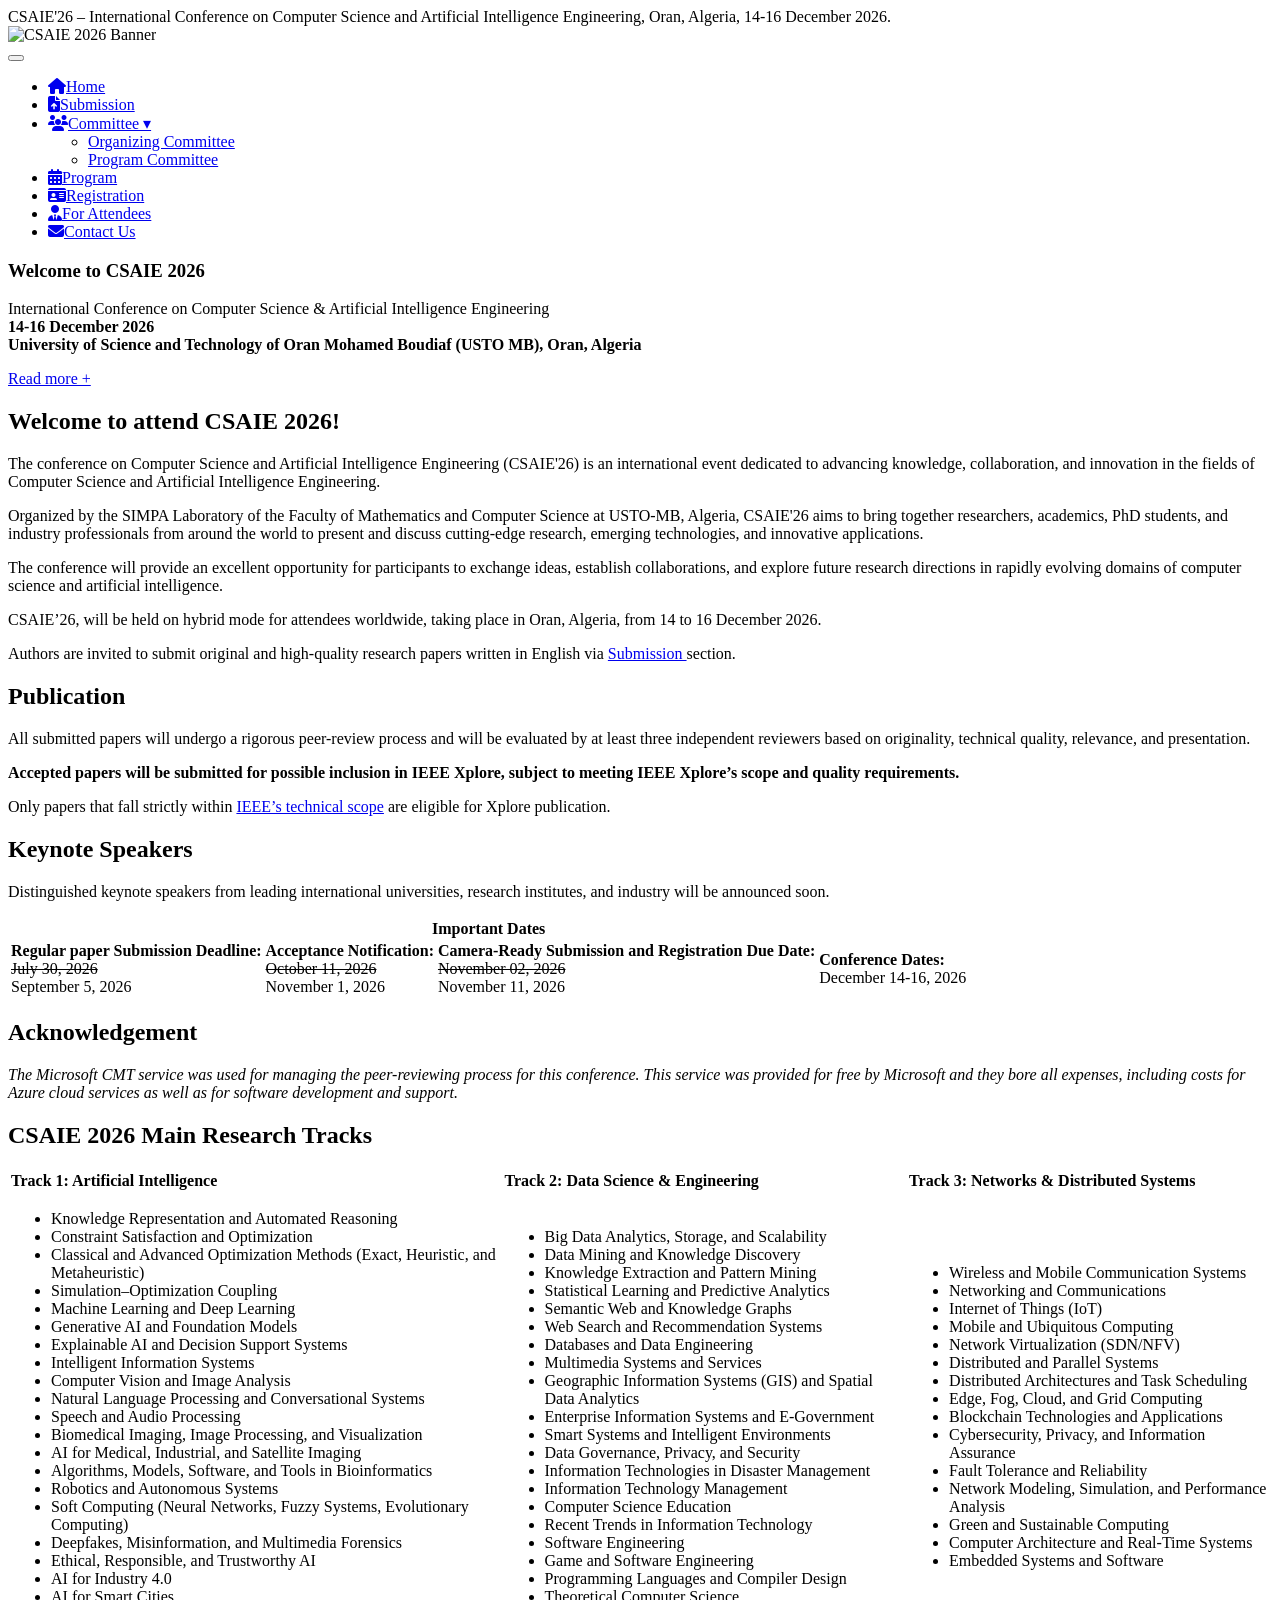
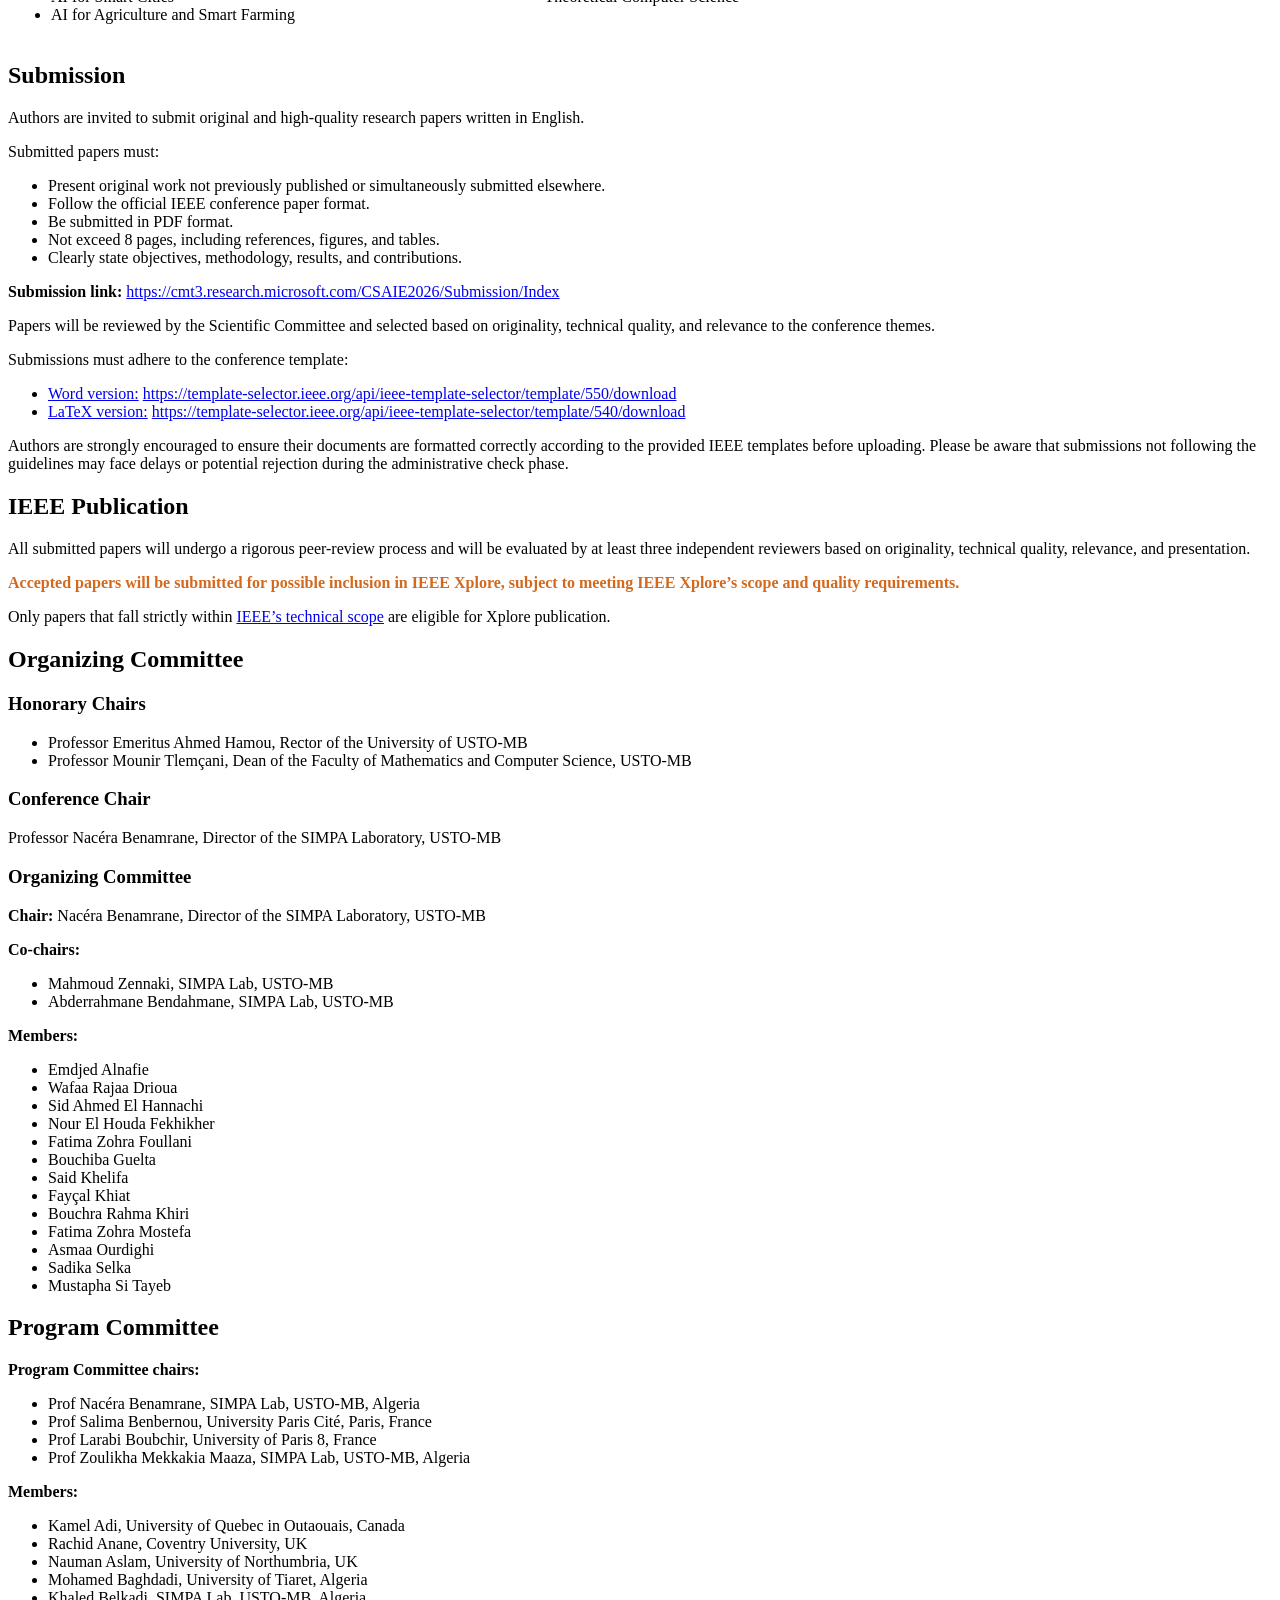
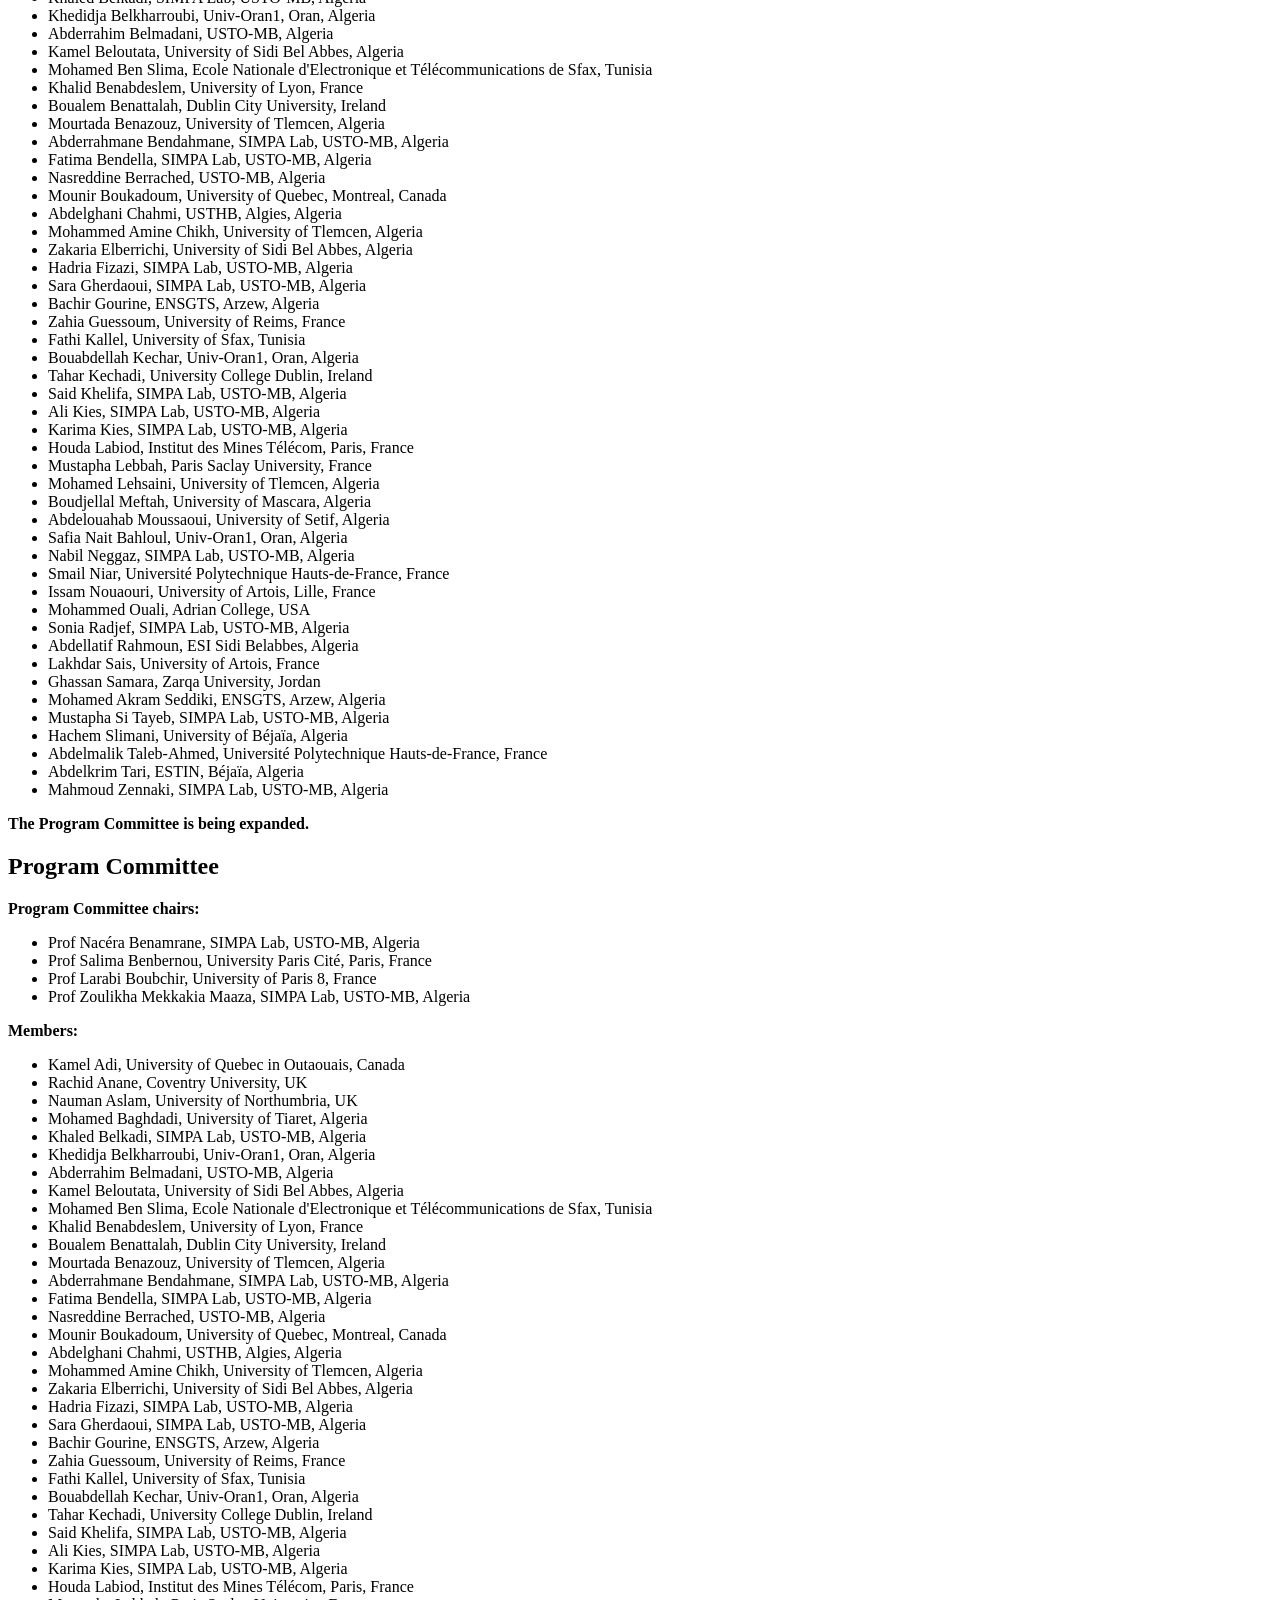
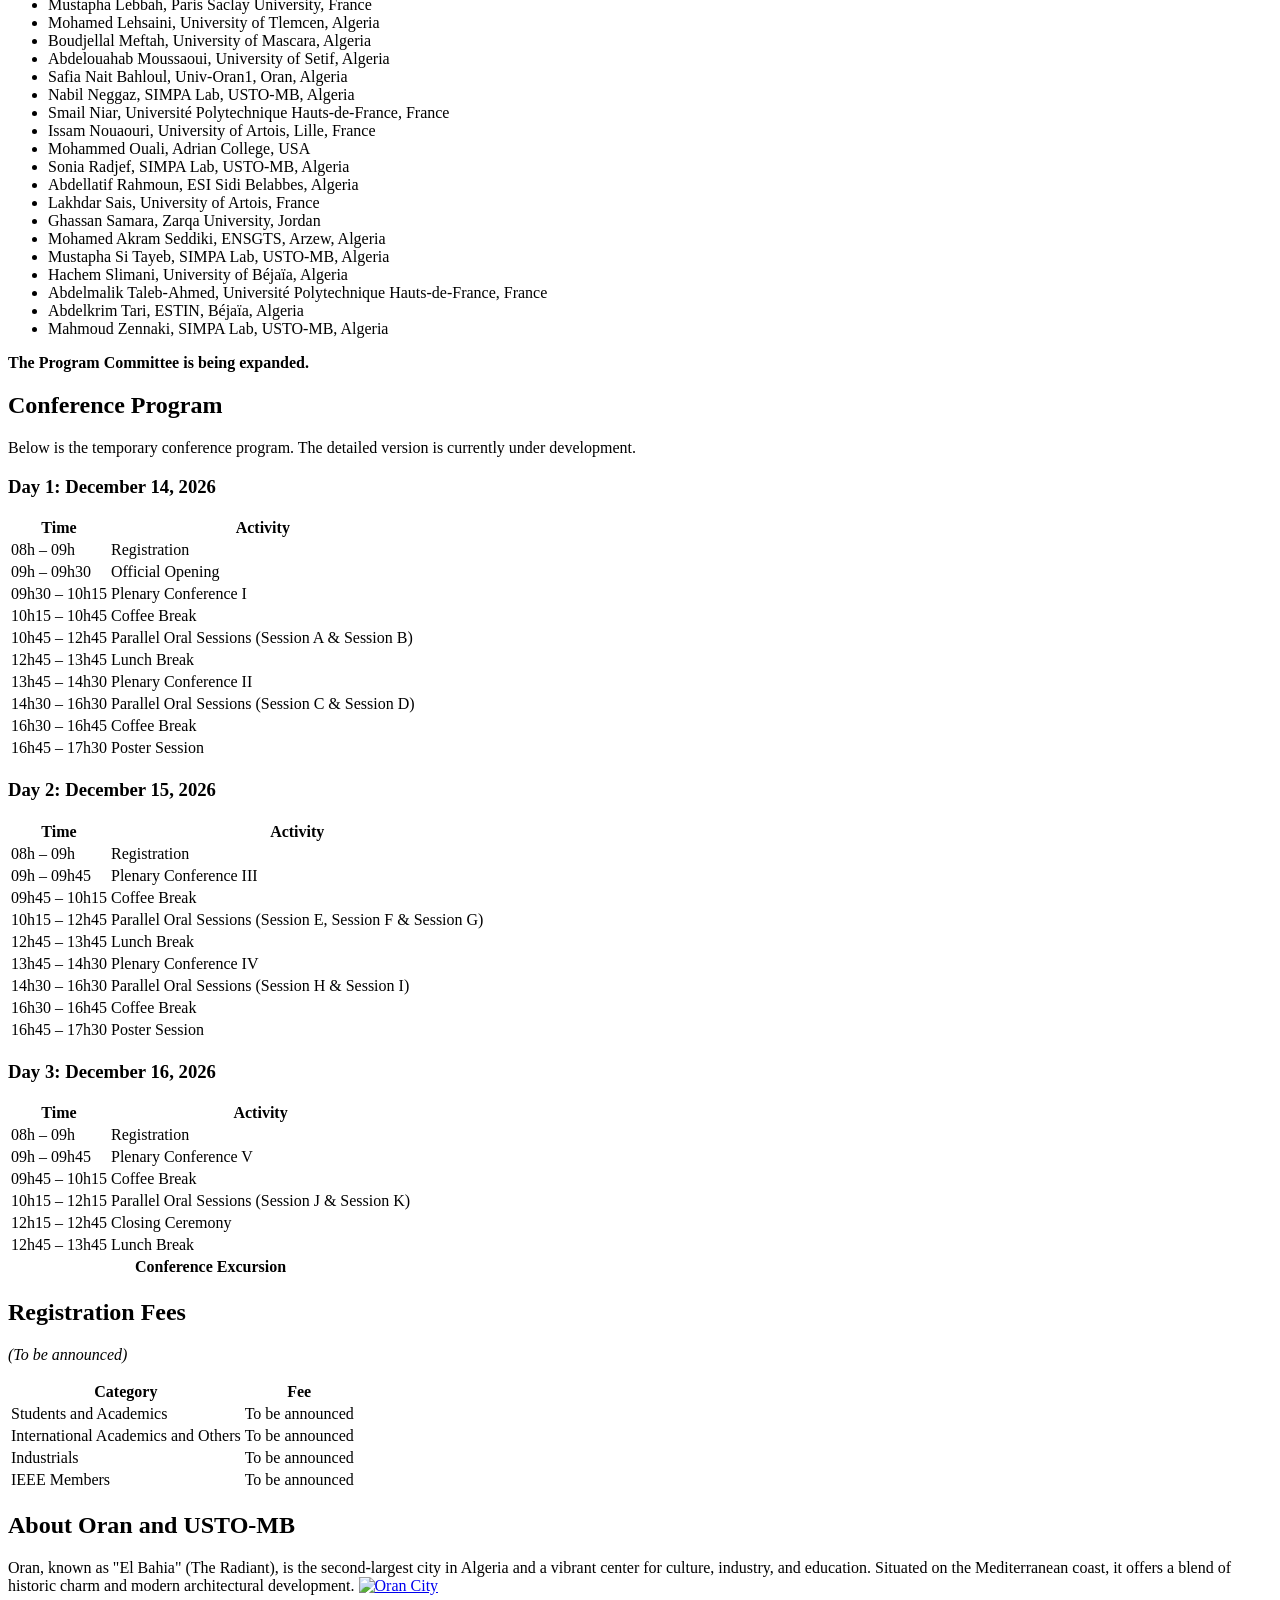
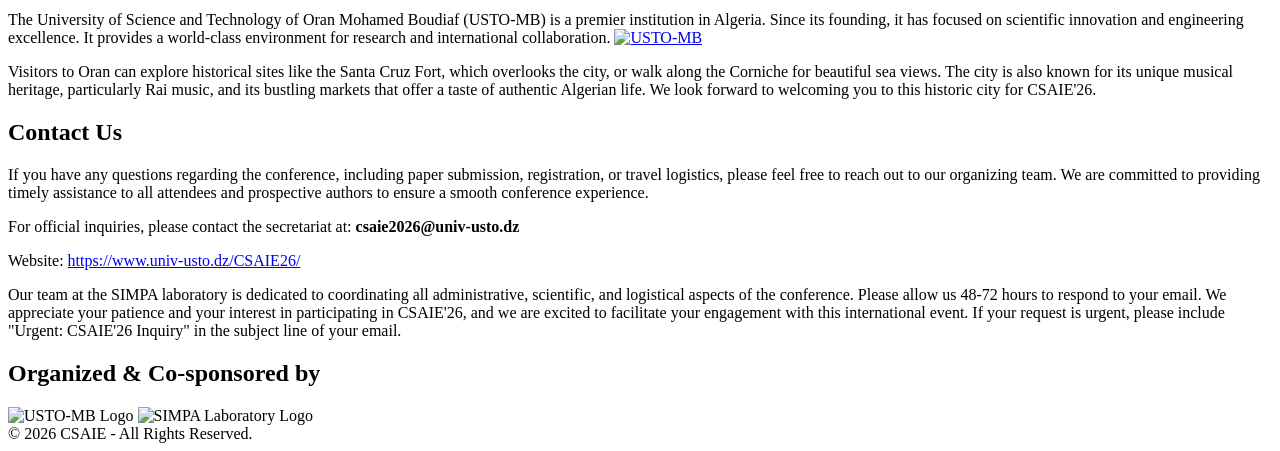
==== docs/index.html @ 8846f4ce "dates changes" ====
<!doctype html>
<html lang="en-gb" dir="ltr">
  <head>
    <meta charset="utf-8" />
    <meta http-equiv="X-UA-Compatible" content="IE=edge" />
    <meta name="viewport" content="width=device-width, initial-scale=1" />
    <title>Welcome to CSAIE 2026 >> Oran, Algeria</title>
    <link
      rel="stylesheet"
      href="https://cdnjs.cloudflare.com/ajax/libs/font-awesome/6.4.0/css/all.min.css"
    />
    <script type="module" crossorigin src="/assets/index-D0jh2ceQ.js"></script>
    <link rel="stylesheet" crossorigin href="/assets/index-KtnwD24o.css">
  </head>

  <body>
    <header id="tm-header" class="tm-block-header">
      <div class="header-logo-area uk-container">
        <div class="logo_turquoise">
          <div class="marquee-wrapper uk-container">
            <div class="marquee-style">
              <div class="marquee-content">
                CSAIE'26 – International Conference on Computer Science and
                Artificial Intelligence Engineering, Oran, Algeria, 14-16
                December 2026.
              </div>
            </div>
          </div>
        </div>
        <div class="header-banner">
          <img
            src="/assets/ban3-vB69F77E.png"
            alt="CSAIE 2026 Banner"
            class="header-logo-image"
          />
        </div>

        <nav class="tm-navbar-wrapper">
          <div class="uk-navbar">
            <button
              class="menu-toggle"
              aria-label="Toggle navigation"
              aria-expanded="false"
            >
              <span class="bar"></span>
              <span class="bar"></span>
              <span class="bar"></span>
            </button>

            <div class="nav-container uk-flex uk-flex-center">
              <ul class="uk-navbar-nav">
                <li class="uk-active">
                  <a href="#" class="nav-trigger" data-target="home">
                    <i class="fa-solid fa-house menu-icon"></i>Home
                  </a>
                </li>
                <li>
                  <a href="#" class="nav-trigger" data-target="submission">
                    <i class="fa-solid fa-file-arrow-up menu-icon"></i
                    >Submission
                  </a>
                </li>
                <li class="uk-parent">
                  <a href="#" class="dropdown-trigger">
                    <i class="fa-solid fa-users menu-icon"></i>Committee ▾
                  </a>
                  <div class="uk-dropdown-navbar">
                    <ul class="uk-nav-navbar">
                      <li>
                        <a
                          href="#"
                          class="nav-trigger"
                          data-target="org_committee"
                          >Organizing Committee</a
                        >
                      </li>
                      <li>
                        <a
                          href="#"
                          class="nav-trigger"
                          data-target="prog_committee"
                          >Program Committee</a
                        >
                      </li>
                    </ul>
                  </div>
                </li>
                <li>
                  <a href="#" class="nav-trigger" data-target="program">
                    <i class="fa-solid fa-calendar-days menu-icon"></i>Program
                  </a>
                </li>
                <li>
                  <a href="#" class="nav-trigger" data-target="registration">
                    <i class="fa-solid fa-id-card menu-icon"></i>Registration
                  </a>
                </li>
                <li>
                  <a href="#" class="nav-trigger" data-target="attendees">
                    <i class="fa-solid fa-user-tie menu-icon"></i>For Attendees
                  </a>
                </li>
                <li>
                  <a href="#" class="nav-trigger" data-target="contact">
                    <i class="fa-solid fa-envelope menu-icon"></i>Contact Us
                  </a>
                </li>
              </ul>
            </div>
          </div>
        </nav>
      </div>
    </header>

    <main>
      <section id="home" class="page-view active">
  <div class="uk-container">
    <div class="tm-slideshow-avanti">
      <div class="uk-overlay-panel">
        <h3>Welcome to CSAIE 2026</h3>
        <p>
          International Conference on Computer Science & Artificial Intelligence
          Engineering<br />
          <strong
            >14-16 December 2026<br />University of Science and Technology of
            Oran Mohamed Boudiaf (USTO MB), Oran, Algeria</strong
          >
        </p>
        <a class="uk-button-primary mt-10" href="#call">Read more +</a>
      </div>
    </div>
  </div>

  <div class="uk-container">
    <div class="content-box">
      <h2 class="text-align-center" id="call">Welcome to attend CSAIE 2026!</h2>
      <p>
        The conference on Computer Science and Artificial Intelligence
        Engineering (CSAIE'26) is an international event dedicated to advancing
        knowledge, collaboration, and innovation in the fields of Computer
        Science and Artificial Intelligence Engineering.
      </p>

      <p>
        Organized by the SIMPA Laboratory of the Faculty of Mathematics and
        Computer Science at USTO-MB, Algeria, CSAIE'26 aims to bring together
        researchers, academics, PhD students, and industry professionals from
        around the world to present and discuss cutting-edge research, emerging
        technologies, and innovative applications.
      </p>

      <p>
        The conference will provide an excellent opportunity for participants to
        exchange ideas, establish collaborations, and explore future research
        directions in rapidly evolving domains of computer science and
        artificial intelligence.
      </p>

      <p>
        CSAIE’26, will be held on hybrid mode for attendees worldwide, taking
        place in Oran, Algeria, from 14 to 16 December 2026.
      </p>

      <p>
        Authors are invited to submit original and high-quality research papers
        written in English via
        <a href="#" class="nav-trigger" data-target="submission">
          Submission
        </a>
        section.
      </p>

      <h2 class="text-align-center">Publication</h2>
      <p>
        All submitted papers will undergo a rigorous peer-review process and
        will be evaluated by at least three independent reviewers based on
        originality, technical quality, relevance, and presentation.
      </p>
      <p>
        <strong>
          Accepted papers will be submitted for possible inclusion in IEEE
          Xplore, subject to meeting IEEE Xplore’s scope and quality
          requirements.
        </strong>
      </p>

      <p>
        Only papers that fall strictly within
        <a
          href="https://events.ieee.org/planning-basics/getting-started/define-scope-audience-objectives/"
          target="_blank"
          >IEEE’s technical scope</a
        >
        are eligible for Xplore publication.
      </p>

      <h2 class="text-align-center">Keynote Speakers</h2>
      <p>
        Distinguished keynote speakers from leading international universities,
        research institutes, and industry will be announced soon.
      </p>

      <table class="responsive-table data-table">
        <thead>
          <tr>
            <th colspan="4" class="bg-f1">
              <strong class="text-16">Important Dates</strong>
            </th>
          </tr>
        </thead>
        <tbody>
          <tr>
            <td>
              <strong>Regular paper Submission Deadline:</strong><br />
              <span class="text-blue"
                ><s>July 30, 2026</s><br />
                September 5, 2026</span
              >
            </td>
            <td>
              <strong>Acceptance Notification:</strong><br />
              <span class="text-blue"
                ><s>October 11, 2026</s><br />November 1, 2026</span
              >
            </td>
            <td>
              <strong>Camera-Ready Submission and Registration Due Date:</strong
              ><br />
              <span class="text-blue"
                ><s>November 02, 2026</s><br />
                November 11, 2026</span
              >
            </td>
            <td>
              <strong>Conference Dates:</strong><br />
              <span class="text-blue">December 14-16, 2026</span>
            </td>
          </tr>
        </tbody>
      </table>

      <h2 class="text-align-center">Acknowledgement</h2>
      <p>
        <em>
          The Microsoft CMT service was used for managing the peer-reviewing
          process for this conference. This service was provided for free by
          Microsoft and they bore all expenses, including costs for Azure cloud
          services as well as for software development and support.
        </em>
      </p>
    </div>
  </div>

  <div id="tm-bottom-a" class="tm-block-bottom-a">
    <div class="uk-container">
      <h1 class="font-w-300">CSAIE 2026 Main Research Tracks</h1>
      <table class="responsive-table tracks-table">
        <tbody>
          <tr class="track-headers">
            <td><strong>Track 1: Artificial Intelligence</strong></td>
            <td><strong>Track 2: Data Science & Engineering</strong></td>
            <td>
              <strong>Track 3: Networks & Distributed Systems</strong>
            </td>
          </tr>
          <tr>
            <td>
              <ul class="table-list">
                <li>Knowledge Representation and Automated Reasoning</li>
                <li>Constraint Satisfaction and Optimization</li>
                <li>
                  Classical and Advanced Optimization Methods (Exact, Heuristic,
                  and Metaheuristic)
                </li>
                <li>Simulation–Optimization Coupling</li>
                <li>Machine Learning and Deep Learning</li>
                <li>Generative AI and Foundation Models</li>
                <li>Explainable AI and Decision Support Systems</li>
                <li>Intelligent Information Systems</li>
                <li>Computer Vision and Image Analysis</li>
                <li>Natural Language Processing and Conversational Systems</li>
                <li>Speech and Audio Processing</li>
                <li>Biomedical Imaging, Image Processing, and Visualization</li>
                <li>AI for Medical, Industrial, and Satellite Imaging</li>
                <li>
                  Algorithms, Models, Software, and Tools in Bioinformatics
                </li>
                <li>Robotics and Autonomous Systems</li>
                <li>
                  Soft Computing (Neural Networks, Fuzzy Systems, Evolutionary
                  Computing)
                </li>
                <li>Deepfakes, Misinformation, and Multimedia Forensics</li>
                <li>Ethical, Responsible, and Trustworthy AI</li>
                <li>AI for Industry 4.0</li>
                <li>AI for Smart Cities</li>
                <li>AI for Agriculture and Smart Farming</li>
              </ul>
            </td>
            <td>
              <ul class="table-list">
                <li>Big Data Analytics, Storage, and Scalability</li>
                <li>Data Mining and Knowledge Discovery</li>
                <li>Knowledge Extraction and Pattern Mining</li>
                <li>Statistical Learning and Predictive Analytics</li>
                <li>Semantic Web and Knowledge Graphs</li>
                <li>Web Search and Recommendation Systems</li>
                <li>Databases and Data Engineering</li>
                <li>Multimedia Systems and Services</li>
                <li>
                  Geographic Information Systems (GIS) and Spatial Data
                  Analytics
                </li>
                <li>Enterprise Information Systems and E-Government</li>
                <li>Smart Systems and Intelligent Environments</li>
                <li>Data Governance, Privacy, and Security</li>
                <li>Information Technologies in Disaster Management</li>
                <li>Information Technology Management</li>
                <li>Computer Science Education</li>
                <li>Recent Trends in Information Technology</li>
                <li>Software Engineering</li>
                <li>Game and Software Engineering</li>
                <li>Programming Languages and Compiler Design</li>
                <li>Theoretical Computer Science</li>
              </ul>
            </td>
            <td>
              <ul class="table-list">
                <li>Wireless and Mobile Communication Systems</li>
                <li>Networking and Communications</li>
                <li>Internet of Things (IoT)</li>
                <li>Mobile and Ubiquitous Computing</li>
                <li>Network Virtualization (SDN/NFV)</li>
                <li>Distributed and Parallel Systems</li>
                <li>Distributed Architectures and Task Scheduling</li>
                <li>Edge, Fog, Cloud, and Grid Computing</li>
                <li>Blockchain Technologies and Applications</li>
                <li>Cybersecurity, Privacy, and Information Assurance</li>
                <li>Fault Tolerance and Reliability</li>
                <li>Network Modeling, Simulation, and Performance Analysis</li>
                <li>Green and Sustainable Computing</li>
                <li>Computer Architecture and Real-Time Systems</li>
                <li>Embedded Systems and Software</li>
              </ul>
            </td>
          </tr>
        </tbody>
      </table>
    </div>
  </div>
</section>

      <section id="submission" class="page-view uk-container">
  <div class="content-box">
    <h2 class="text-align-center">Submission</h2>

    <p>
      Authors are invited to submit original and high-quality research papers
      written in English.
    </p>

    <p>Submitted papers must:</p>
    <ul>
      <li>
        Present original work not previously published or simultaneously
        submitted elsewhere.
      </li>
      <li>Follow the official IEEE conference paper format.</li>
      <li>Be submitted in PDF format.</li>
      <li>Not exceed 8 pages, including references, figures, and tables.</li>
      <li>
        Clearly state objectives, methodology, results, and contributions.
      </li>
    </ul>

    <p>
      <strong>Submission link:</strong>
      <a
        href="https://cmt3.research.microsoft.com/CSAIE2026/Submission/Index"
        target="_blank"
        rel="noopener noreferrer"
        >https://cmt3.research.microsoft.com/CSAIE2026/Submission/Index</a
      >
    </p>

    <p>
      Papers will be reviewed by the Scientific Committee and selected based on
      originality, technical quality, and relevance to the conference themes.
    </p>
    <p>Submissions must adhere to the conference template:</p>
    <ul>
      <li>
        <a
          href="https://template-selector.ieee.org/api/ieee-template-selector/template/550/download"
          target="_blank"
          rel="nofollow noopener"
          >Word version:</a
        >
        <a
          href="https://template-selector.ieee.org/api/ieee-template-selector/template/550/download"
          >https://template-selector.ieee.org/api/ieee-template-selector/template/550/download</a
        >
      </li>
      <li>
        <a
          href="https://template-selector.ieee.org/api/ieee-template-selector/template/540/download"
          target="_blank"
          rel="nofollow noopener"
          ><span lang="FR">LaTeX version:</span></a
        >
        <span lang="EN-US"
          ><a
            href="https://template-selector.ieee.org/api/ieee-template-selector/template/540/download"
            >https://template-selector.ieee.org/api/ieee-template-selector/template/540/download</a
          ></span
        >
      </li>
    </ul>
    <p>
      Authors are strongly encouraged to ensure their documents are formatted
      correctly according to the provided IEEE templates before uploading.
      Please be aware that submissions not following the guidelines may face
      delays or potential rejection during the administrative check phase.
    </p>

    <h2 class="text-align-center">IEEE Publication</h2>
    <p>
      All submitted papers will undergo a rigorous peer-review process and will
      be evaluated by at least three independent reviewers based on originality,
      technical quality, relevance, and presentation.
    </p>
    <p>
      <strong style="color: chocolate">
        Accepted papers will be submitted for possible inclusion in IEEE Xplore,
        subject to meeting IEEE Xplore’s scope and quality requirements.
      </strong>
    </p>

    <p>
      Only papers that fall strictly within
      <a
        href="https://events.ieee.org/planning-basics/getting-started/define-scope-audience-objectives/"
        target="_blank"
        >IEEE’s technical scope</a
      >
      are eligible for Xplore publication.
    </p>
  </div>
</section>

      <section id="org_committee" class="page-view uk-container">
  <div class="content-box">
    <h2 class="text-align-center">Organizing Committee</h2>
    <h3>Honorary Chairs</h3>
    <ul>
      <li>
        Professor Emeritus Ahmed Hamou, Rector of the University of USTO-MB
      </li>
      <li>
        Professor Mounir Tlemçani, Dean of the Faculty of Mathematics and
        Computer Science, USTO-MB
      </li>
    </ul>
    <h3>Conference Chair</h3>
    <p>Professor Nacéra Benamrane, Director of the SIMPA Laboratory, USTO-MB</p>

    <h3>Organizing Committee</h3>
    <p>
      <strong>Chair:</strong> Nacéra Benamrane, Director of the SIMPA
      Laboratory, USTO-MB
    </p>
    <p><strong>Co-chairs:</strong></p>
    <ul>
      <li>Mahmoud Zennaki, SIMPA Lab, USTO-MB</li>
      <li>Abderrahmane Bendahmane, SIMPA Lab, USTO-MB</li>
    </ul>
    <p><strong>Members:</strong></p>
    <ul>
      <li>Emdjed Alnafie</li>
      <li>Wafaa Rajaa Drioua</li>
      <li>Sid Ahmed El Hannachi</li>
      <li>Nour El Houda Fekhikher</li>
      <li>Fatima Zohra Foullani</li>
      <li>Bouchiba Guelta</li>
      <li>Said Khelifa</li>
      <li>Fayçal Khiat</li>
      <li>Bouchra Rahma Khiri</li>
      <li>Fatima Zohra Mostefa</li>
      <li>Asmaa Ourdighi</li>
      <li>Sadika Selka</li>
      <li>Mustapha Si Tayeb</li>
    </ul>
  </div>
</section>

      <section id="prog_committee" class="page-view uk-container">
  <div class="content-box">
    <h2 class="text-align-center">Program Committee</h2>
    <p><strong>Program Committee chairs:</strong></p>
    <ul>
      <li>Prof Nacéra Benamrane, SIMPA Lab, USTO-MB, Algeria</li>
      <li>Prof Salima Benbernou, University Paris Cité, Paris, France</li>
      <li>Prof Larabi Boubchir, University of Paris 8, France</li>
      <li>Prof Zoulikha Mekkakia Maaza, SIMPA Lab, USTO-MB, Algeria</li>
    </ul>

    <p><strong>Members:</strong></p>
    <ul>
      <li>Kamel Adi, University of Quebec in Outaouais, Canada</li>
      <li>Rachid Anane, Coventry University, UK</li>
      <li>Nauman Aslam, University of Northumbria, UK</li>
      <li>Mohamed Baghdadi, University of Tiaret, Algeria</li>
      <li>Khaled Belkadi, SIMPA Lab, USTO-MB, Algeria</li>
      <li>Khedidja Belkharroubi, Univ-Oran1, Oran, Algeria</li>
      <li>Abderrahim Belmadani, USTO-MB, Algeria</li>
      <li>Kamel Beloutata, University of Sidi Bel Abbes, Algeria</li>
      <li>
        Mohamed Ben Slima, Ecole Nationale d'Electronique et Télécommunications
        de Sfax, Tunisia
      </li>
      <li>Khalid Benabdeslem, University of Lyon, France</li>
      <li>Boualem Benattalah, Dublin City University, Ireland</li>
      <li>Mourtada Benazouz, University of Tlemcen, Algeria</li>
      <li>Abderrahmane Bendahmane, SIMPA Lab, USTO-MB, Algeria</li>
      <li>Fatima Bendella, SIMPA Lab, USTO-MB, Algeria</li>
      <li>Nasreddine Berrached, USTO-MB, Algeria</li>
      <li>Mounir Boukadoum, University of Quebec, Montreal, Canada</li>
      <li>Abdelghani Chahmi, USTHB, Algies, Algeria</li>
      <li>Mohammed Amine Chikh, University of Tlemcen, Algeria</li>
      <li>Zakaria Elberrichi, University of Sidi Bel Abbes, Algeria</li>
      <li>Hadria Fizazi, SIMPA Lab, USTO-MB, Algeria</li>
      <li>Sara Gherdaoui, SIMPA Lab, USTO-MB, Algeria</li>
      <li>Bachir Gourine, ENSGTS, Arzew, Algeria</li>
      <li>Zahia Guessoum, University of Reims, France</li>
      <li>Fathi Kallel, University of Sfax, Tunisia</li>
      <li>Bouabdellah Kechar, Univ-Oran1, Oran, Algeria</li>
      <li>Tahar Kechadi, University College Dublin, Ireland</li>
      <li>Said Khelifa, SIMPA Lab, USTO-MB, Algeria</li>
      <li>Ali Kies, SIMPA Lab, USTO-MB, Algeria</li>
      <li>Karima Kies, SIMPA Lab, USTO-MB, Algeria</li>
      <li>Houda Labiod, Institut des Mines Télécom, Paris, France</li>
      <li>Mustapha Lebbah, Paris Saclay University, France</li>
      <li>Mohamed Lehsaini, University of Tlemcen, Algeria</li>
      <li>Boudjellal Meftah, University of Mascara, Algeria</li>
      <li>Abdelouahab Moussaoui, University of Setif, Algeria</li>
      <li>Safia Nait Bahloul, Univ-Oran1, Oran, Algeria</li>
      <li>Nabil Neggaz, SIMPA Lab, USTO-MB, Algeria</li>
      <li>Smail Niar, Université Polytechnique Hauts-de-France, France</li>
      <li>Issam Nouaouri, University of Artois, Lille, France</li>
      <li>Mohammed Ouali, Adrian College, USA</li>
      <li>Sonia Radjef, SIMPA Lab, USTO-MB, Algeria</li>
      <li>Abdellatif Rahmoun, ESI Sidi Belabbes, Algeria</li>
      <li>Lakhdar Sais, University of Artois, France</li>
      <li>Ghassan Samara, Zarqa University, Jordan</li>
      <li>Mohamed Akram Seddiki, ENSGTS, Arzew, Algeria</li>
      <li>Mustapha Si Tayeb, SIMPA Lab, USTO-MB, Algeria</li>
      <li>Hachem Slimani, University of Béjaïa, Algeria</li>
      <li>
        Abdelmalik Taleb-Ahmed, Université Polytechnique Hauts-de-France, France
      </li>
      <li>Abdelkrim Tari, ESTIN, Béjaïa, Algeria</li>
      <li>Mahmoud Zennaki, SIMPA Lab, USTO-MB, Algeria</li>
    </ul>
    <p><strong>The Program Committee is being expanded.</strong></p>
  </div>
</section>

      <section id="prog_committee" class="page-view uk-container">
  <div class="content-box">
    <h2 class="text-align-center">Program Committee</h2>
    <p><strong>Program Committee chairs:</strong></p>
    <ul>
      <li>Prof Nacéra Benamrane, SIMPA Lab, USTO-MB, Algeria</li>
      <li>Prof Salima Benbernou, University Paris Cité, Paris, France</li>
      <li>Prof Larabi Boubchir, University of Paris 8, France</li>
      <li>Prof Zoulikha Mekkakia Maaza, SIMPA Lab, USTO-MB, Algeria</li>
    </ul>

    <p><strong>Members:</strong></p>
    <ul>
      <li>Kamel Adi, University of Quebec in Outaouais, Canada</li>
      <li>Rachid Anane, Coventry University, UK</li>
      <li>Nauman Aslam, University of Northumbria, UK</li>
      <li>Mohamed Baghdadi, University of Tiaret, Algeria</li>
      <li>Khaled Belkadi, SIMPA Lab, USTO-MB, Algeria</li>
      <li>Khedidja Belkharroubi, Univ-Oran1, Oran, Algeria</li>
      <li>Abderrahim Belmadani, USTO-MB, Algeria</li>
      <li>Kamel Beloutata, University of Sidi Bel Abbes, Algeria</li>
      <li>
        Mohamed Ben Slima, Ecole Nationale d'Electronique et Télécommunications
        de Sfax, Tunisia
      </li>
      <li>Khalid Benabdeslem, University of Lyon, France</li>
      <li>Boualem Benattalah, Dublin City University, Ireland</li>
      <li>Mourtada Benazouz, University of Tlemcen, Algeria</li>
      <li>Abderrahmane Bendahmane, SIMPA Lab, USTO-MB, Algeria</li>
      <li>Fatima Bendella, SIMPA Lab, USTO-MB, Algeria</li>
      <li>Nasreddine Berrached, USTO-MB, Algeria</li>
      <li>Mounir Boukadoum, University of Quebec, Montreal, Canada</li>
      <li>Abdelghani Chahmi, USTHB, Algies, Algeria</li>
      <li>Mohammed Amine Chikh, University of Tlemcen, Algeria</li>
      <li>Zakaria Elberrichi, University of Sidi Bel Abbes, Algeria</li>
      <li>Hadria Fizazi, SIMPA Lab, USTO-MB, Algeria</li>
      <li>Sara Gherdaoui, SIMPA Lab, USTO-MB, Algeria</li>
      <li>Bachir Gourine, ENSGTS, Arzew, Algeria</li>
      <li>Zahia Guessoum, University of Reims, France</li>
      <li>Fathi Kallel, University of Sfax, Tunisia</li>
      <li>Bouabdellah Kechar, Univ-Oran1, Oran, Algeria</li>
      <li>Tahar Kechadi, University College Dublin, Ireland</li>
      <li>Said Khelifa, SIMPA Lab, USTO-MB, Algeria</li>
      <li>Ali Kies, SIMPA Lab, USTO-MB, Algeria</li>
      <li>Karima Kies, SIMPA Lab, USTO-MB, Algeria</li>
      <li>Houda Labiod, Institut des Mines Télécom, Paris, France</li>
      <li>Mustapha Lebbah, Paris Saclay University, France</li>
      <li>Mohamed Lehsaini, University of Tlemcen, Algeria</li>
      <li>Boudjellal Meftah, University of Mascara, Algeria</li>
      <li>Abdelouahab Moussaoui, University of Setif, Algeria</li>
      <li>Safia Nait Bahloul, Univ-Oran1, Oran, Algeria</li>
      <li>Nabil Neggaz, SIMPA Lab, USTO-MB, Algeria</li>
      <li>Smail Niar, Université Polytechnique Hauts-de-France, France</li>
      <li>Issam Nouaouri, University of Artois, Lille, France</li>
      <li>Mohammed Ouali, Adrian College, USA</li>
      <li>Sonia Radjef, SIMPA Lab, USTO-MB, Algeria</li>
      <li>Abdellatif Rahmoun, ESI Sidi Belabbes, Algeria</li>
      <li>Lakhdar Sais, University of Artois, France</li>
      <li>Ghassan Samara, Zarqa University, Jordan</li>
      <li>Mohamed Akram Seddiki, ENSGTS, Arzew, Algeria</li>
      <li>Mustapha Si Tayeb, SIMPA Lab, USTO-MB, Algeria</li>
      <li>Hachem Slimani, University of Béjaïa, Algeria</li>
      <li>
        Abdelmalik Taleb-Ahmed, Université Polytechnique Hauts-de-France, France
      </li>
      <li>Abdelkrim Tari, ESTIN, Béjaïa, Algeria</li>
      <li>Mahmoud Zennaki, SIMPA Lab, USTO-MB, Algeria</li>
    </ul>
    <p><strong>The Program Committee is being expanded.</strong></p>
  </div>
</section>

      <section id="program" class="page-view uk-container">
  <div class="content-box">
    <h2 class="text-align-center">Conference Program</h2>
    <p class="text-align-center">
      Below is the temporary conference program. The detailed version is
      currently under development.
    </p>

    <div class="program-schedule mt-10">
      <h3>Day 1: December 14, 2026</h3>
      <table class="responsive-table style-table">
        <thead>
          <tr>
            <th>Time</th>
            <th>Activity</th>
          </tr>
        </thead>
        <tbody>
          <tr>
            <td>08h – 09h</td>
            <td>Registration</td>
          </tr>
          <tr>
            <td>09h – 09h30</td>
            <td>Official Opening</td>
          </tr>
          <tr>
            <td>09h30 – 10h15</td>
            <td>Plenary Conference I</td>
          </tr>
          <tr>
            <td>10h15 – 10h45</td>
            <td>Coffee Break</td>
          </tr>
          <tr>
            <td>10h45 – 12h45</td>
            <td>Parallel Oral Sessions (Session A & Session B)</td>
          </tr>
          <tr>
            <td>12h45 – 13h45</td>
            <td>Lunch Break</td>
          </tr>
          <tr>
            <td>13h45 – 14h30</td>
            <td>Plenary Conference II</td>
          </tr>
          <tr>
            <td>14h30 – 16h30</td>
            <td>Parallel Oral Sessions (Session C & Session D)</td>
          </tr>
          <tr>
            <td>16h30 – 16h45</td>
            <td>Coffee Break</td>
          </tr>
          <tr>
            <td>16h45 – 17h30</td>
            <td>Poster Session</td>
          </tr>
        </tbody>
      </table>

      <h3 class="mt-10">Day 2: December 15, 2026</h3>
      <table class="responsive-table style-table">
        <thead>
          <tr>
            <th>Time</th>
            <th>Activity</th>
          </tr>
        </thead>
        <tbody>
          <tr>
            <td>08h – 09h</td>
            <td>Registration</td>
          </tr>
          <tr>
            <td>09h – 09h45</td>
            <td>Plenary Conference III</td>
          </tr>
          <tr>
            <td>09h45 – 10h15</td>
            <td>Coffee Break</td>
          </tr>
          <tr>
            <td>10h15 – 12h45</td>
            <td>Parallel Oral Sessions (Session E, Session F & Session G)</td>
          </tr>
          <tr>
            <td>12h45 – 13h45</td>
            <td>Lunch Break</td>
          </tr>
          <tr>
            <td>13h45 – 14h30</td>
            <td>Plenary Conference IV</td>
          </tr>
          <tr>
            <td>14h30 – 16h30</td>
            <td>Parallel Oral Sessions (Session H & Session I)</td>
          </tr>
          <tr>
            <td>16h30 – 16h45</td>
            <td>Coffee Break</td>
          </tr>
          <tr>
            <td>16h45 – 17h30</td>
            <td>Poster Session</td>
          </tr>
        </tbody>
      </table>

      <h3 class="mt-10">Day 3: December 16, 2026</h3>
      <table class="responsive-table style-table">
        <thead>
          <tr>
            <th>Time</th>
            <th>Activity</th>
          </tr>
        </thead>
        <tbody>
          <tr>
            <td>08h – 09h</td>
            <td>Registration</td>
          </tr>
          <tr>
            <td>09h – 09h45</td>
            <td>Plenary Conference V</td>
          </tr>
          <tr>
            <td>09h45 – 10h15</td>
            <td>Coffee Break</td>
          </tr>
          <tr>
            <td>10h15 – 12h15</td>
            <td>Parallel Oral Sessions (Session J & Session K)</td>
          </tr>
          <tr>
            <td>12h15 – 12h45</td>
            <td>Closing Ceremony</td>
          </tr>
          <tr>
            <td>12h45 – 13h45</td>
            <td>Lunch Break</td>
          </tr>
          <tr>
            <td colspan="2" style="text-align: center; font-weight: bold">
              Conference Excursion
            </td>
          </tr>
        </tbody>
      </table>
    </div>
  </div>
</section>

      <section id="registration" class="page-view uk-container">
  <div class="content-box">
    <h2 class="text-align-center">Registration Fees</h2>
    <p class="text-align-center"><em>(To be announced)</em></p>
    <table class="responsive-table style-table">
      <thead>
        <tr>
          <th><strong>Category</strong></th>
          <th><strong>Fee</strong></th>
        </tr>
      </thead>
      <tbody>
        <tr>
          <td>Students and Academics</td>
          <td>To be announced</td>
        </tr>
        <tr>
          <td>International Academics and Others</td>
          <td>To be announced</td>
        </tr>
        <tr>
          <td>Industrials</td>
          <td>To be announced</td>
        </tr>
        <tr>
          <td>IEEE Members</td>
          <td>To be announced</td>
        </tr>
      </tbody>
    </table>
  </div>
</section>

      <section id="attendees" class="page-view uk-container">
  <div class="content-box">
    <h2 class="text-align-center">About Oran and USTO-MB</h2>
    <p>
      Oran, known as "El Bahia" (The Radiant), is the second-largest city in
      Algeria and a vibrant center for culture, industry, and education.
      Situated on the Mediterranean coast, it offers a blend of historic charm
      and modern architectural development.
      <a
        href="https://en.wikipedia.org/wiki/Oran"
        target="_blank"
        rel="noopener noreferrer"
        class="img-link"
      >
        <img src="/assets/oran-CPe_e0Yr.jpg" alt="Oran City" class="responsive-img" />
      </a>
    </p>
    <p>
      The University of Science and Technology of Oran Mohamed Boudiaf (USTO-MB)
      is a premier institution in Algeria. Since its founding, it has focused on
      scientific innovation and engineering excellence. It provides a
      world-class environment for research and international collaboration.
      <a
        href="https://www.univ-usto.dz"
        target="_blank"
        rel="noopener noreferrer"
        class="img-link"
      >
        <img src="/assets/usto-i6Faj9Z3.jpg" alt="USTO-MB" class="responsive-img" />
      </a>
    </p>
    <p>
      Visitors to Oran can explore historical sites like the Santa Cruz Fort,
      which overlooks the city, or walk along the Corniche for beautiful sea
      views. The city is also known for its unique musical heritage,
      particularly Rai music, and its bustling markets that offer a taste of
      authentic Algerian life. We look forward to welcoming you to this historic
      city for CSAIE'26.
    </p>
  </div>
</section>

      <section id="contact" class="page-view uk-container">
  <div class="content-box">
    <h2 class="text-align-center">Contact Us</h2>
    <p>
      If you have any questions regarding the conference, including paper
      submission, registration, or travel logistics, please feel free to reach
      out to our organizing team. We are committed to providing timely
      assistance to all attendees and prospective authors to ensure a smooth
      conference experience.
    </p>
    <p>
      For official inquiries, please contact the secretariat at:
      <strong>csaie2026@univ-usto.dz</strong>
    </p>
    <p>
      Website:
      <a href="https://www.univ-usto.dz/CSAIE26/" target="_blank">
        https://www.univ-usto.dz/CSAIE26/
      </a>
    </p>
    <p>
      Our team at the SIMPA laboratory is dedicated to coordinating all
      administrative, scientific, and logistical aspects of the conference.
      Please allow us 48-72 hours to respond to your email. We appreciate your
      patience and your interest in participating in CSAIE'26, and we are
      excited to facilitate your engagement with this international event. If
      your request is urgent, please include "Urgent: CSAIE'26 Inquiry" in the
      subject line of your email.
    </p>
  </div>
</section>

    </main>

    <div class="sponsor-images">
      <h2 class="text-align-center">Organized & Co-sponsored by</h2>
      <img src="/assets/usto_logo-BWfyHZEi.jpg" alt="USTO-MB Logo" />
      <img src="/assets/simpa-BaG8KfgP.png" alt="SIMPA Laboratory Logo" />
    </div>

    <footer id="tm-footer" class="tm-block-footer">
      &copy; 2026 CSAIE - All Rights Reserved.
    </footer>

  </body>
</html>
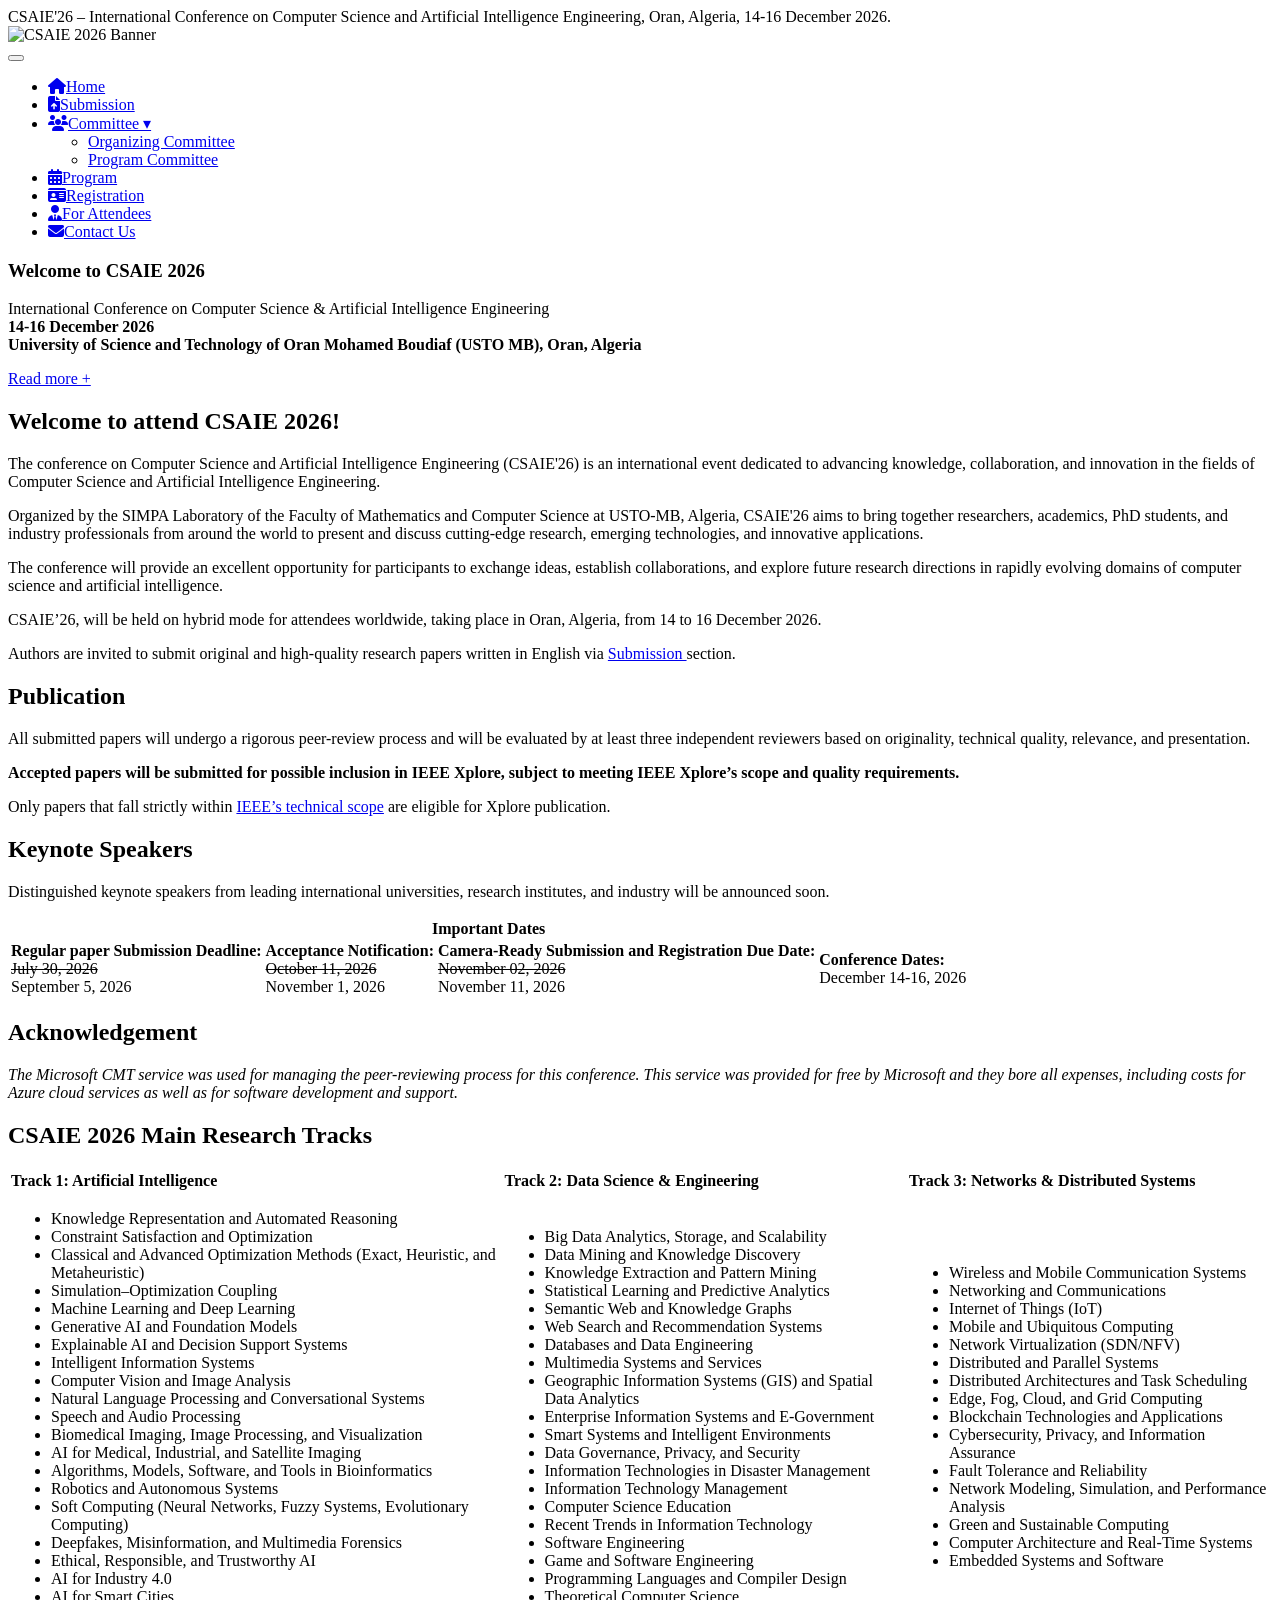
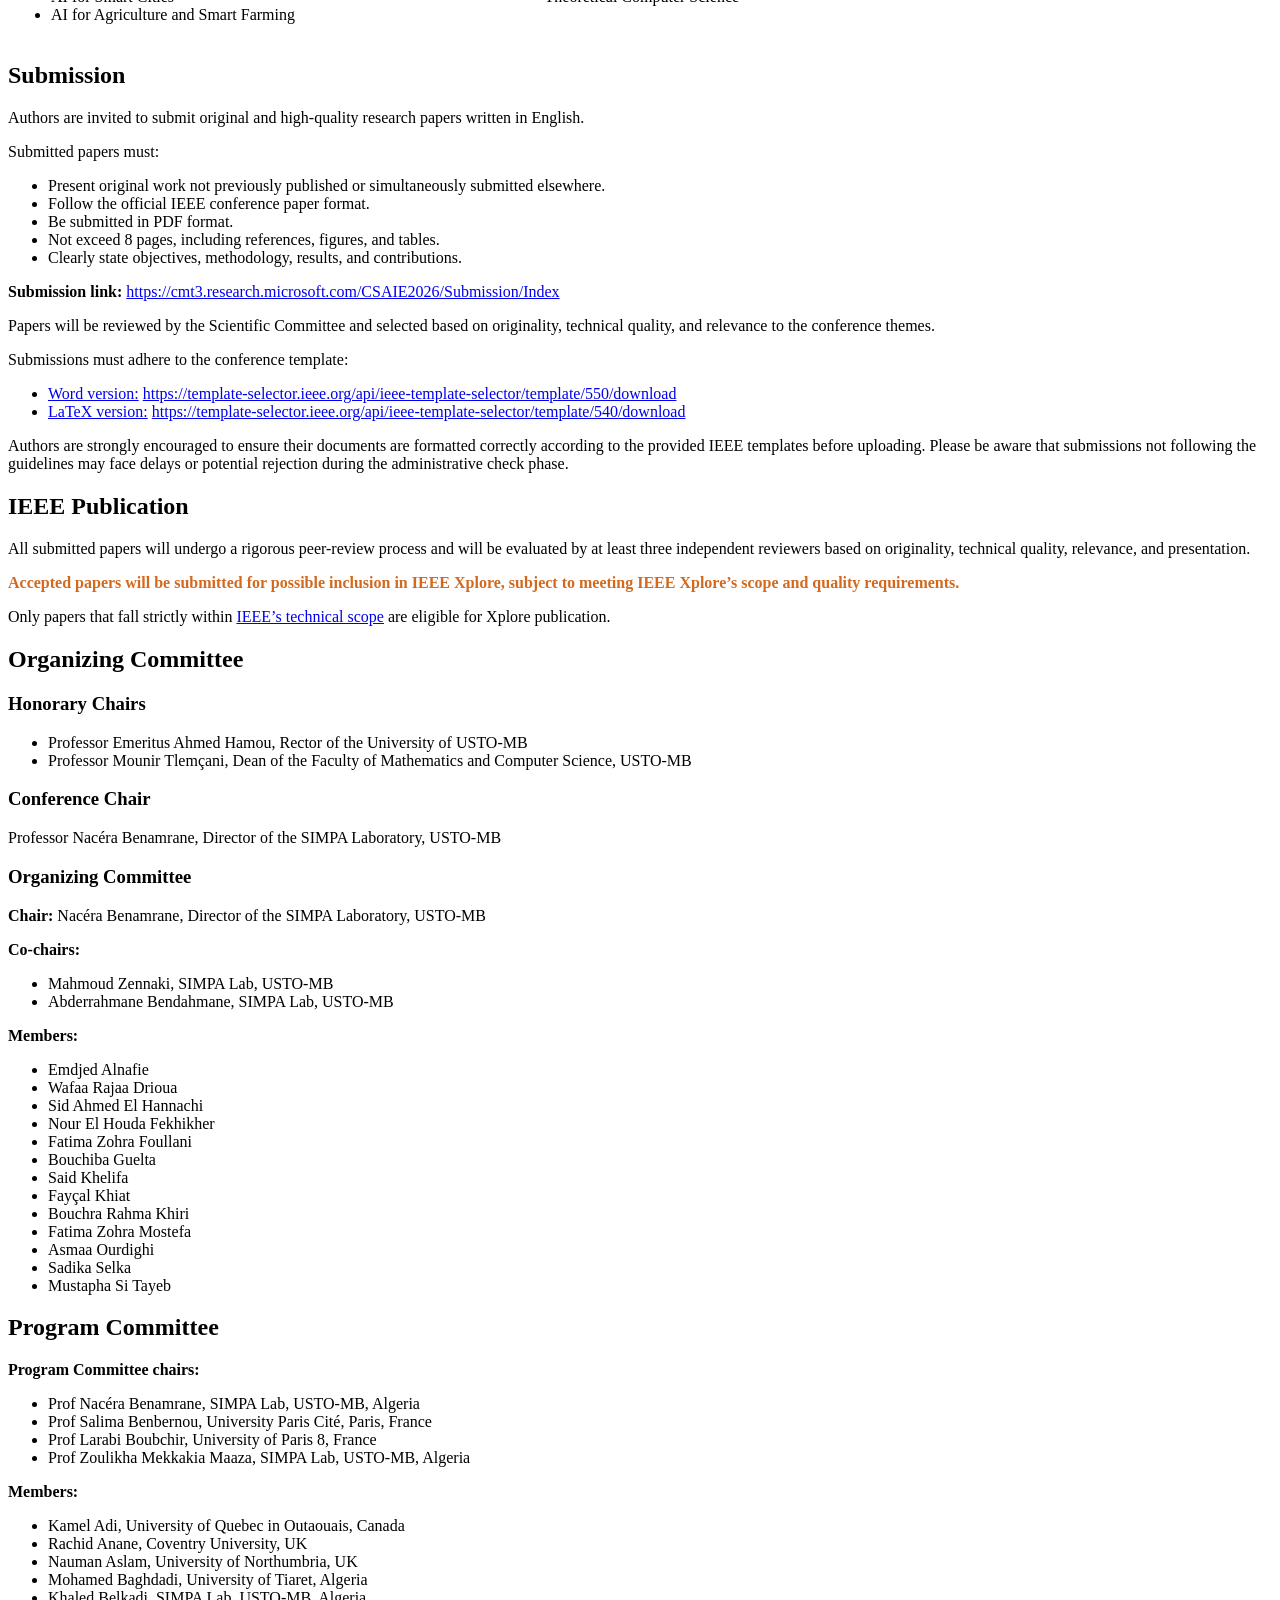
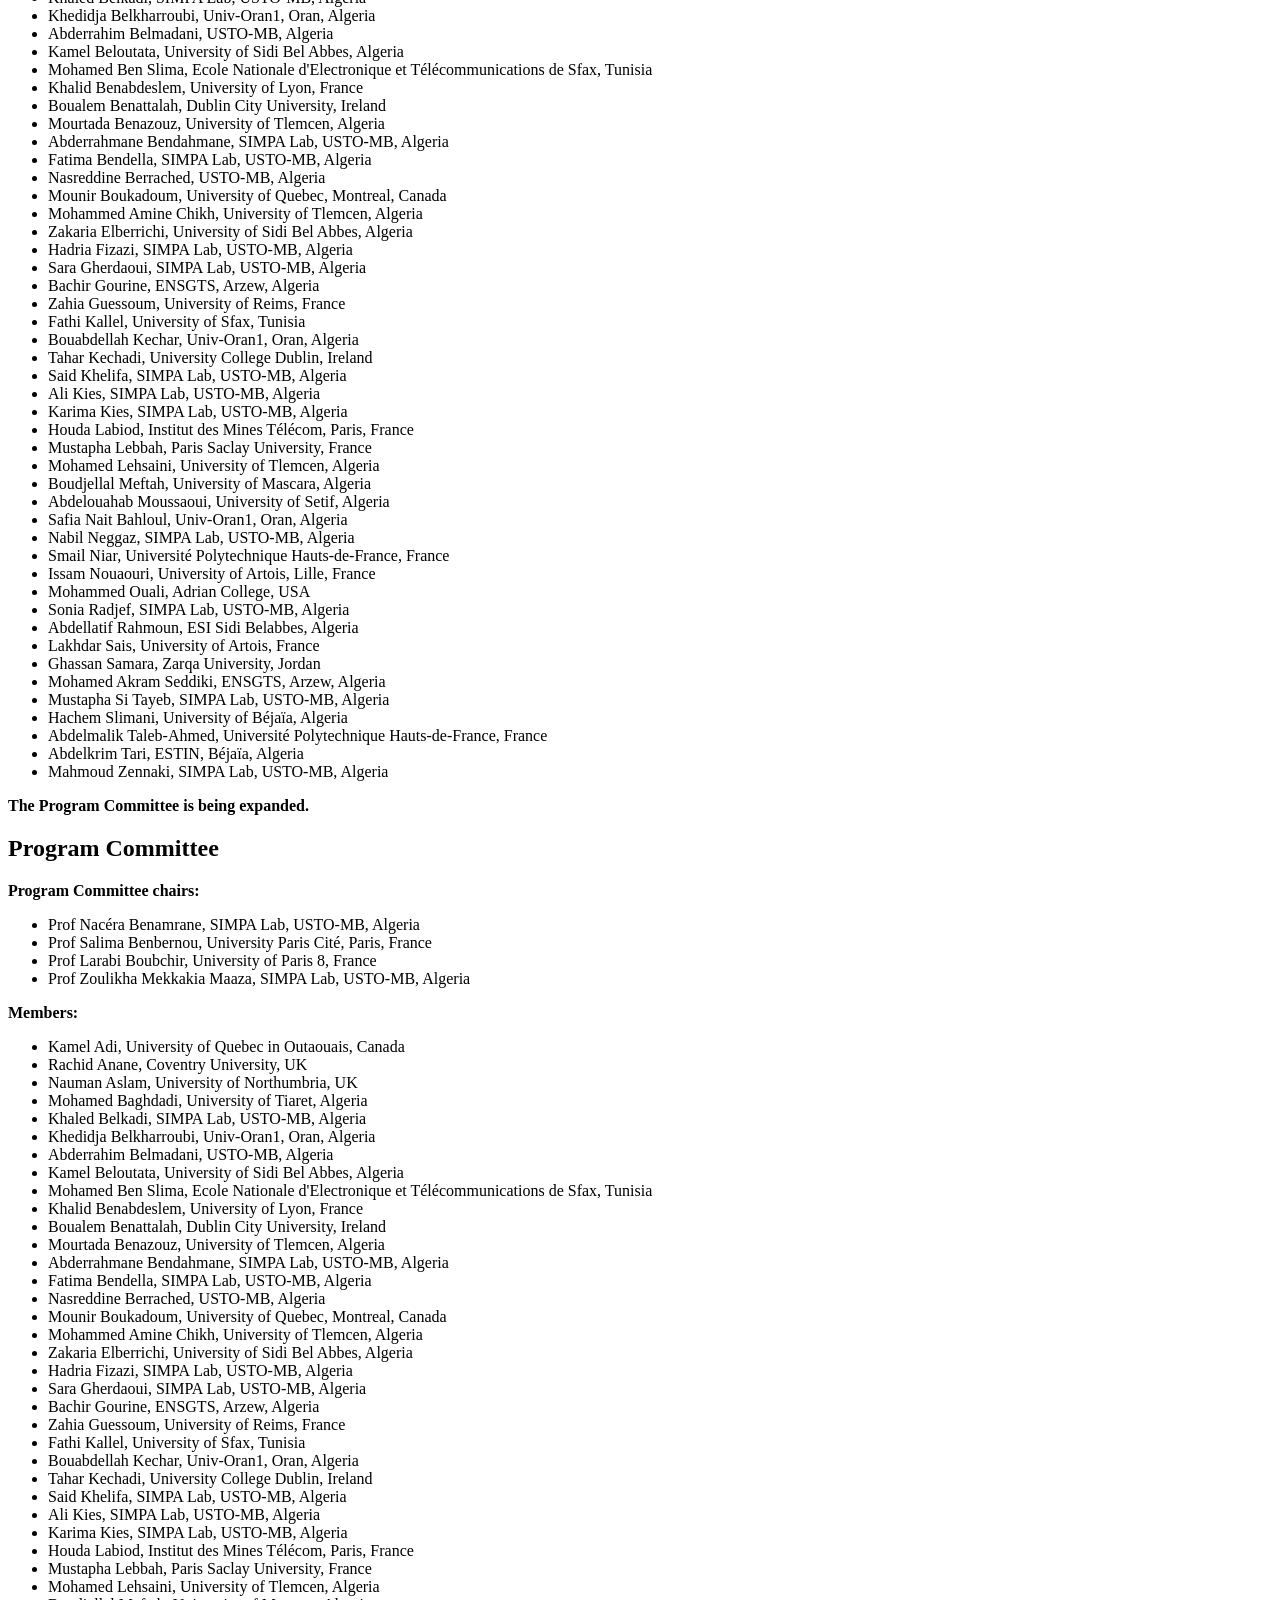
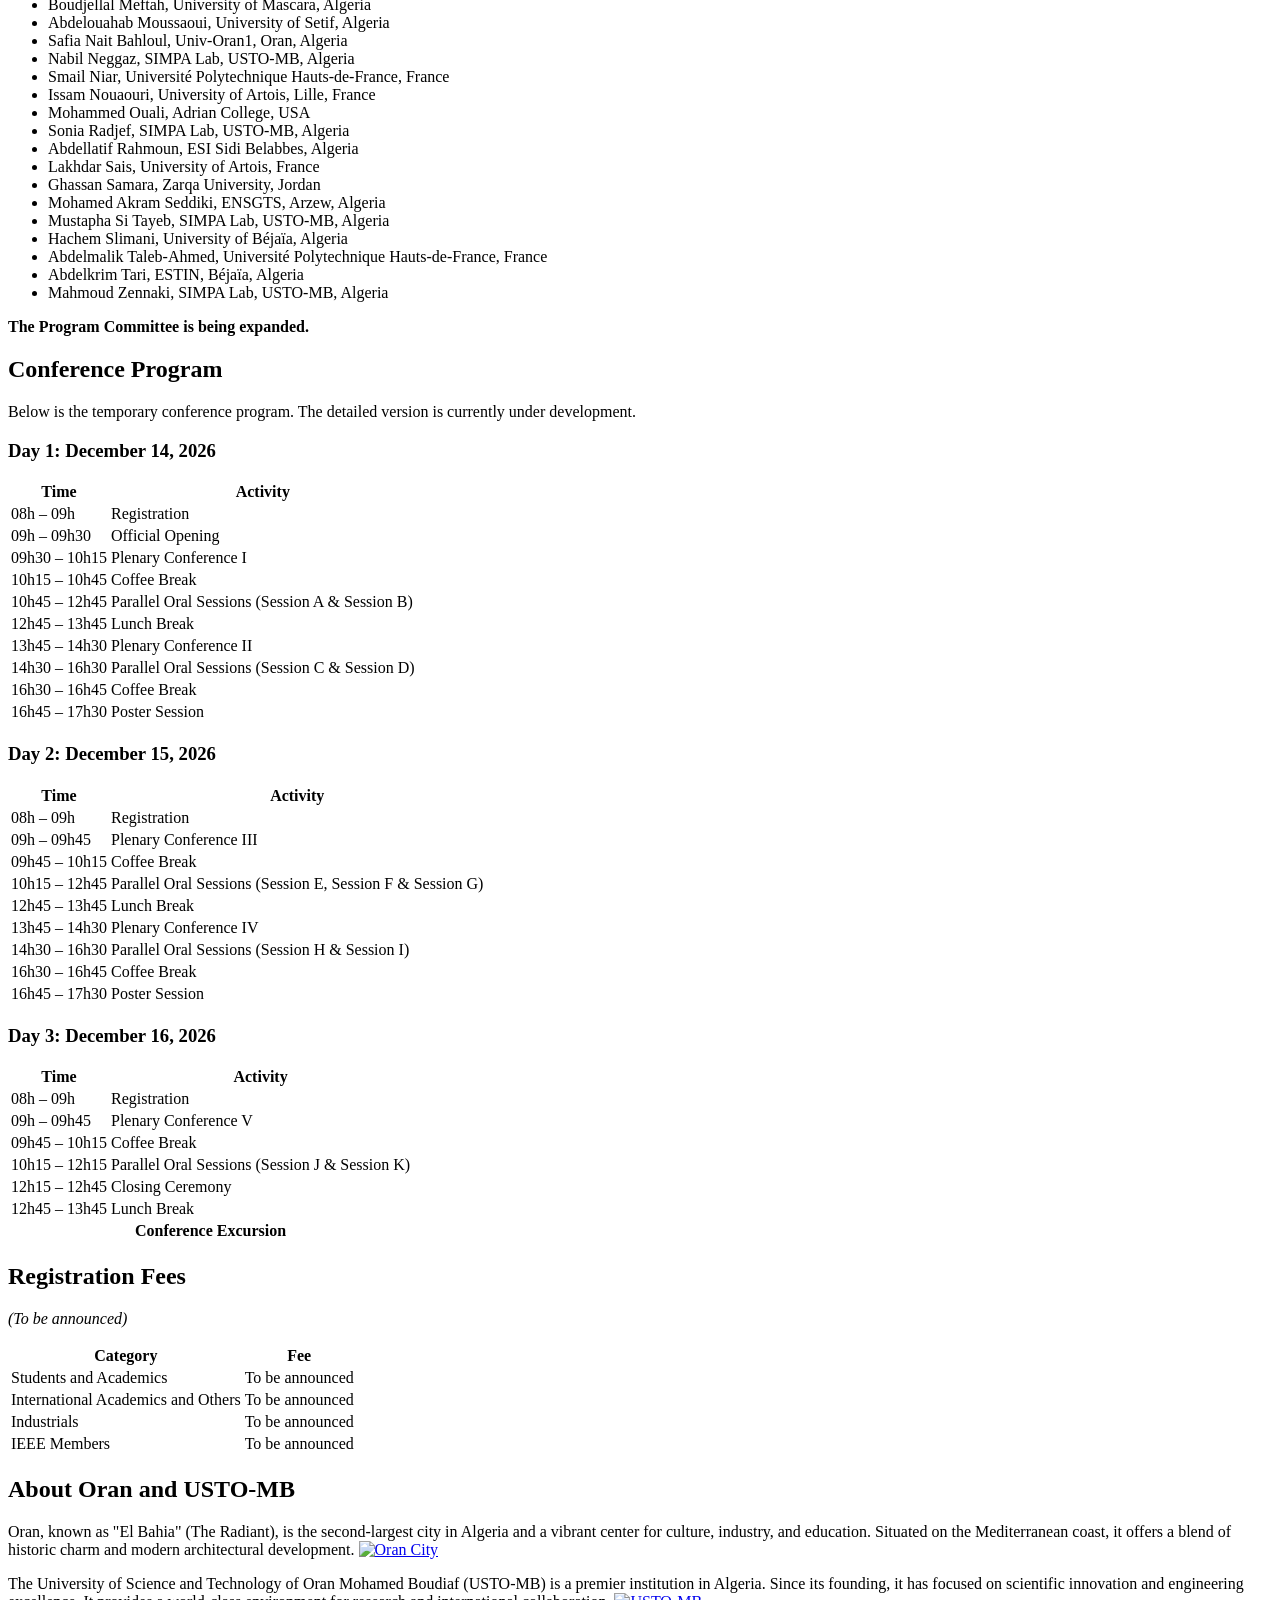
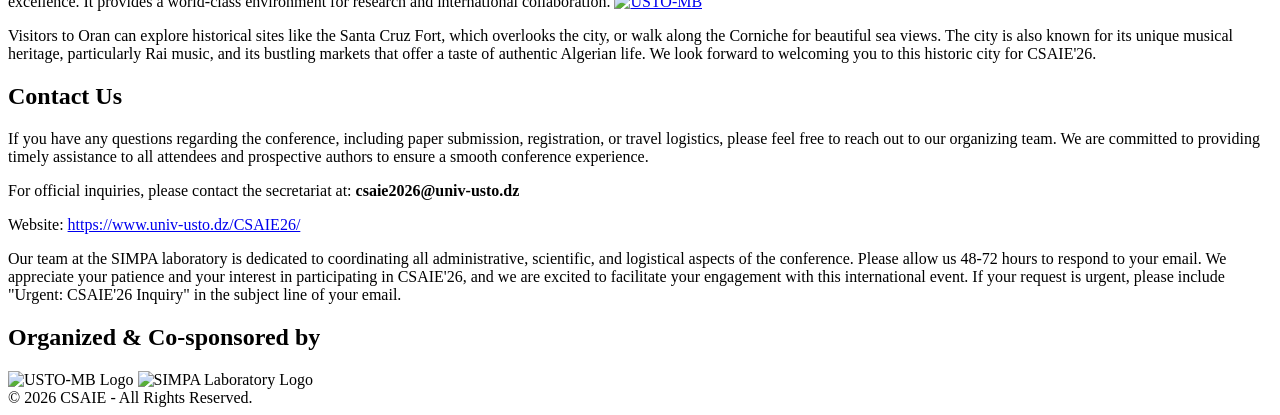
==== commit 88d676db: "remove commitee" ====
--- a/docs/index.html
+++ b/docs/index.html
@@ -526,7 +526,7 @@
       <li>Fatima Bendella, SIMPA Lab, USTO-MB, Algeria</li>
       <li>Nasreddine Berrached, USTO-MB, Algeria</li>
       <li>Mounir Boukadoum, University of Quebec, Montreal, Canada</li>
-      <li>Abdelghani Chahmi, USTHB, Algies, Algeria</li>
+      <!--<li>Abdelghani Chahmi, USTHB, Algies, Algeria</li>  -->
       <li>Mohammed Amine Chikh, University of Tlemcen, Algeria</li>
       <li>Zakaria Elberrichi, University of Sidi Bel Abbes, Algeria</li>
       <li>Hadria Fizazi, SIMPA Lab, USTO-MB, Algeria</li>
@@ -598,7 +598,7 @@
       <li>Fatima Bendella, SIMPA Lab, USTO-MB, Algeria</li>
       <li>Nasreddine Berrached, USTO-MB, Algeria</li>
       <li>Mounir Boukadoum, University of Quebec, Montreal, Canada</li>
-      <li>Abdelghani Chahmi, USTHB, Algies, Algeria</li>
+      <!--<li>Abdelghani Chahmi, USTHB, Algies, Algeria</li>  -->
       <li>Mohammed Amine Chikh, University of Tlemcen, Algeria</li>
       <li>Zakaria Elberrichi, University of Sidi Bel Abbes, Algeria</li>
       <li>Hadria Fizazi, SIMPA Lab, USTO-MB, Algeria</li>
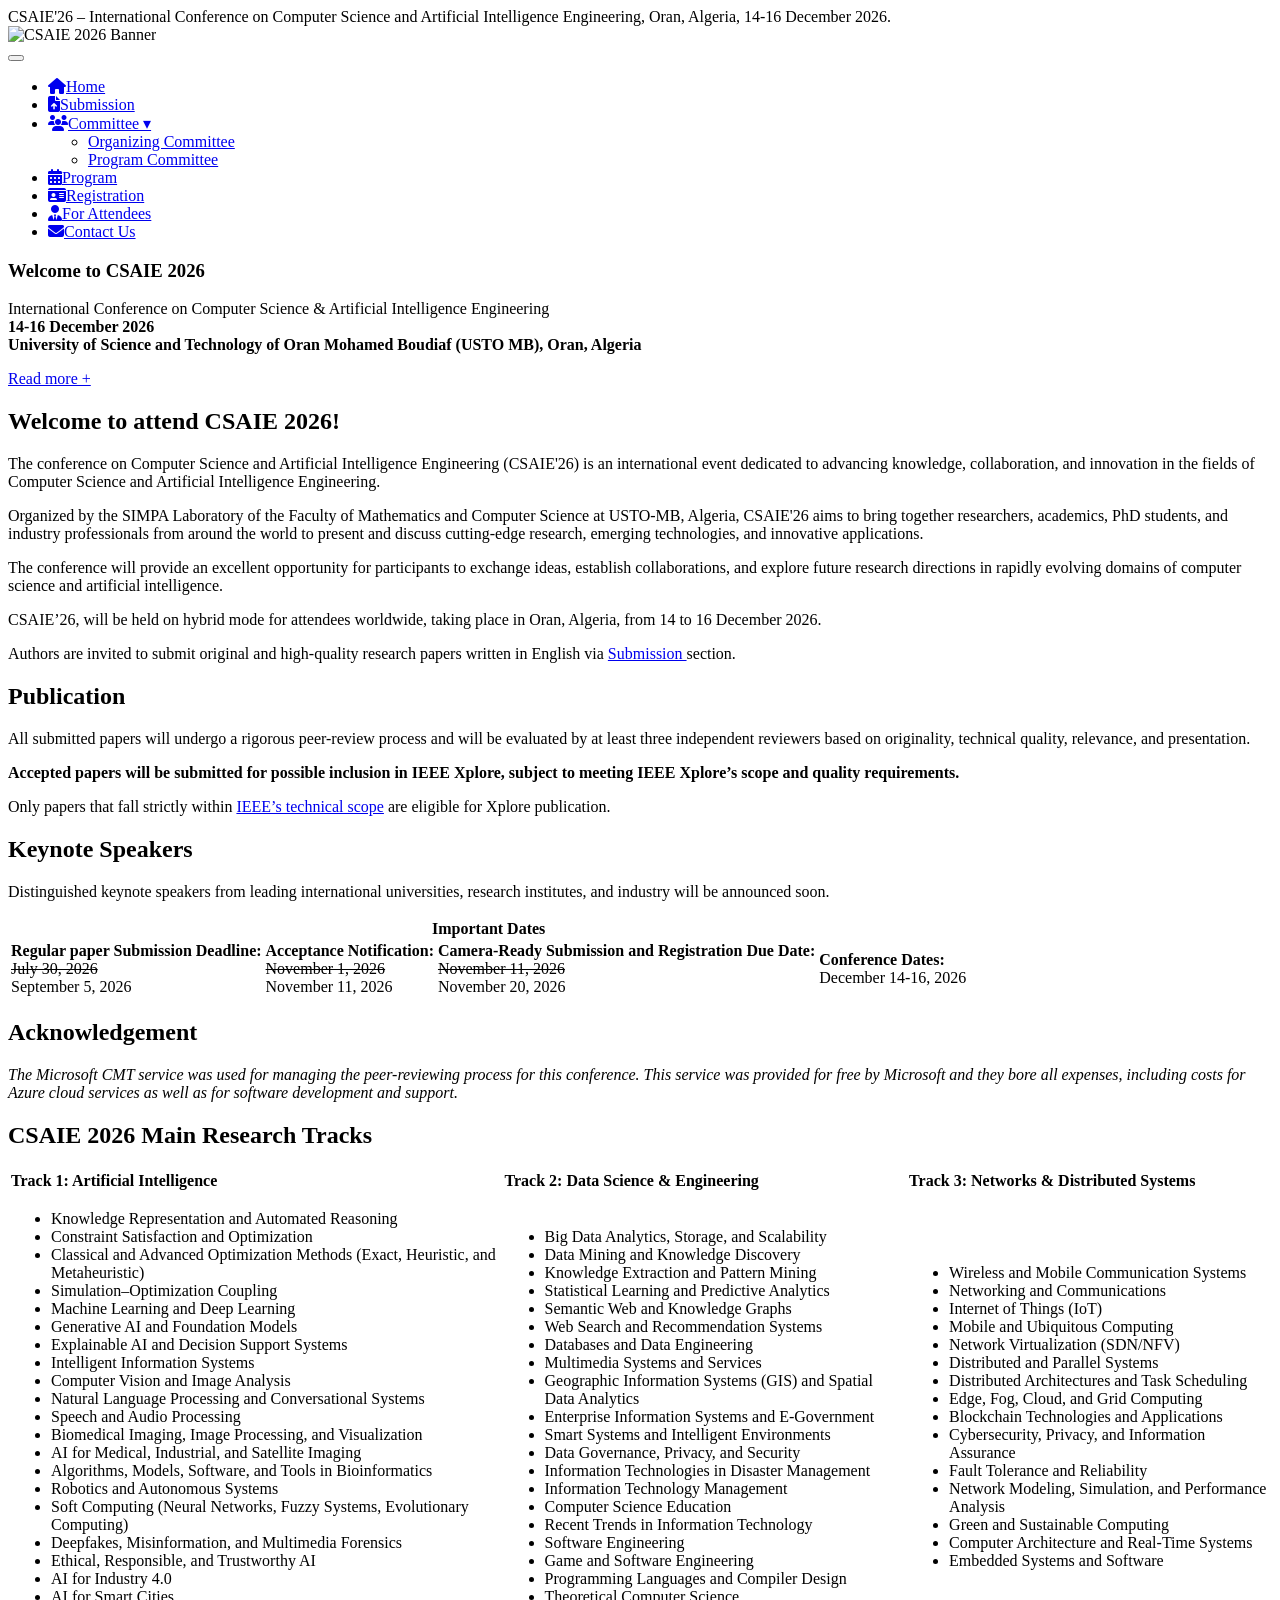
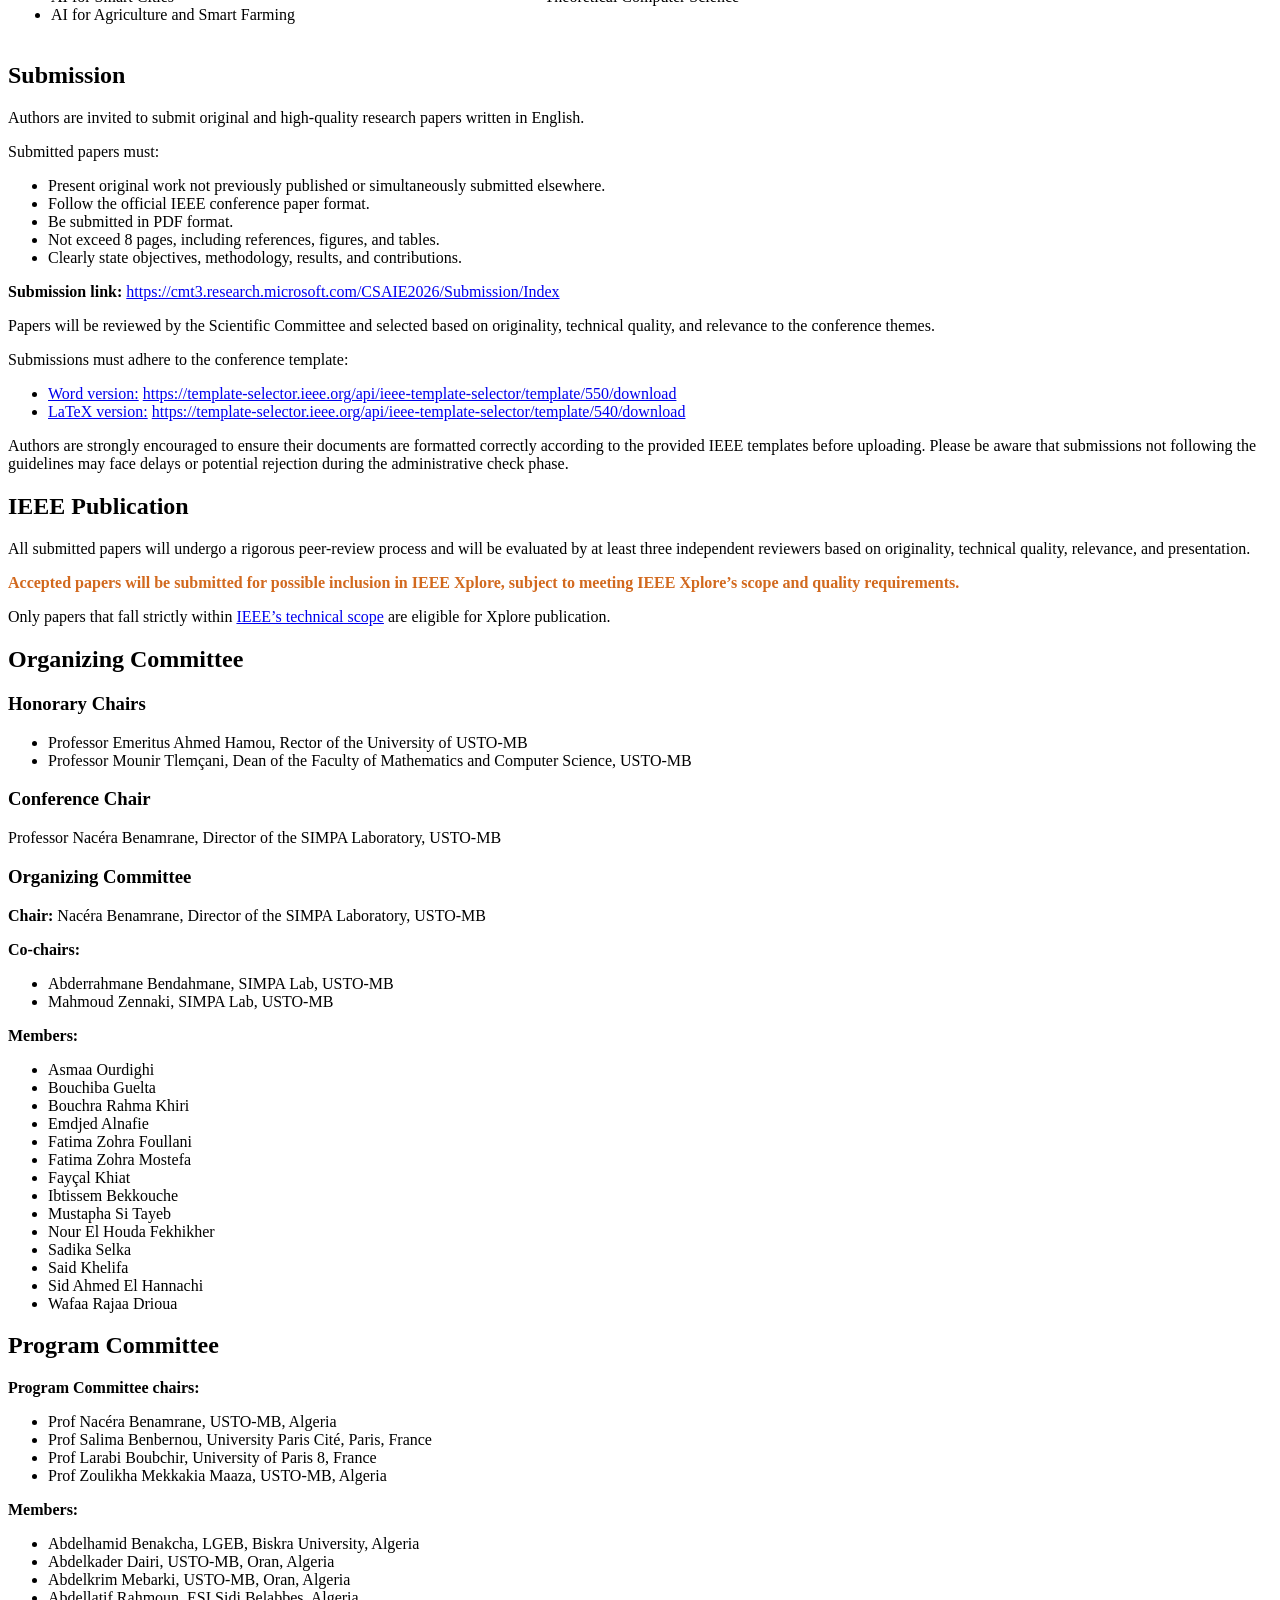
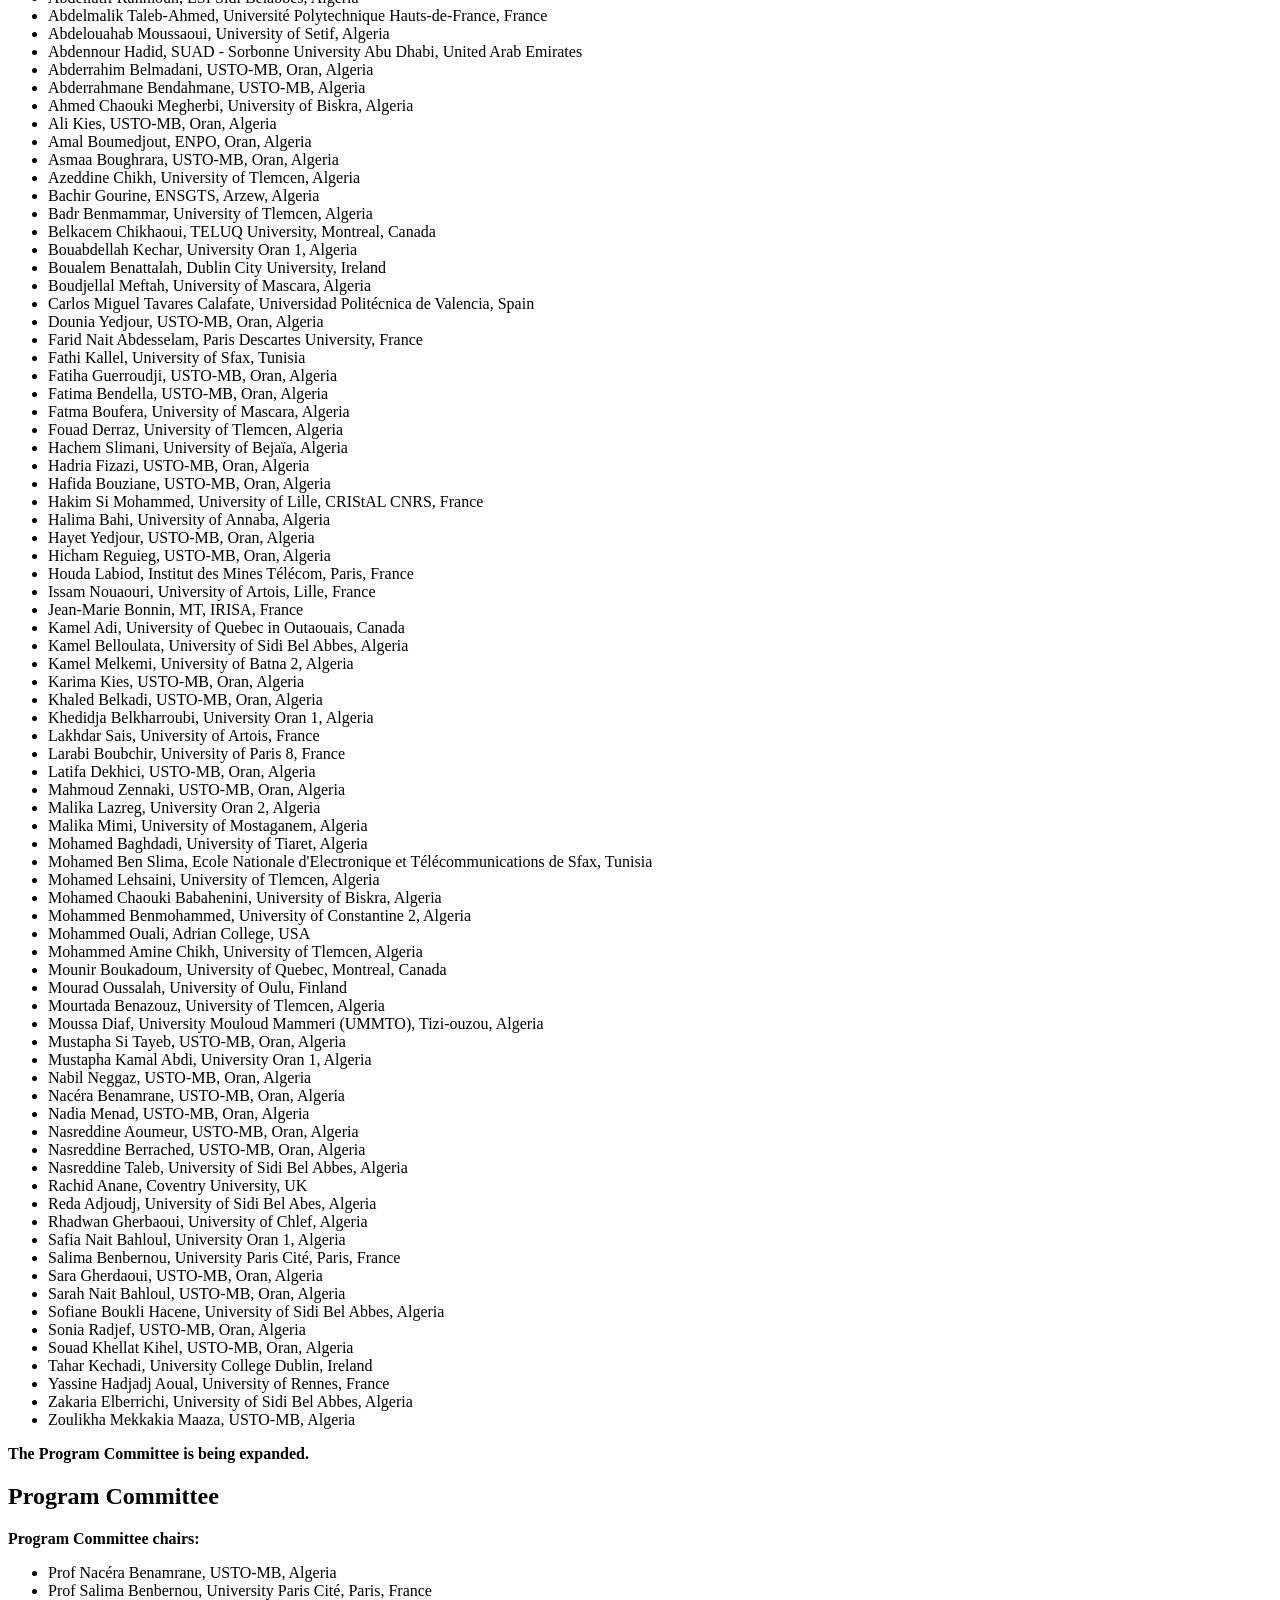
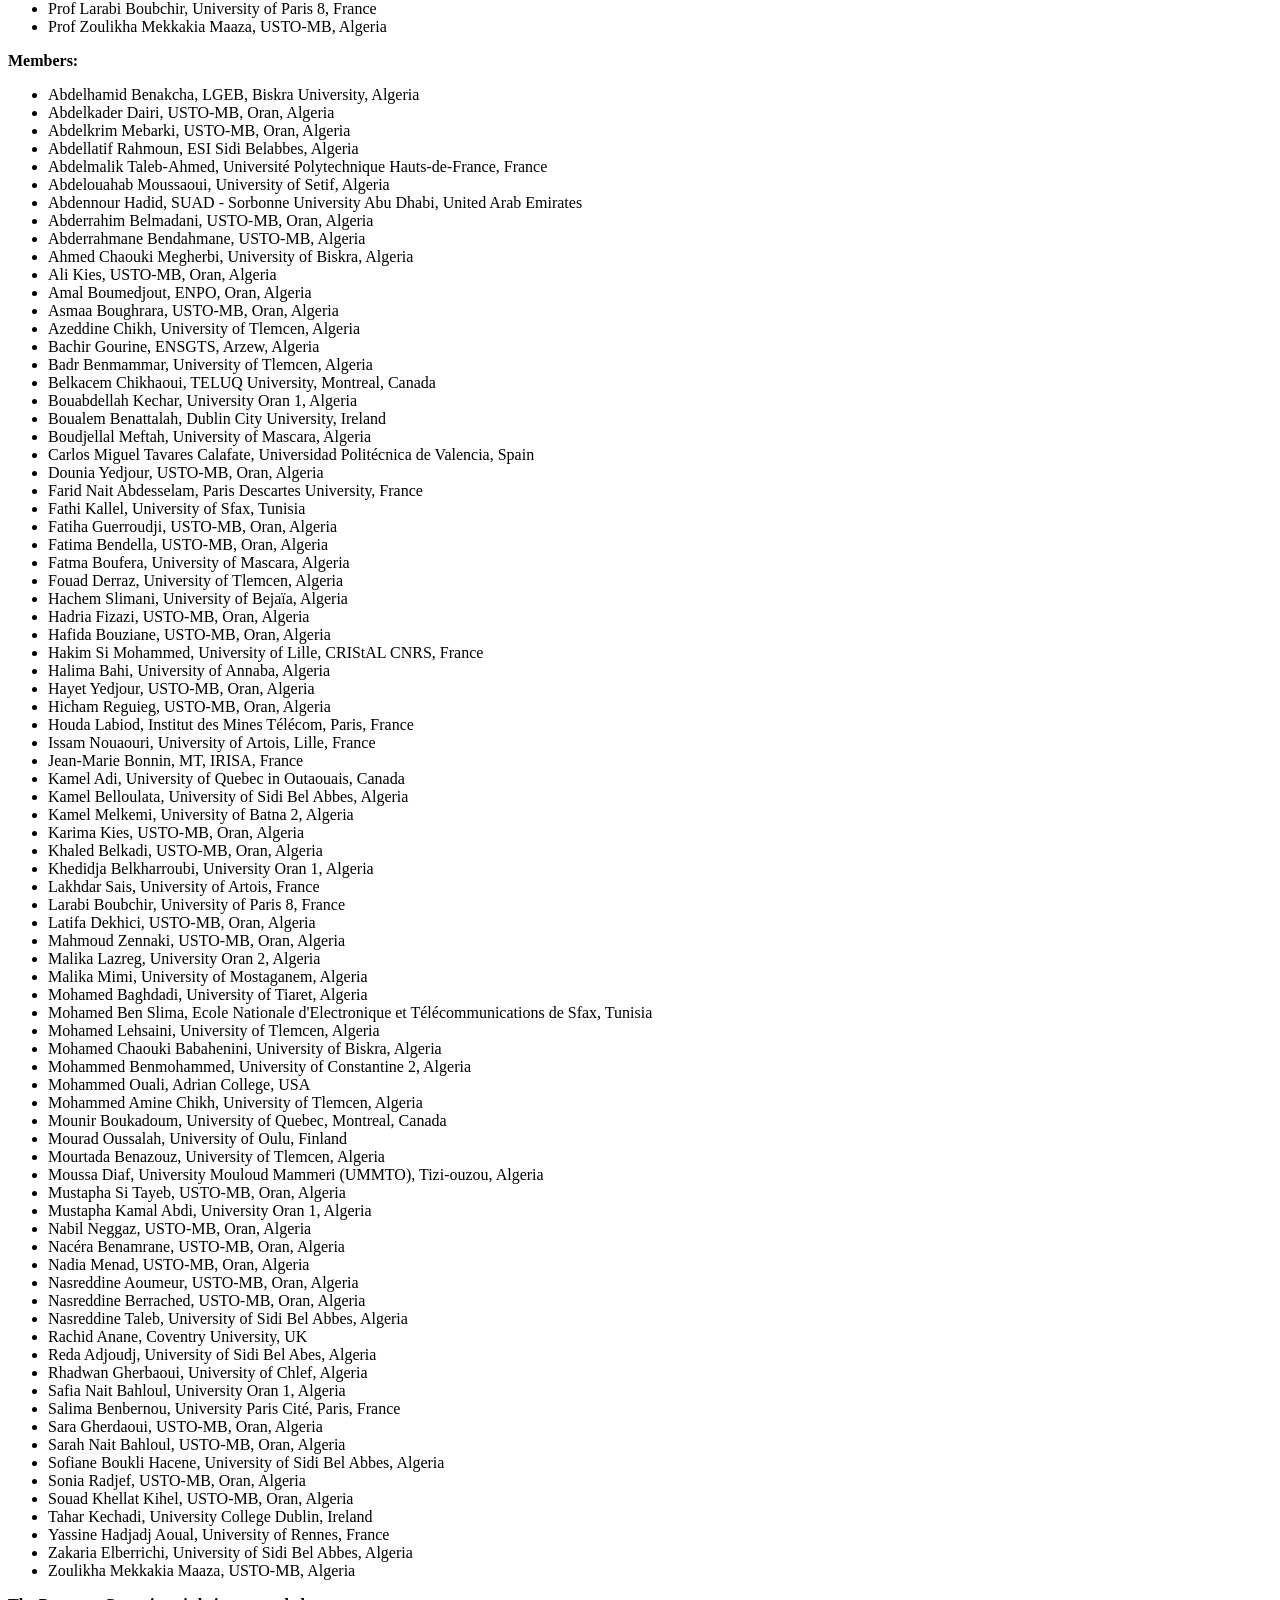
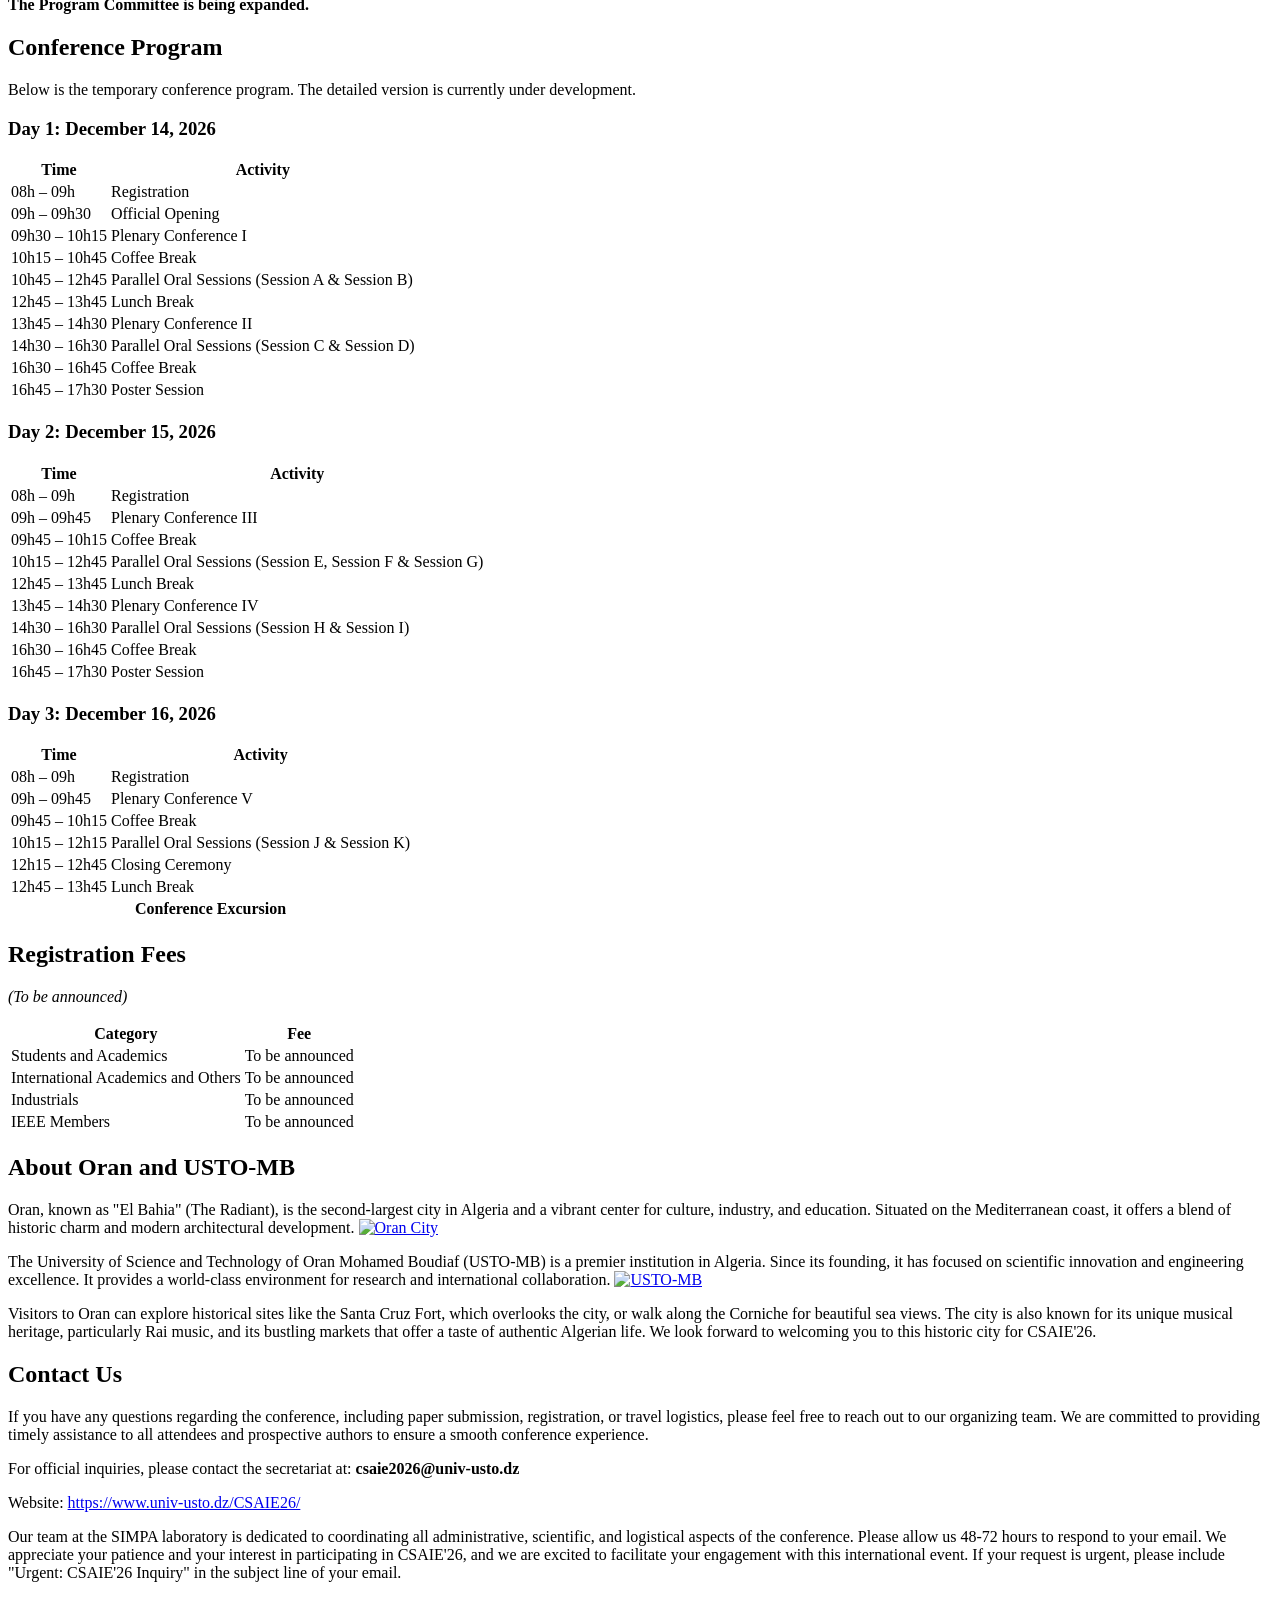
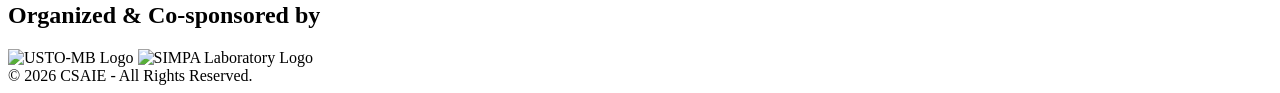
==== commit 55d79dae: "Update 2 Nov" ====
--- a/docs/index.html
+++ b/docs/index.html
@@ -221,15 +221,15 @@
             <td>
               <strong>Acceptance Notification:</strong><br />
               <span class="text-blue"
-                ><s>October 11, 2026</s><br />November 1, 2026</span
+                ><s>November 1, 2026</s><br />November 11, 2026</span
               >
             </td>
             <td>
               <strong>Camera-Ready Submission and Registration Due Date:</strong
               ><br />
               <span class="text-blue"
-                ><s>November 02, 2026</s><br />
-                November 11, 2026</span
+                ><s>November 11, 2026</s><br />
+                November 20, 2026</span
               >
             </td>
             <td>
@@ -472,24 +472,25 @@
     </p>
     <p><strong>Co-chairs:</strong></p>
     <ul>
+      <li>Abderrahmane Bendahmane, SIMPA Lab, USTO-MB</li>
       <li>Mahmoud Zennaki, SIMPA Lab, USTO-MB</li>
-      <li>Abderrahmane Bendahmane, SIMPA Lab, USTO-MB</li>
     </ul>
     <p><strong>Members:</strong></p>
     <ul>
+      <li>Asmaa Ourdighi</li>
+      <li>Bouchiba Guelta</li>
+      <li>Bouchra Rahma Khiri</li>
       <li>Emdjed Alnafie</li>
+      <li>Fatima Zohra Foullani</li>
+      <li>Fatima Zohra Mostefa</li>
+      <li>Fayçal Khiat</li>
+      <li>Ibtissem Bekkouche</li>
+      <li>Mustapha Si Tayeb</li>
+      <li>Nour El Houda Fekhikher</li>
+      <li>Sadika Selka</li>
+      <li>Said Khelifa</li>
+      <li>Sid Ahmed El Hannachi</li>
       <li>Wafaa Rajaa Drioua</li>
-      <li>Sid Ahmed El Hannachi</li>
-      <li>Nour El Houda Fekhikher</li>
-      <li>Fatima Zohra Foullani</li>
-      <li>Bouchiba Guelta</li>
-      <li>Said Khelifa</li>
-      <li>Fayçal Khiat</li>
-      <li>Bouchra Rahma Khiri</li>
-      <li>Fatima Zohra Mostefa</li>
-      <li>Asmaa Ourdighi</li>
-      <li>Sadika Selka</li>
-      <li>Mustapha Si Tayeb</li>
     </ul>
   </div>
 </section>
@@ -499,68 +500,110 @@
     <h2 class="text-align-center">Program Committee</h2>
     <p><strong>Program Committee chairs:</strong></p>
     <ul>
-      <li>Prof Nacéra Benamrane, SIMPA Lab, USTO-MB, Algeria</li>
+      <li>Prof Nacéra Benamrane, USTO-MB, Algeria</li>
       <li>Prof Salima Benbernou, University Paris Cité, Paris, France</li>
       <li>Prof Larabi Boubchir, University of Paris 8, France</li>
-      <li>Prof Zoulikha Mekkakia Maaza, SIMPA Lab, USTO-MB, Algeria</li>
+      <li>Prof Zoulikha Mekkakia Maaza, USTO-MB, Algeria</li>
     </ul>
 
     <p><strong>Members:</strong></p>
     <ul>
+      <li>Abdelhamid Benakcha, LGEB, Biskra University, Algeria</li>
+      <li>Abdelkader Dairi, USTO-MB, Oran, Algeria</li>
+      <li>Abdelkrim Mebarki, USTO-MB, Oran, Algeria</li>
+      <li>Abdellatif Rahmoun, ESI Sidi Belabbes, Algeria</li>
+      <li>
+        Abdelmalik Taleb-Ahmed, Université Polytechnique Hauts-de-France, France
+      </li>
+      <li>Abdelouahab Moussaoui, University of Setif, Algeria</li>
+      <li>
+        Abdennour Hadid, SUAD - Sorbonne University Abu Dhabi, United Arab
+        Emirates
+      </li>
+      <li>Abderrahim Belmadani, USTO-MB, Oran, Algeria</li>
+      <li>Abderrahmane Bendahmane, USTO-MB, Algeria</li>
+      <li>Ahmed Chaouki Megherbi, University of Biskra, Algeria</li>
+      <li>Ali Kies, USTO-MB, Oran, Algeria</li>
+      <li>Amal Boumedjout, ENPO, Oran, Algeria</li>
+      <li>Asmaa Boughrara, USTO-MB, Oran, Algeria</li>
+      <li>Azeddine Chikh, University of Tlemcen, Algeria</li>
+      <li>Bachir Gourine, ENSGTS, Arzew, Algeria</li>
+      <li>Badr Benmammar, University of Tlemcen, Algeria</li>
+      <li>Belkacem Chikhaoui, TELUQ University, Montreal, Canada</li>
+      <li>Bouabdellah Kechar, University Oran 1, Algeria</li>
+      <li>Boualem Benattalah, Dublin City University, Ireland</li>
+      <li>Boudjellal Meftah, University of Mascara, Algeria</li>
+      <li>
+        Carlos Miguel Tavares Calafate, Universidad Politécnica de Valencia,
+        Spain
+      </li>
+      <li>Dounia Yedjour, USTO-MB, Oran, Algeria</li>
+      <li>Farid Nait Abdesselam, Paris Descartes University, France</li>
+      <li>Fathi Kallel, University of Sfax, Tunisia</li>
+      <li>Fatiha Guerroudji, USTO-MB, Oran, Algeria</li>
+      <li>Fatima Bendella, USTO-MB, Oran, Algeria</li>
+      <li>Fatma Boufera, University of Mascara, Algeria</li>
+      <li>Fouad Derraz, University of Tlemcen, Algeria</li>
+      <li>Hachem Slimani, University of Bejaïa, Algeria</li>
+      <li>Hadria Fizazi, USTO-MB, Oran, Algeria</li>
+      <li>Hafida Bouziane, USTO-MB, Oran, Algeria</li>
+      <li>Hakim Si Mohammed, University of Lille, CRIStAL CNRS, France</li>
+      <li>Halima Bahi, University of Annaba, Algeria</li>
+      <li>Hayet Yedjour, USTO-MB, Oran, Algeria</li>
+      <li>Hicham Reguieg, USTO-MB, Oran, Algeria</li>
+      <li>Houda Labiod, Institut des Mines Télécom, Paris, France</li>
+      <li>Issam Nouaouri, University of Artois, Lille, France</li>
+      <li>Jean-Marie Bonnin, MT, IRISA, France</li>
       <li>Kamel Adi, University of Quebec in Outaouais, Canada</li>
-      <li>Rachid Anane, Coventry University, UK</li>
-      <li>Nauman Aslam, University of Northumbria, UK</li>
+      <li>Kamel Belloulata, University of Sidi Bel Abbes, Algeria</li>
+      <li>Kamel Melkemi, University of Batna 2, Algeria</li>
+      <li>Karima Kies, USTO-MB, Oran, Algeria</li>
+      <li>Khaled Belkadi, USTO-MB, Oran, Algeria</li>
+      <li>Khedidja Belkharroubi, University Oran 1, Algeria</li>
+      <li>Lakhdar Sais, University of Artois, France</li>
+      <li>Larabi Boubchir, University of Paris 8, France</li>
+      <li>Latifa Dekhici, USTO-MB, Oran, Algeria</li>
+      <li>Mahmoud Zennaki, USTO-MB, Oran, Algeria</li>
+      <li>Malika Lazreg, University Oran 2, Algeria</li>
+      <li>Malika Mimi, University of Mostaganem, Algeria</li>
       <li>Mohamed Baghdadi, University of Tiaret, Algeria</li>
-      <li>Khaled Belkadi, SIMPA Lab, USTO-MB, Algeria</li>
-      <li>Khedidja Belkharroubi, Univ-Oran1, Oran, Algeria</li>
-      <li>Abderrahim Belmadani, USTO-MB, Algeria</li>
-      <li>Kamel Beloutata, University of Sidi Bel Abbes, Algeria</li>
       <li>
         Mohamed Ben Slima, Ecole Nationale d'Electronique et Télécommunications
         de Sfax, Tunisia
       </li>
-      <li>Khalid Benabdeslem, University of Lyon, France</li>
-      <li>Boualem Benattalah, Dublin City University, Ireland</li>
+      <li>Mohamed Lehsaini, University of Tlemcen, Algeria</li>
+      <li>Mohamed Chaouki Babahenini, University of Biskra, Algeria</li>
+      <li>Mohammed Benmohammed, University of Constantine 2, Algeria</li>
+      <li>Mohammed Ouali, Adrian College, USA</li>
+      <li>Mohammed Amine Chikh, University of Tlemcen, Algeria</li>
+      <li>Mounir Boukadoum, University of Quebec, Montreal, Canada</li>
+      <li>Mourad Oussalah, University of Oulu, Finland</li>
       <li>Mourtada Benazouz, University of Tlemcen, Algeria</li>
-      <li>Abderrahmane Bendahmane, SIMPA Lab, USTO-MB, Algeria</li>
-      <li>Fatima Bendella, SIMPA Lab, USTO-MB, Algeria</li>
-      <li>Nasreddine Berrached, USTO-MB, Algeria</li>
-      <li>Mounir Boukadoum, University of Quebec, Montreal, Canada</li>
-      <!--<li>Abdelghani Chahmi, USTHB, Algies, Algeria</li>  -->
-      <li>Mohammed Amine Chikh, University of Tlemcen, Algeria</li>
+      <li>
+        Moussa Diaf, University Mouloud Mammeri (UMMTO), Tizi-ouzou, Algeria
+      </li>
+      <li>Mustapha Si Tayeb, USTO-MB, Oran, Algeria</li>
+      <li>Mustapha Kamal Abdi, University Oran 1, Algeria</li>
+      <li>Nabil Neggaz, USTO-MB, Oran, Algeria</li>
+      <li>Nacéra Benamrane, USTO-MB, Oran, Algeria</li>
+      <li>Nadia Menad, USTO-MB, Oran, Algeria</li>
+      <li>Nasreddine Aoumeur, USTO-MB, Oran, Algeria</li>
+      <li>Nasreddine Berrached, USTO-MB, Oran, Algeria</li>
+      <li>Nasreddine Taleb, University of Sidi Bel Abbes, Algeria</li>
+      <li>Rachid Anane, Coventry University, UK</li>
+      <li>Reda Adjoudj, University of Sidi Bel Abes, Algeria</li>
+      <li>Rhadwan Gherbaoui, University of Chlef, Algeria</li>
+      <li>Safia Nait Bahloul, University Oran 1, Algeria</li>
+      <li>Salima Benbernou, University Paris Cité, Paris, France</li>
+      <li>Sara Gherdaoui, USTO-MB, Oran, Algeria</li>
+      <li>Sarah Nait Bahloul, USTO-MB, Oran, Algeria</li>
+      <li>Sofiane Boukli Hacene, University of Sidi Bel Abbes, Algeria</li>
+      <li>Sonia Radjef, USTO-MB, Oran, Algeria</li>
+      <li>Souad Khellat Kihel, USTO-MB, Oran, Algeria</li>
+      <li>Tahar Kechadi, University College Dublin, Ireland</li>
+      <li>Yassine Hadjadj Aoual, University of Rennes, France</li>
       <li>Zakaria Elberrichi, University of Sidi Bel Abbes, Algeria</li>
-      <li>Hadria Fizazi, SIMPA Lab, USTO-MB, Algeria</li>
-      <li>Sara Gherdaoui, SIMPA Lab, USTO-MB, Algeria</li>
-      <li>Bachir Gourine, ENSGTS, Arzew, Algeria</li>
-      <li>Zahia Guessoum, University of Reims, France</li>
-      <li>Fathi Kallel, University of Sfax, Tunisia</li>
-      <li>Bouabdellah Kechar, Univ-Oran1, Oran, Algeria</li>
-      <li>Tahar Kechadi, University College Dublin, Ireland</li>
-      <li>Said Khelifa, SIMPA Lab, USTO-MB, Algeria</li>
-      <li>Ali Kies, SIMPA Lab, USTO-MB, Algeria</li>
-      <li>Karima Kies, SIMPA Lab, USTO-MB, Algeria</li>
-      <li>Houda Labiod, Institut des Mines Télécom, Paris, France</li>
-      <li>Mustapha Lebbah, Paris Saclay University, France</li>
-      <li>Mohamed Lehsaini, University of Tlemcen, Algeria</li>
-      <li>Boudjellal Meftah, University of Mascara, Algeria</li>
-      <li>Abdelouahab Moussaoui, University of Setif, Algeria</li>
-      <li>Safia Nait Bahloul, Univ-Oran1, Oran, Algeria</li>
-      <li>Nabil Neggaz, SIMPA Lab, USTO-MB, Algeria</li>
-      <li>Smail Niar, Université Polytechnique Hauts-de-France, France</li>
-      <li>Issam Nouaouri, University of Artois, Lille, France</li>
-      <li>Mohammed Ouali, Adrian College, USA</li>
-      <li>Sonia Radjef, SIMPA Lab, USTO-MB, Algeria</li>
-      <li>Abdellatif Rahmoun, ESI Sidi Belabbes, Algeria</li>
-      <li>Lakhdar Sais, University of Artois, France</li>
-      <li>Ghassan Samara, Zarqa University, Jordan</li>
-      <li>Mohamed Akram Seddiki, ENSGTS, Arzew, Algeria</li>
-      <li>Mustapha Si Tayeb, SIMPA Lab, USTO-MB, Algeria</li>
-      <li>Hachem Slimani, University of Béjaïa, Algeria</li>
-      <li>
-        Abdelmalik Taleb-Ahmed, Université Polytechnique Hauts-de-France, France
-      </li>
-      <li>Abdelkrim Tari, ESTIN, Béjaïa, Algeria</li>
-      <li>Mahmoud Zennaki, SIMPA Lab, USTO-MB, Algeria</li>
+      <li>Zoulikha Mekkakia Maaza, USTO-MB, Algeria</li>
     </ul>
     <p><strong>The Program Committee is being expanded.</strong></p>
   </div>
@@ -571,68 +614,110 @@
     <h2 class="text-align-center">Program Committee</h2>
     <p><strong>Program Committee chairs:</strong></p>
     <ul>
-      <li>Prof Nacéra Benamrane, SIMPA Lab, USTO-MB, Algeria</li>
+      <li>Prof Nacéra Benamrane, USTO-MB, Algeria</li>
       <li>Prof Salima Benbernou, University Paris Cité, Paris, France</li>
       <li>Prof Larabi Boubchir, University of Paris 8, France</li>
-      <li>Prof Zoulikha Mekkakia Maaza, SIMPA Lab, USTO-MB, Algeria</li>
+      <li>Prof Zoulikha Mekkakia Maaza, USTO-MB, Algeria</li>
     </ul>
 
     <p><strong>Members:</strong></p>
     <ul>
+      <li>Abdelhamid Benakcha, LGEB, Biskra University, Algeria</li>
+      <li>Abdelkader Dairi, USTO-MB, Oran, Algeria</li>
+      <li>Abdelkrim Mebarki, USTO-MB, Oran, Algeria</li>
+      <li>Abdellatif Rahmoun, ESI Sidi Belabbes, Algeria</li>
+      <li>
+        Abdelmalik Taleb-Ahmed, Université Polytechnique Hauts-de-France, France
+      </li>
+      <li>Abdelouahab Moussaoui, University of Setif, Algeria</li>
+      <li>
+        Abdennour Hadid, SUAD - Sorbonne University Abu Dhabi, United Arab
+        Emirates
+      </li>
+      <li>Abderrahim Belmadani, USTO-MB, Oran, Algeria</li>
+      <li>Abderrahmane Bendahmane, USTO-MB, Algeria</li>
+      <li>Ahmed Chaouki Megherbi, University of Biskra, Algeria</li>
+      <li>Ali Kies, USTO-MB, Oran, Algeria</li>
+      <li>Amal Boumedjout, ENPO, Oran, Algeria</li>
+      <li>Asmaa Boughrara, USTO-MB, Oran, Algeria</li>
+      <li>Azeddine Chikh, University of Tlemcen, Algeria</li>
+      <li>Bachir Gourine, ENSGTS, Arzew, Algeria</li>
+      <li>Badr Benmammar, University of Tlemcen, Algeria</li>
+      <li>Belkacem Chikhaoui, TELUQ University, Montreal, Canada</li>
+      <li>Bouabdellah Kechar, University Oran 1, Algeria</li>
+      <li>Boualem Benattalah, Dublin City University, Ireland</li>
+      <li>Boudjellal Meftah, University of Mascara, Algeria</li>
+      <li>
+        Carlos Miguel Tavares Calafate, Universidad Politécnica de Valencia,
+        Spain
+      </li>
+      <li>Dounia Yedjour, USTO-MB, Oran, Algeria</li>
+      <li>Farid Nait Abdesselam, Paris Descartes University, France</li>
+      <li>Fathi Kallel, University of Sfax, Tunisia</li>
+      <li>Fatiha Guerroudji, USTO-MB, Oran, Algeria</li>
+      <li>Fatima Bendella, USTO-MB, Oran, Algeria</li>
+      <li>Fatma Boufera, University of Mascara, Algeria</li>
+      <li>Fouad Derraz, University of Tlemcen, Algeria</li>
+      <li>Hachem Slimani, University of Bejaïa, Algeria</li>
+      <li>Hadria Fizazi, USTO-MB, Oran, Algeria</li>
+      <li>Hafida Bouziane, USTO-MB, Oran, Algeria</li>
+      <li>Hakim Si Mohammed, University of Lille, CRIStAL CNRS, France</li>
+      <li>Halima Bahi, University of Annaba, Algeria</li>
+      <li>Hayet Yedjour, USTO-MB, Oran, Algeria</li>
+      <li>Hicham Reguieg, USTO-MB, Oran, Algeria</li>
+      <li>Houda Labiod, Institut des Mines Télécom, Paris, France</li>
+      <li>Issam Nouaouri, University of Artois, Lille, France</li>
+      <li>Jean-Marie Bonnin, MT, IRISA, France</li>
       <li>Kamel Adi, University of Quebec in Outaouais, Canada</li>
-      <li>Rachid Anane, Coventry University, UK</li>
-      <li>Nauman Aslam, University of Northumbria, UK</li>
+      <li>Kamel Belloulata, University of Sidi Bel Abbes, Algeria</li>
+      <li>Kamel Melkemi, University of Batna 2, Algeria</li>
+      <li>Karima Kies, USTO-MB, Oran, Algeria</li>
+      <li>Khaled Belkadi, USTO-MB, Oran, Algeria</li>
+      <li>Khedidja Belkharroubi, University Oran 1, Algeria</li>
+      <li>Lakhdar Sais, University of Artois, France</li>
+      <li>Larabi Boubchir, University of Paris 8, France</li>
+      <li>Latifa Dekhici, USTO-MB, Oran, Algeria</li>
+      <li>Mahmoud Zennaki, USTO-MB, Oran, Algeria</li>
+      <li>Malika Lazreg, University Oran 2, Algeria</li>
+      <li>Malika Mimi, University of Mostaganem, Algeria</li>
       <li>Mohamed Baghdadi, University of Tiaret, Algeria</li>
-      <li>Khaled Belkadi, SIMPA Lab, USTO-MB, Algeria</li>
-      <li>Khedidja Belkharroubi, Univ-Oran1, Oran, Algeria</li>
-      <li>Abderrahim Belmadani, USTO-MB, Algeria</li>
-      <li>Kamel Beloutata, University of Sidi Bel Abbes, Algeria</li>
       <li>
         Mohamed Ben Slima, Ecole Nationale d'Electronique et Télécommunications
         de Sfax, Tunisia
       </li>
-      <li>Khalid Benabdeslem, University of Lyon, France</li>
-      <li>Boualem Benattalah, Dublin City University, Ireland</li>
+      <li>Mohamed Lehsaini, University of Tlemcen, Algeria</li>
+      <li>Mohamed Chaouki Babahenini, University of Biskra, Algeria</li>
+      <li>Mohammed Benmohammed, University of Constantine 2, Algeria</li>
+      <li>Mohammed Ouali, Adrian College, USA</li>
+      <li>Mohammed Amine Chikh, University of Tlemcen, Algeria</li>
+      <li>Mounir Boukadoum, University of Quebec, Montreal, Canada</li>
+      <li>Mourad Oussalah, University of Oulu, Finland</li>
       <li>Mourtada Benazouz, University of Tlemcen, Algeria</li>
-      <li>Abderrahmane Bendahmane, SIMPA Lab, USTO-MB, Algeria</li>
-      <li>Fatima Bendella, SIMPA Lab, USTO-MB, Algeria</li>
-      <li>Nasreddine Berrached, USTO-MB, Algeria</li>
-      <li>Mounir Boukadoum, University of Quebec, Montreal, Canada</li>
-      <!--<li>Abdelghani Chahmi, USTHB, Algies, Algeria</li>  -->
-      <li>Mohammed Amine Chikh, University of Tlemcen, Algeria</li>
+      <li>
+        Moussa Diaf, University Mouloud Mammeri (UMMTO), Tizi-ouzou, Algeria
+      </li>
+      <li>Mustapha Si Tayeb, USTO-MB, Oran, Algeria</li>
+      <li>Mustapha Kamal Abdi, University Oran 1, Algeria</li>
+      <li>Nabil Neggaz, USTO-MB, Oran, Algeria</li>
+      <li>Nacéra Benamrane, USTO-MB, Oran, Algeria</li>
+      <li>Nadia Menad, USTO-MB, Oran, Algeria</li>
+      <li>Nasreddine Aoumeur, USTO-MB, Oran, Algeria</li>
+      <li>Nasreddine Berrached, USTO-MB, Oran, Algeria</li>
+      <li>Nasreddine Taleb, University of Sidi Bel Abbes, Algeria</li>
+      <li>Rachid Anane, Coventry University, UK</li>
+      <li>Reda Adjoudj, University of Sidi Bel Abes, Algeria</li>
+      <li>Rhadwan Gherbaoui, University of Chlef, Algeria</li>
+      <li>Safia Nait Bahloul, University Oran 1, Algeria</li>
+      <li>Salima Benbernou, University Paris Cité, Paris, France</li>
+      <li>Sara Gherdaoui, USTO-MB, Oran, Algeria</li>
+      <li>Sarah Nait Bahloul, USTO-MB, Oran, Algeria</li>
+      <li>Sofiane Boukli Hacene, University of Sidi Bel Abbes, Algeria</li>
+      <li>Sonia Radjef, USTO-MB, Oran, Algeria</li>
+      <li>Souad Khellat Kihel, USTO-MB, Oran, Algeria</li>
+      <li>Tahar Kechadi, University College Dublin, Ireland</li>
+      <li>Yassine Hadjadj Aoual, University of Rennes, France</li>
       <li>Zakaria Elberrichi, University of Sidi Bel Abbes, Algeria</li>
-      <li>Hadria Fizazi, SIMPA Lab, USTO-MB, Algeria</li>
-      <li>Sara Gherdaoui, SIMPA Lab, USTO-MB, Algeria</li>
-      <li>Bachir Gourine, ENSGTS, Arzew, Algeria</li>
-      <li>Zahia Guessoum, University of Reims, France</li>
-      <li>Fathi Kallel, University of Sfax, Tunisia</li>
-      <li>Bouabdellah Kechar, Univ-Oran1, Oran, Algeria</li>
-      <li>Tahar Kechadi, University College Dublin, Ireland</li>
-      <li>Said Khelifa, SIMPA Lab, USTO-MB, Algeria</li>
-      <li>Ali Kies, SIMPA Lab, USTO-MB, Algeria</li>
-      <li>Karima Kies, SIMPA Lab, USTO-MB, Algeria</li>
-      <li>Houda Labiod, Institut des Mines Télécom, Paris, France</li>
-      <li>Mustapha Lebbah, Paris Saclay University, France</li>
-      <li>Mohamed Lehsaini, University of Tlemcen, Algeria</li>
-      <li>Boudjellal Meftah, University of Mascara, Algeria</li>
-      <li>Abdelouahab Moussaoui, University of Setif, Algeria</li>
-      <li>Safia Nait Bahloul, Univ-Oran1, Oran, Algeria</li>
-      <li>Nabil Neggaz, SIMPA Lab, USTO-MB, Algeria</li>
-      <li>Smail Niar, Université Polytechnique Hauts-de-France, France</li>
-      <li>Issam Nouaouri, University of Artois, Lille, France</li>
-      <li>Mohammed Ouali, Adrian College, USA</li>
-      <li>Sonia Radjef, SIMPA Lab, USTO-MB, Algeria</li>
-      <li>Abdellatif Rahmoun, ESI Sidi Belabbes, Algeria</li>
-      <li>Lakhdar Sais, University of Artois, France</li>
-      <li>Ghassan Samara, Zarqa University, Jordan</li>
-      <li>Mohamed Akram Seddiki, ENSGTS, Arzew, Algeria</li>
-      <li>Mustapha Si Tayeb, SIMPA Lab, USTO-MB, Algeria</li>
-      <li>Hachem Slimani, University of Béjaïa, Algeria</li>
-      <li>
-        Abdelmalik Taleb-Ahmed, Université Polytechnique Hauts-de-France, France
-      </li>
-      <li>Abdelkrim Tari, ESTIN, Béjaïa, Algeria</li>
-      <li>Mahmoud Zennaki, SIMPA Lab, USTO-MB, Algeria</li>
+      <li>Zoulikha Mekkakia Maaza, USTO-MB, Algeria</li>
     </ul>
     <p><strong>The Program Committee is being expanded.</strong></p>
   </div>
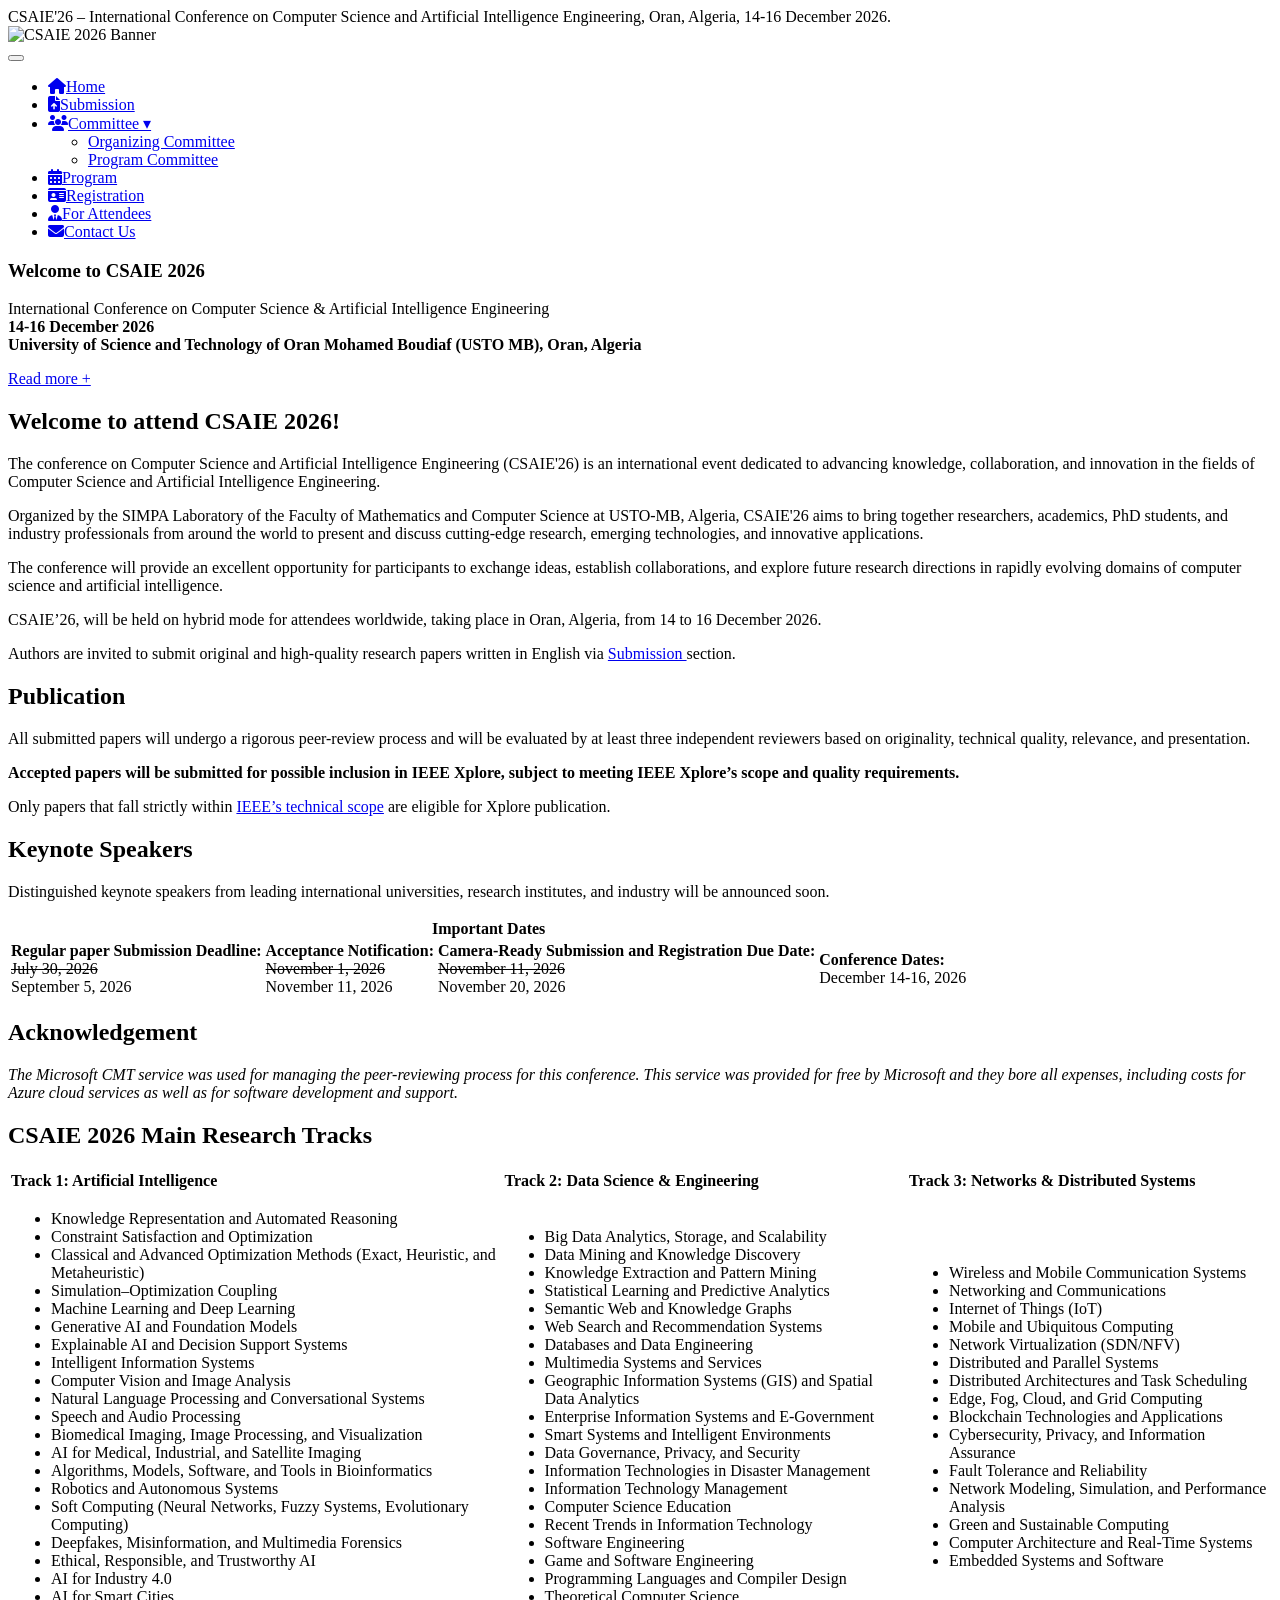
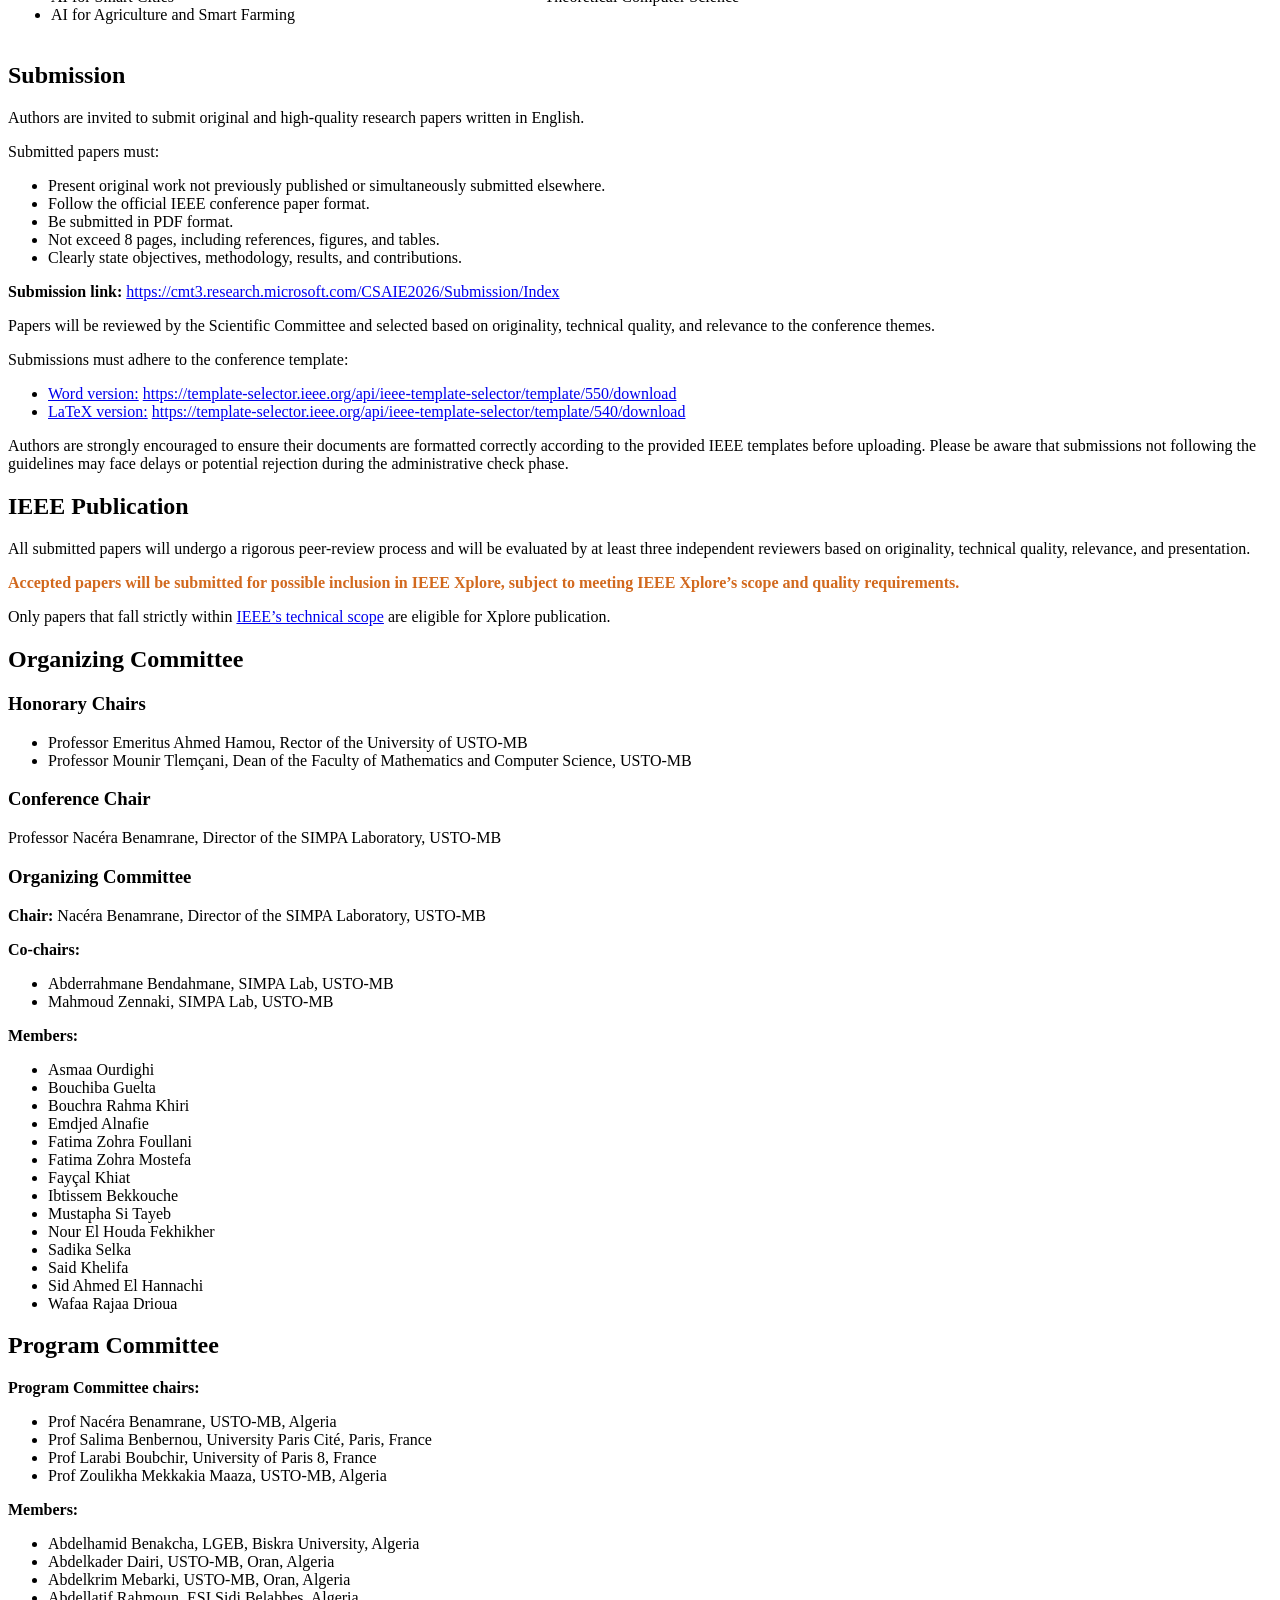
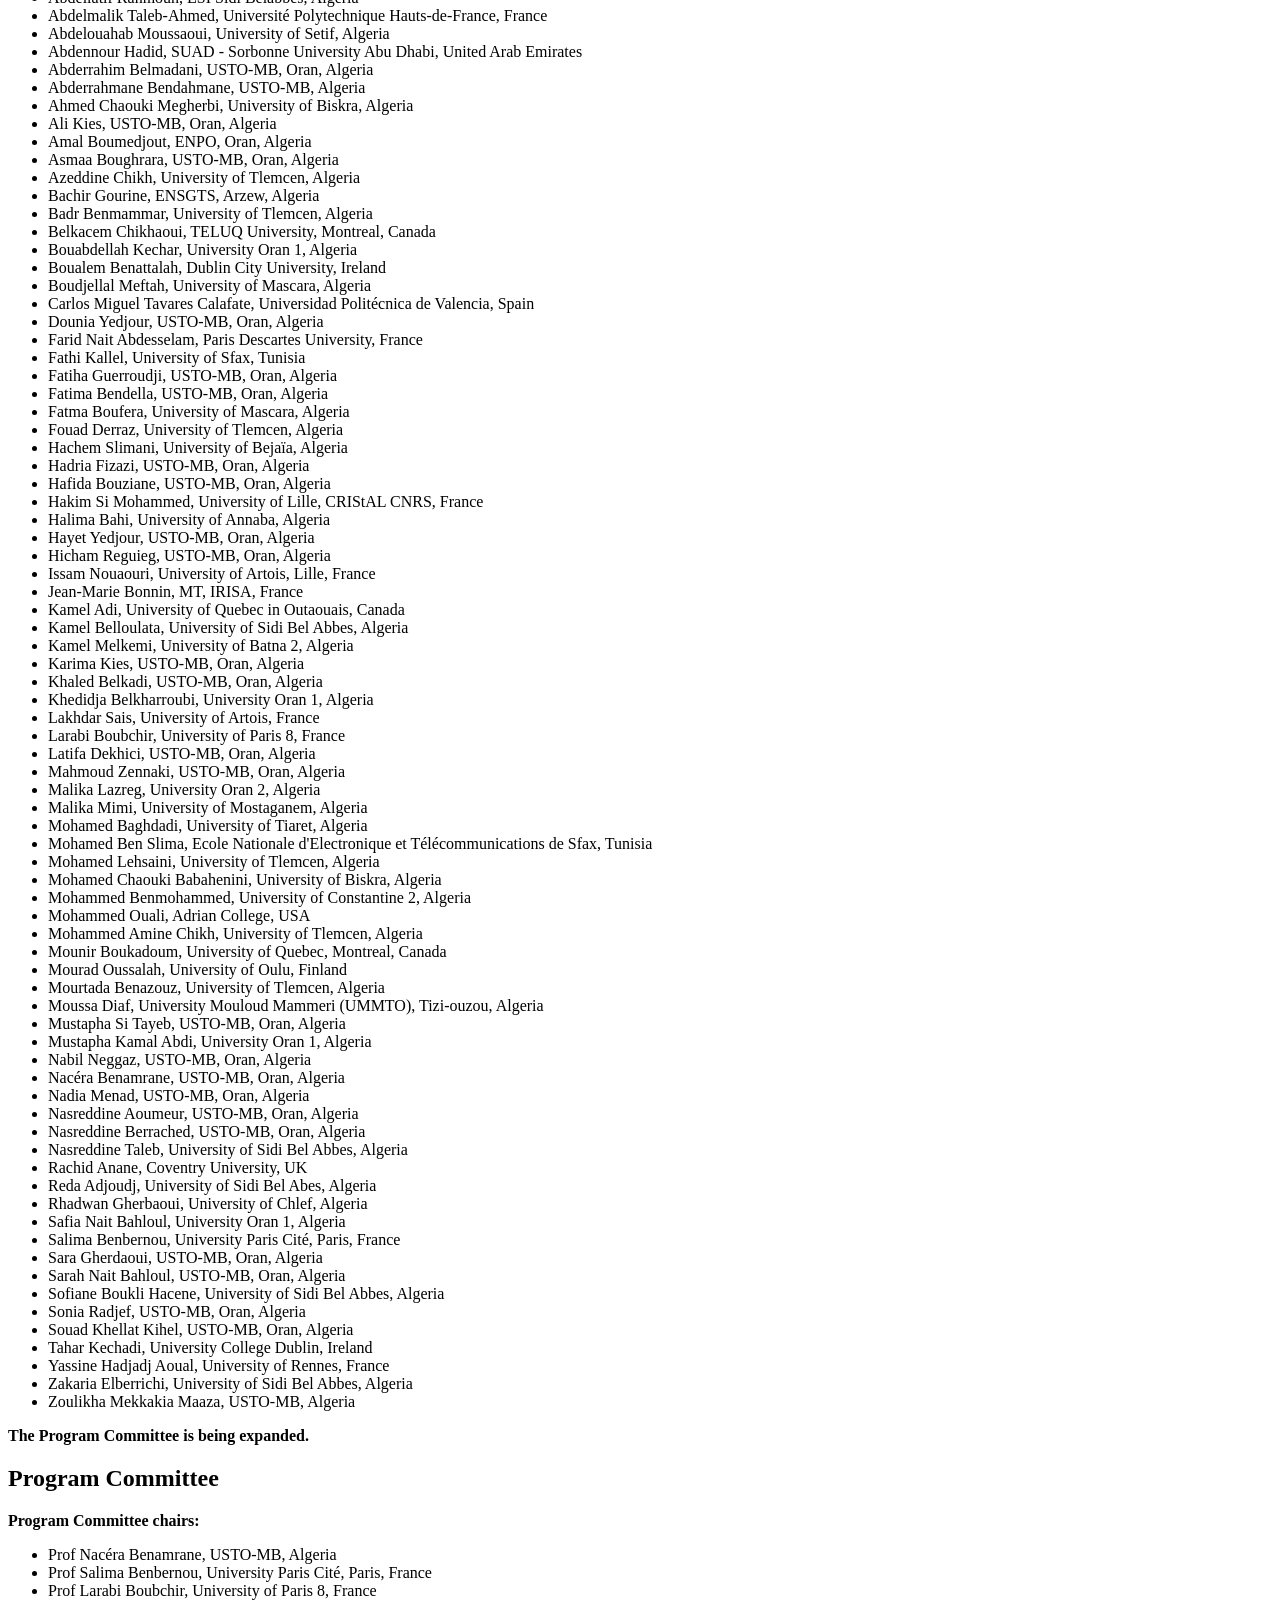
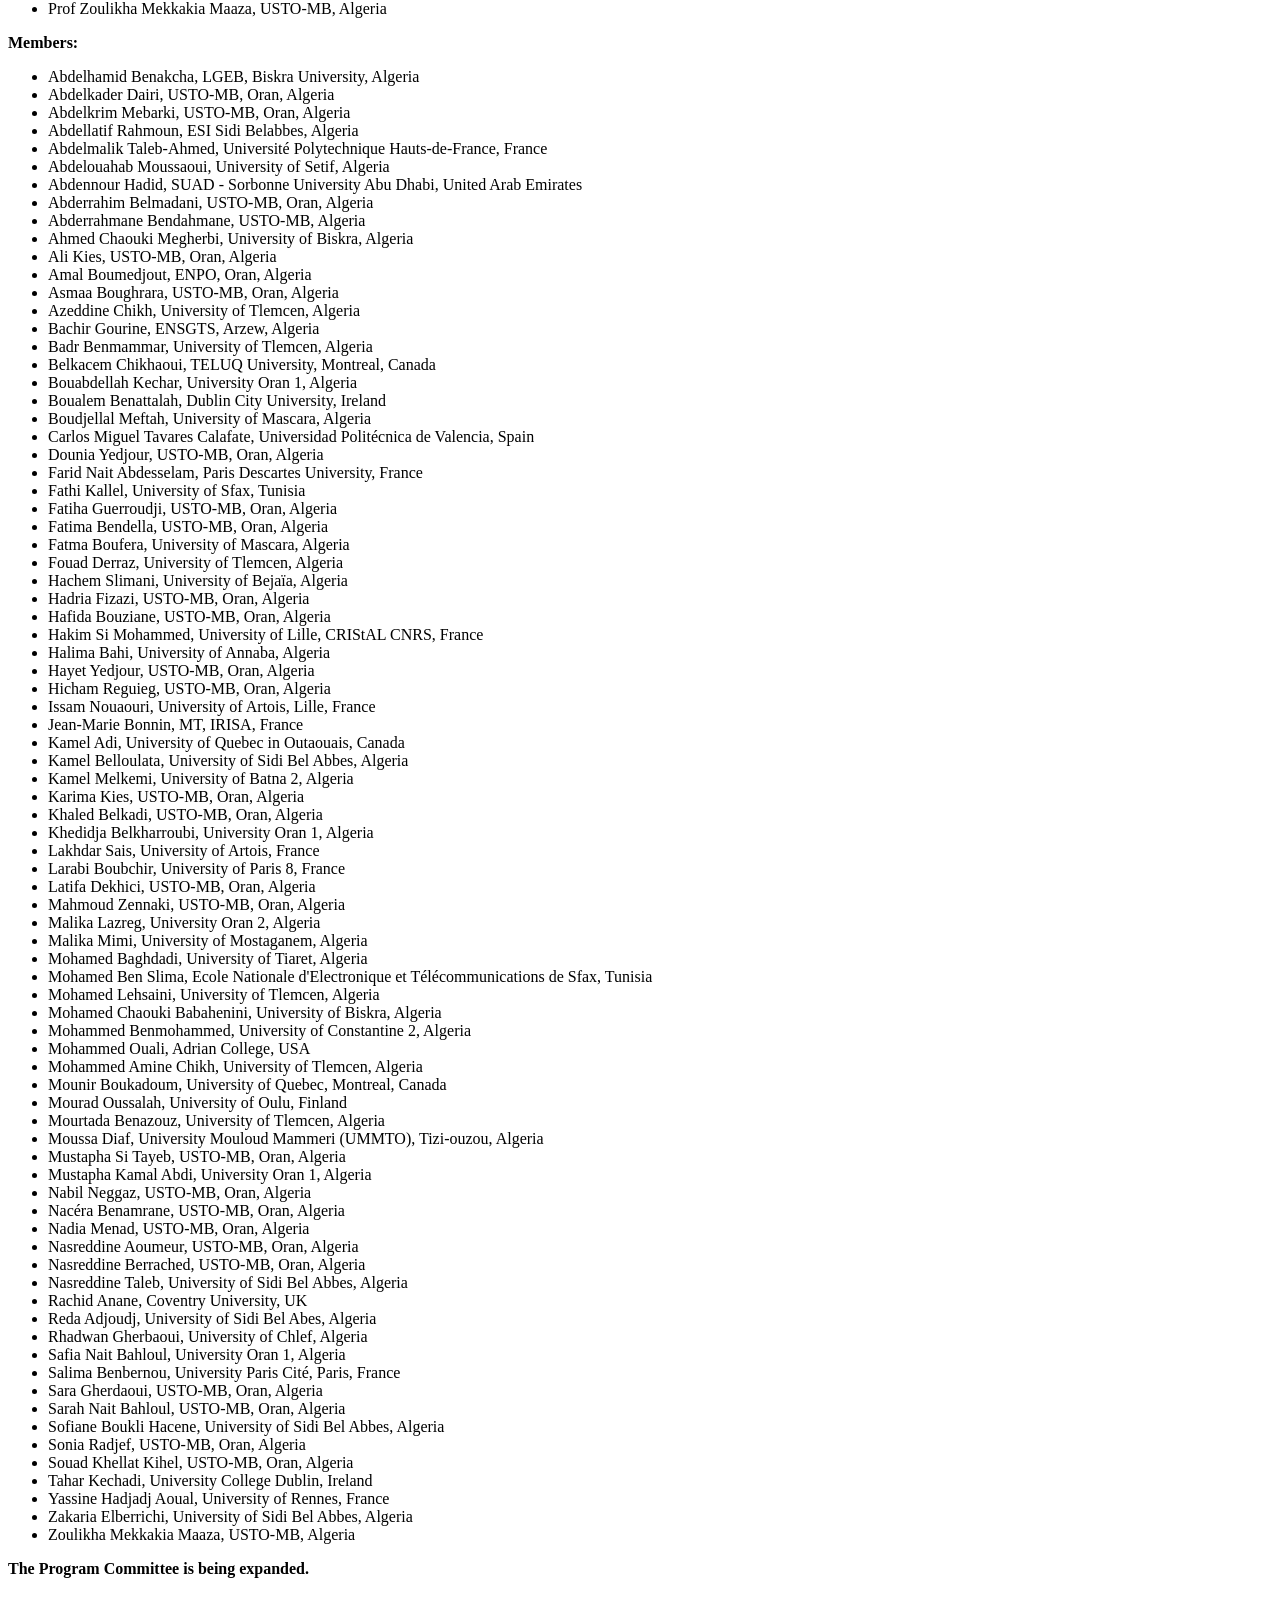
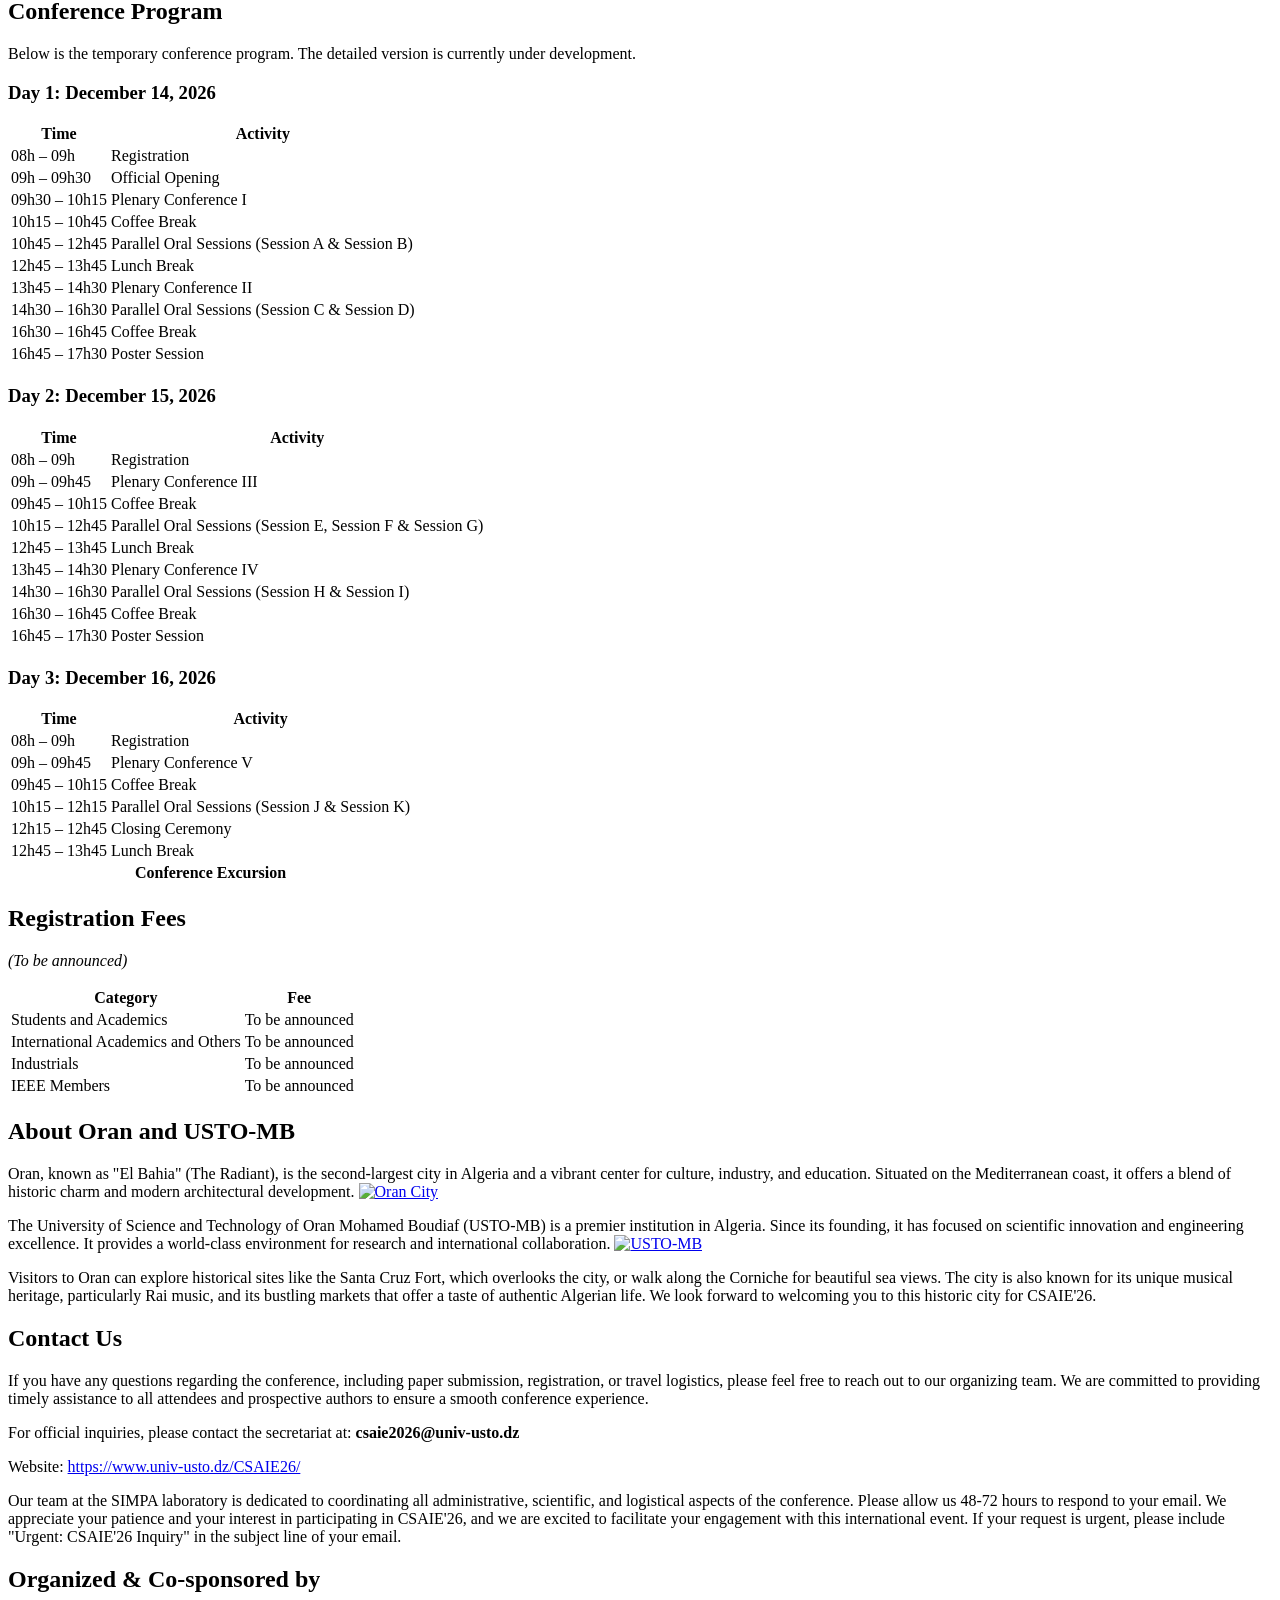
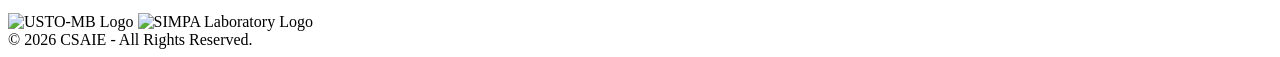
==== commit 3c9ee098: "Up 3 Nov" ====
--- a/docs/index.html
+++ b/docs/index.html
@@ -551,7 +551,6 @@
       <li>Halima Bahi, University of Annaba, Algeria</li>
       <li>Hayet Yedjour, USTO-MB, Oran, Algeria</li>
       <li>Hicham Reguieg, USTO-MB, Oran, Algeria</li>
-      <li>Houda Labiod, Institut des Mines Télécom, Paris, France</li>
       <li>Issam Nouaouri, University of Artois, Lille, France</li>
       <li>Jean-Marie Bonnin, MT, IRISA, France</li>
       <li>Kamel Adi, University of Quebec in Outaouais, Canada</li>
@@ -665,7 +664,6 @@
       <li>Halima Bahi, University of Annaba, Algeria</li>
       <li>Hayet Yedjour, USTO-MB, Oran, Algeria</li>
       <li>Hicham Reguieg, USTO-MB, Oran, Algeria</li>
-      <li>Houda Labiod, Institut des Mines Télécom, Paris, France</li>
       <li>Issam Nouaouri, University of Artois, Lille, France</li>
       <li>Jean-Marie Bonnin, MT, IRISA, France</li>
       <li>Kamel Adi, University of Quebec in Outaouais, Canada</li>
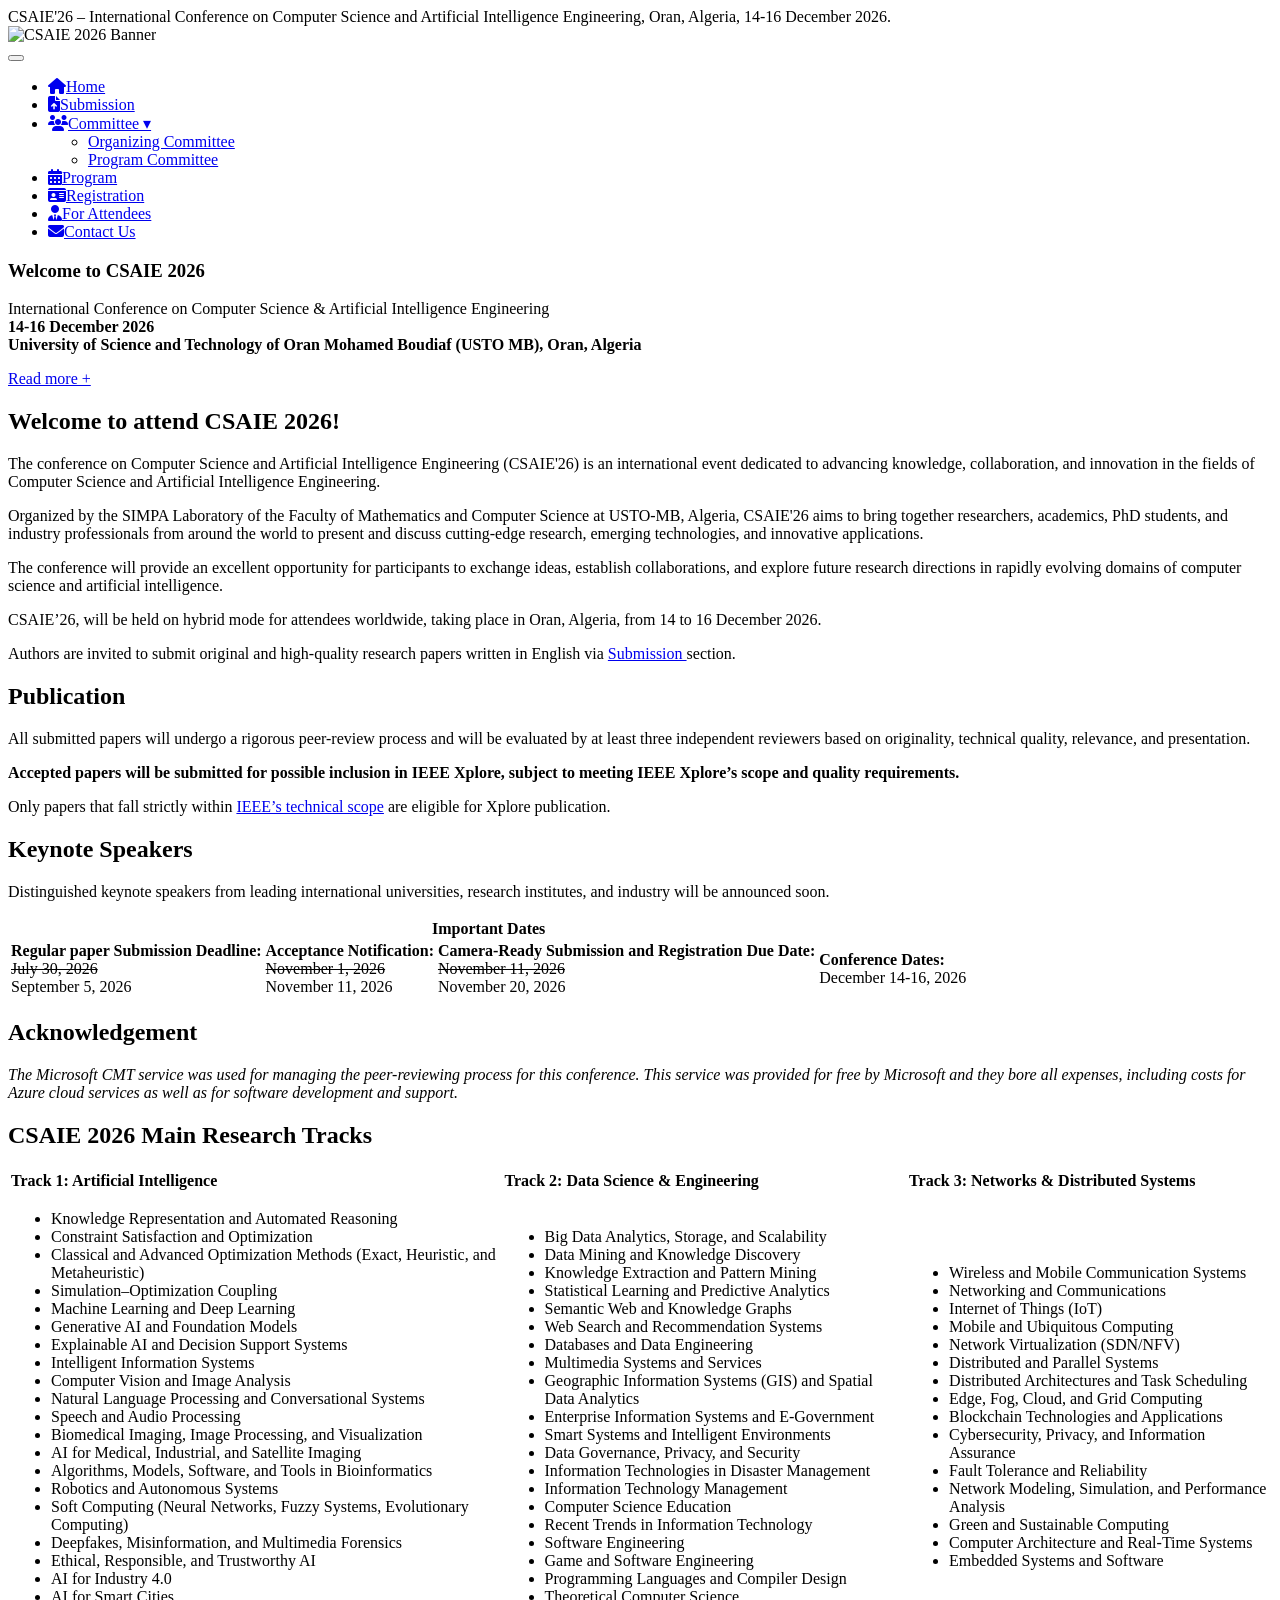
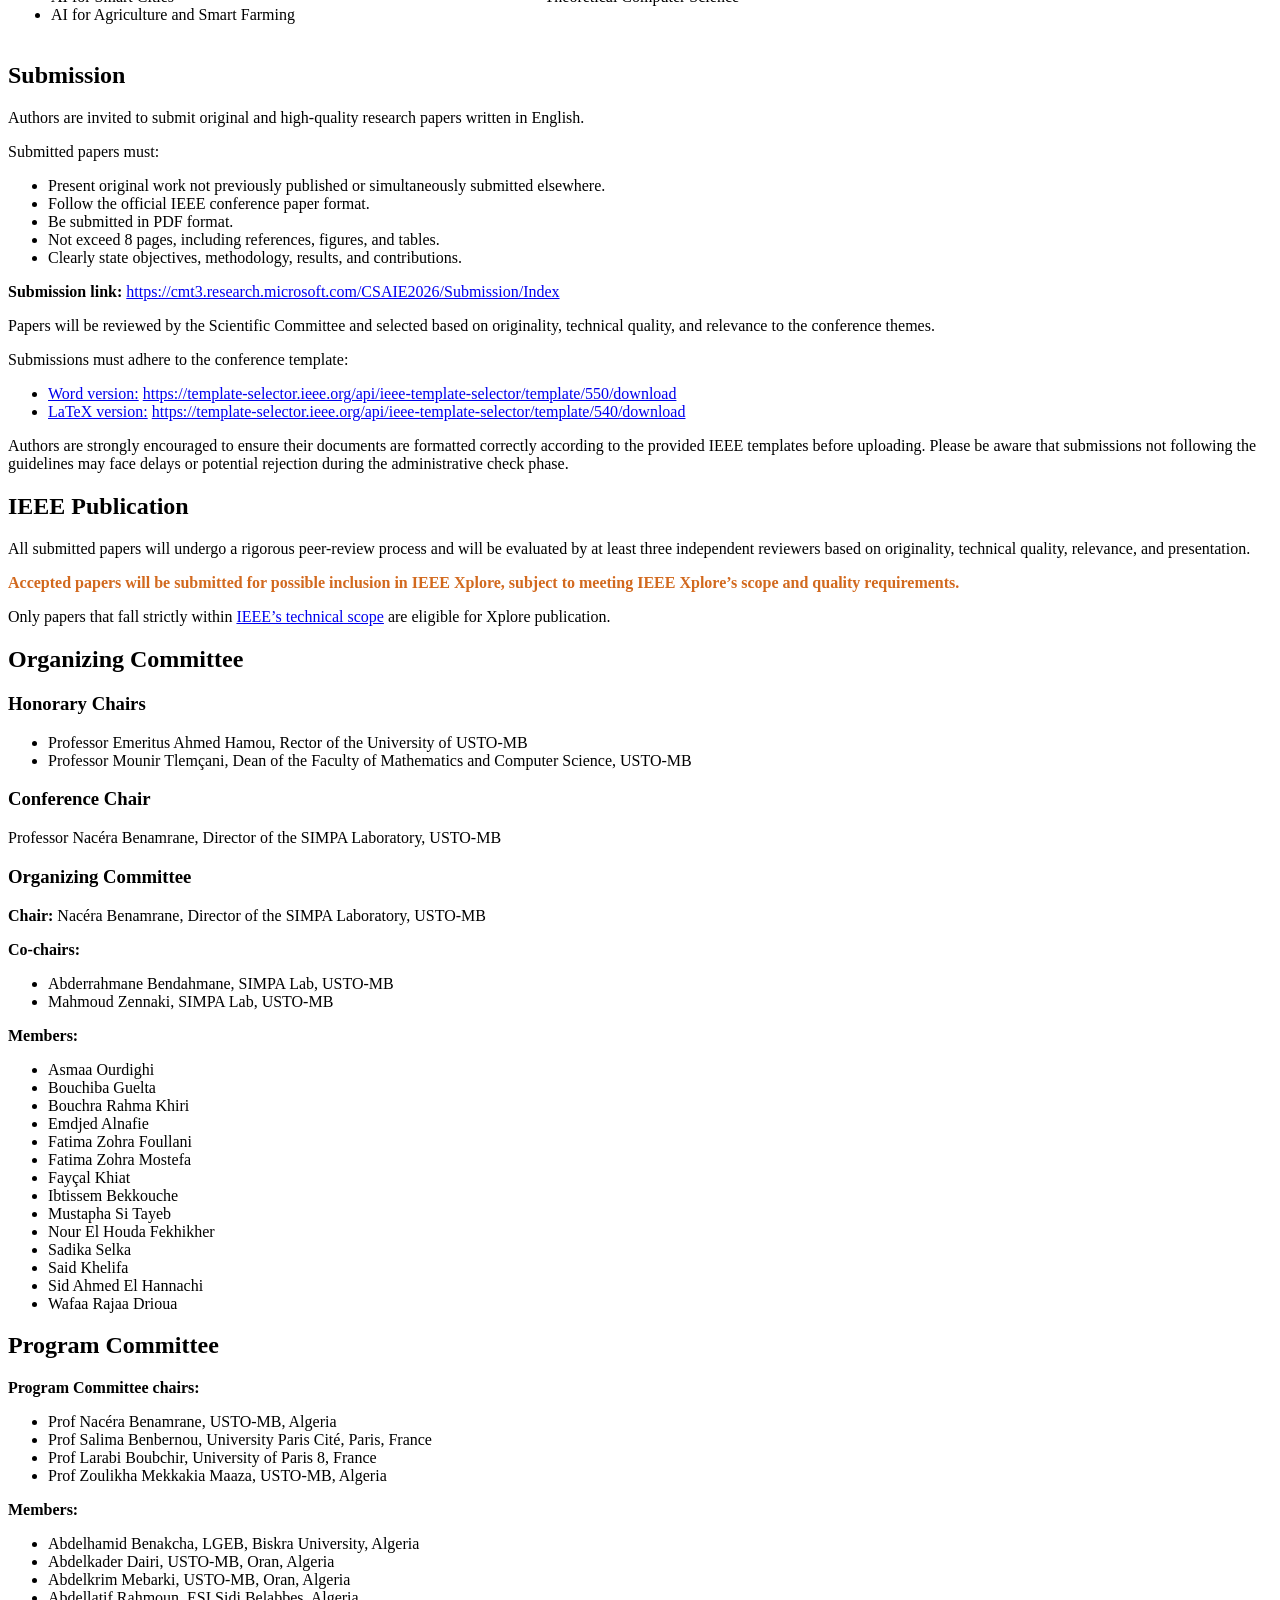
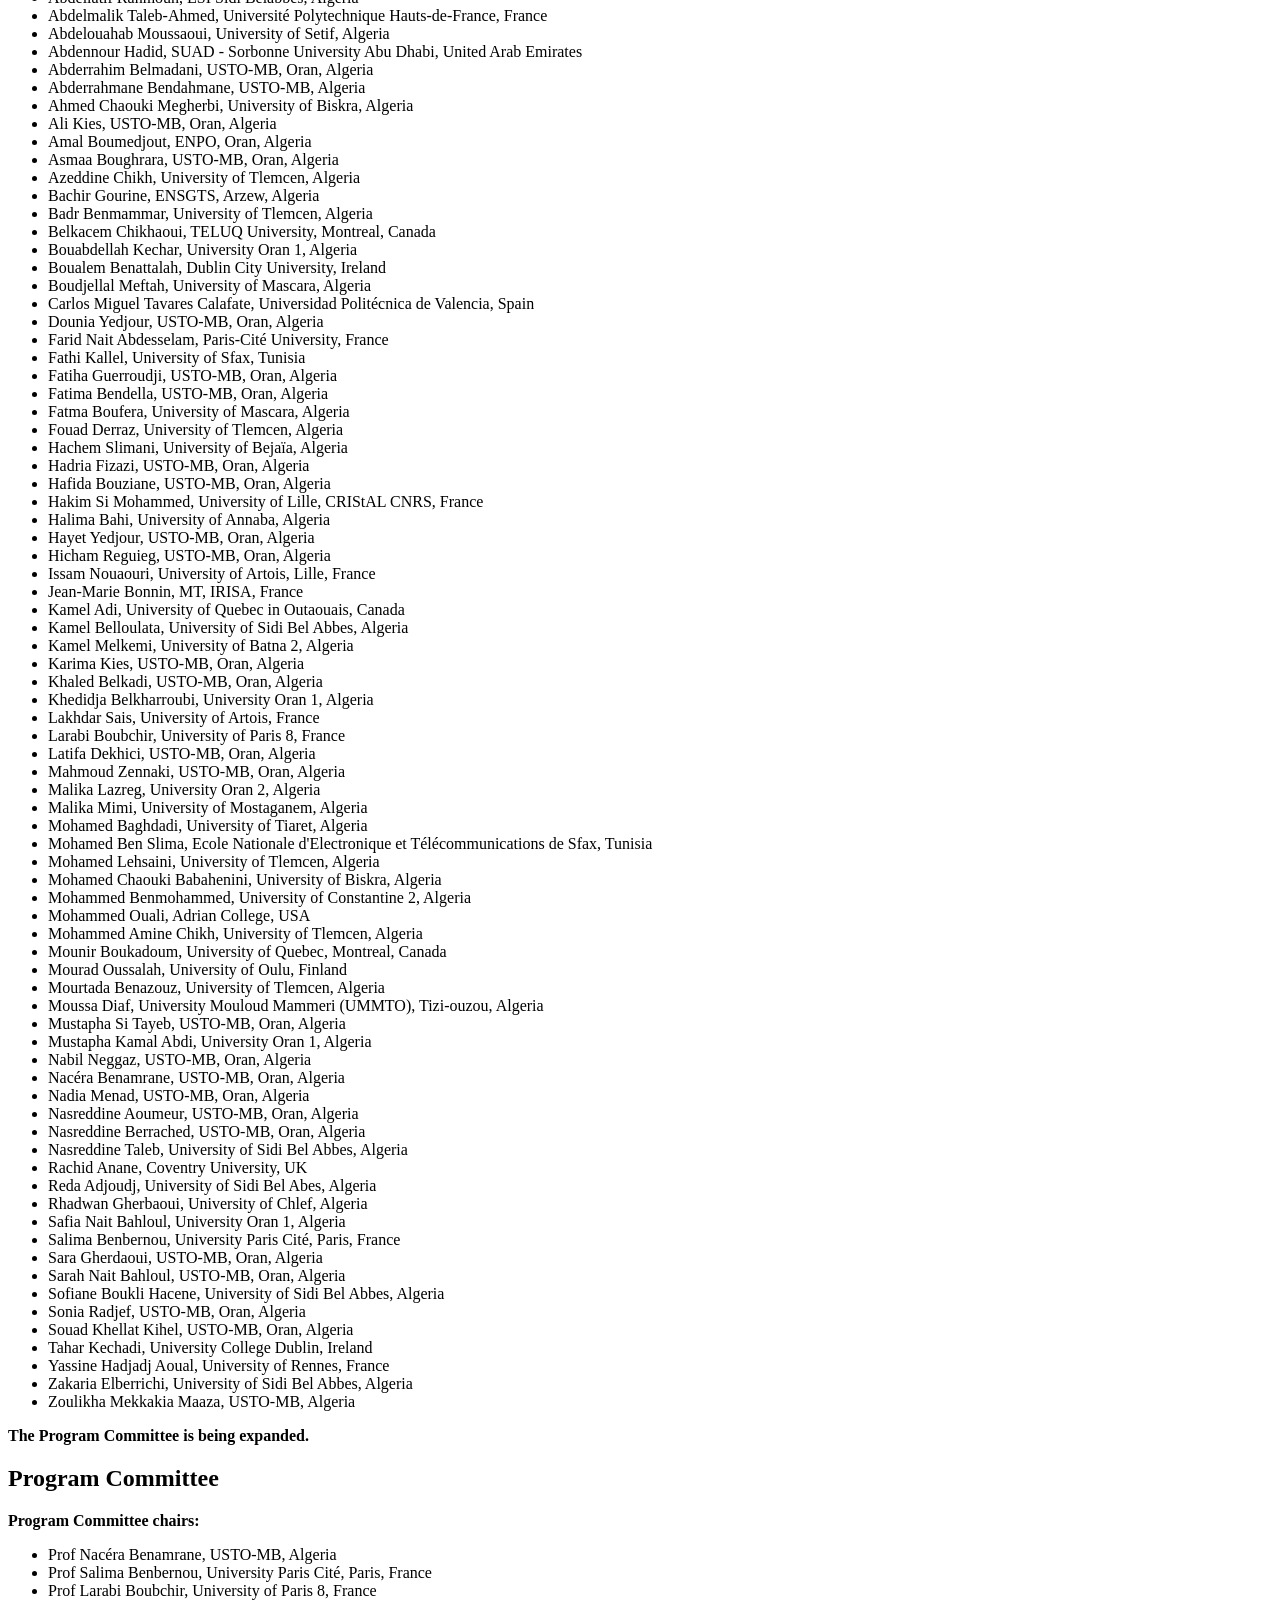
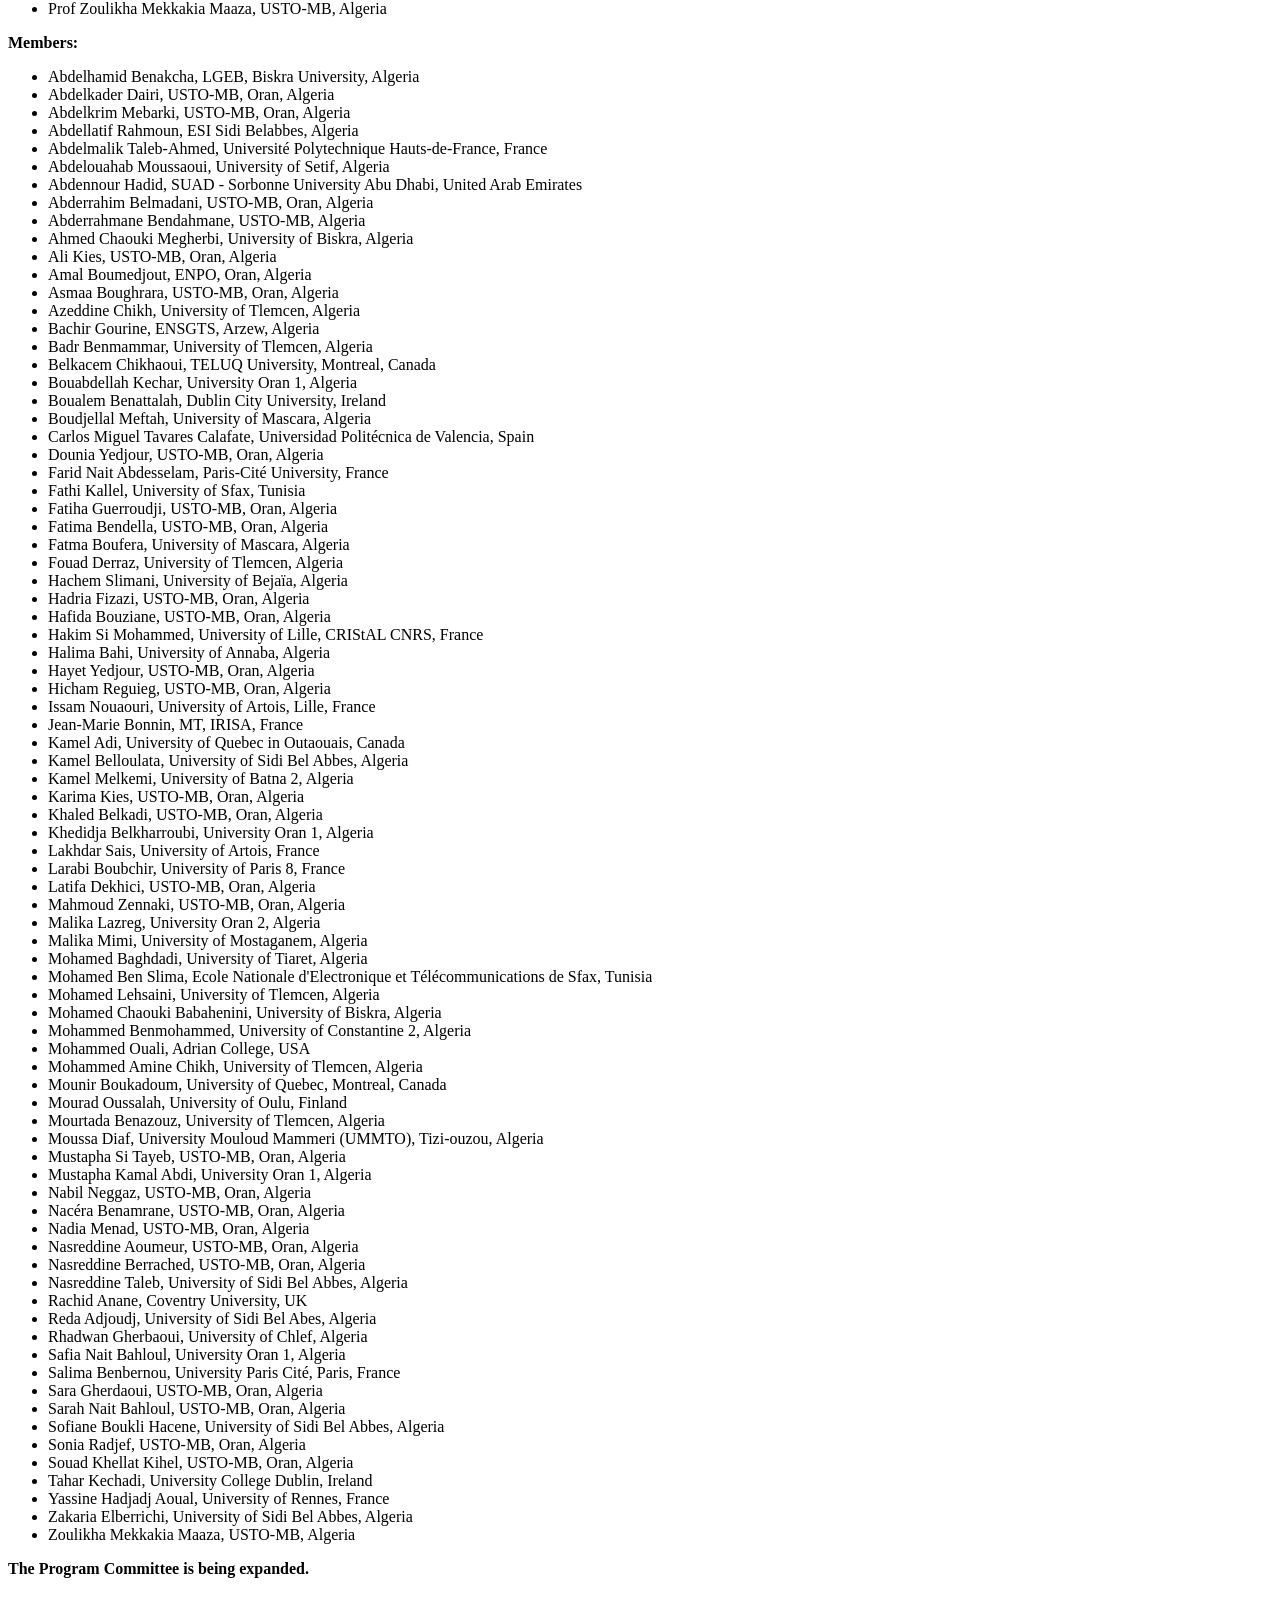
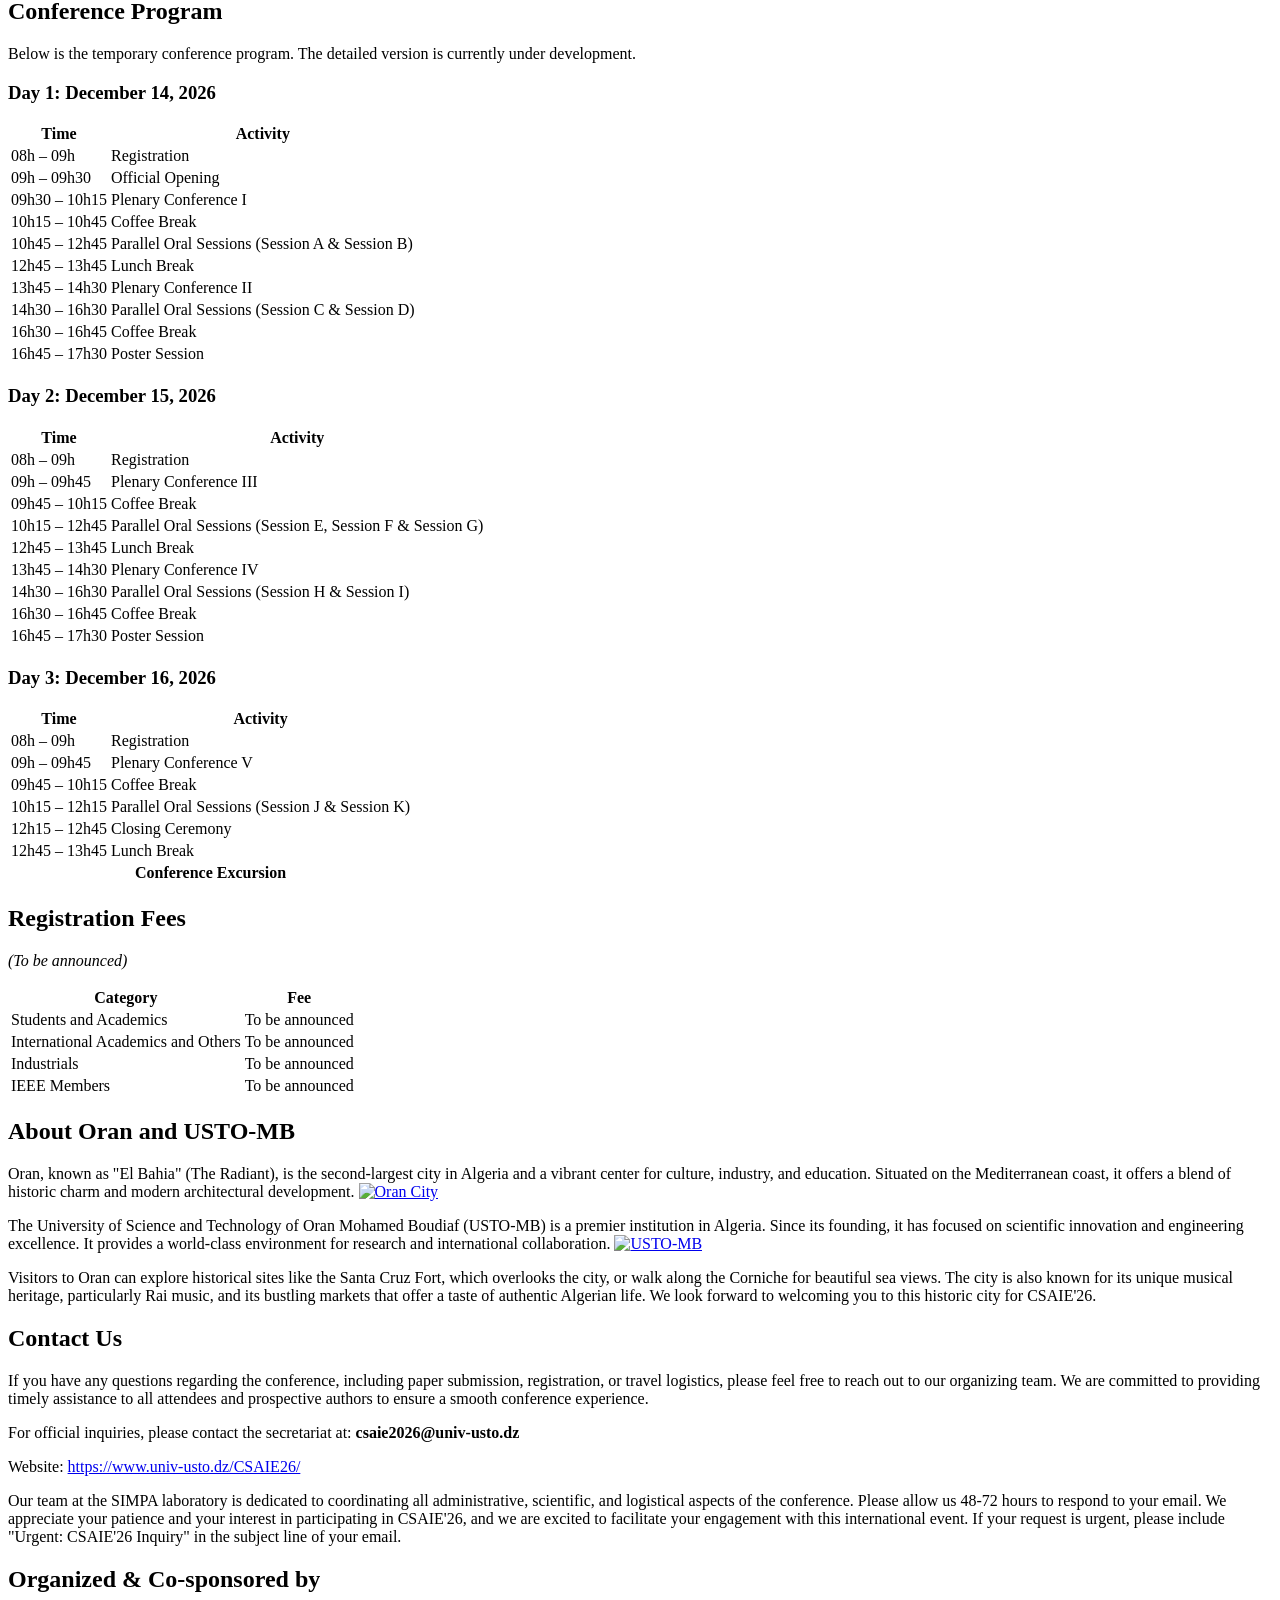
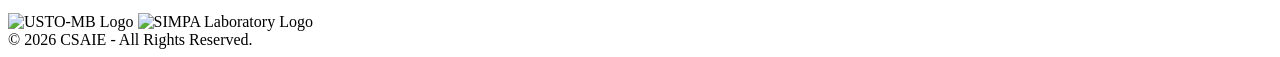
==== commit 5ec5c4f4: "up 9/11" ====
--- a/docs/index.html
+++ b/docs/index.html
@@ -538,7 +538,7 @@
         Spain
       </li>
       <li>Dounia Yedjour, USTO-MB, Oran, Algeria</li>
-      <li>Farid Nait Abdesselam, Paris Descartes University, France</li>
+      <li>Farid Nait Abdesselam, Paris-Cité University, France</li>
       <li>Fathi Kallel, University of Sfax, Tunisia</li>
       <li>Fatiha Guerroudji, USTO-MB, Oran, Algeria</li>
       <li>Fatima Bendella, USTO-MB, Oran, Algeria</li>
@@ -651,7 +651,7 @@
         Spain
       </li>
       <li>Dounia Yedjour, USTO-MB, Oran, Algeria</li>
-      <li>Farid Nait Abdesselam, Paris Descartes University, France</li>
+      <li>Farid Nait Abdesselam, Paris-Cité University, France</li>
       <li>Fathi Kallel, University of Sfax, Tunisia</li>
       <li>Fatiha Guerroudji, USTO-MB, Oran, Algeria</li>
       <li>Fatima Bendella, USTO-MB, Oran, Algeria</li>
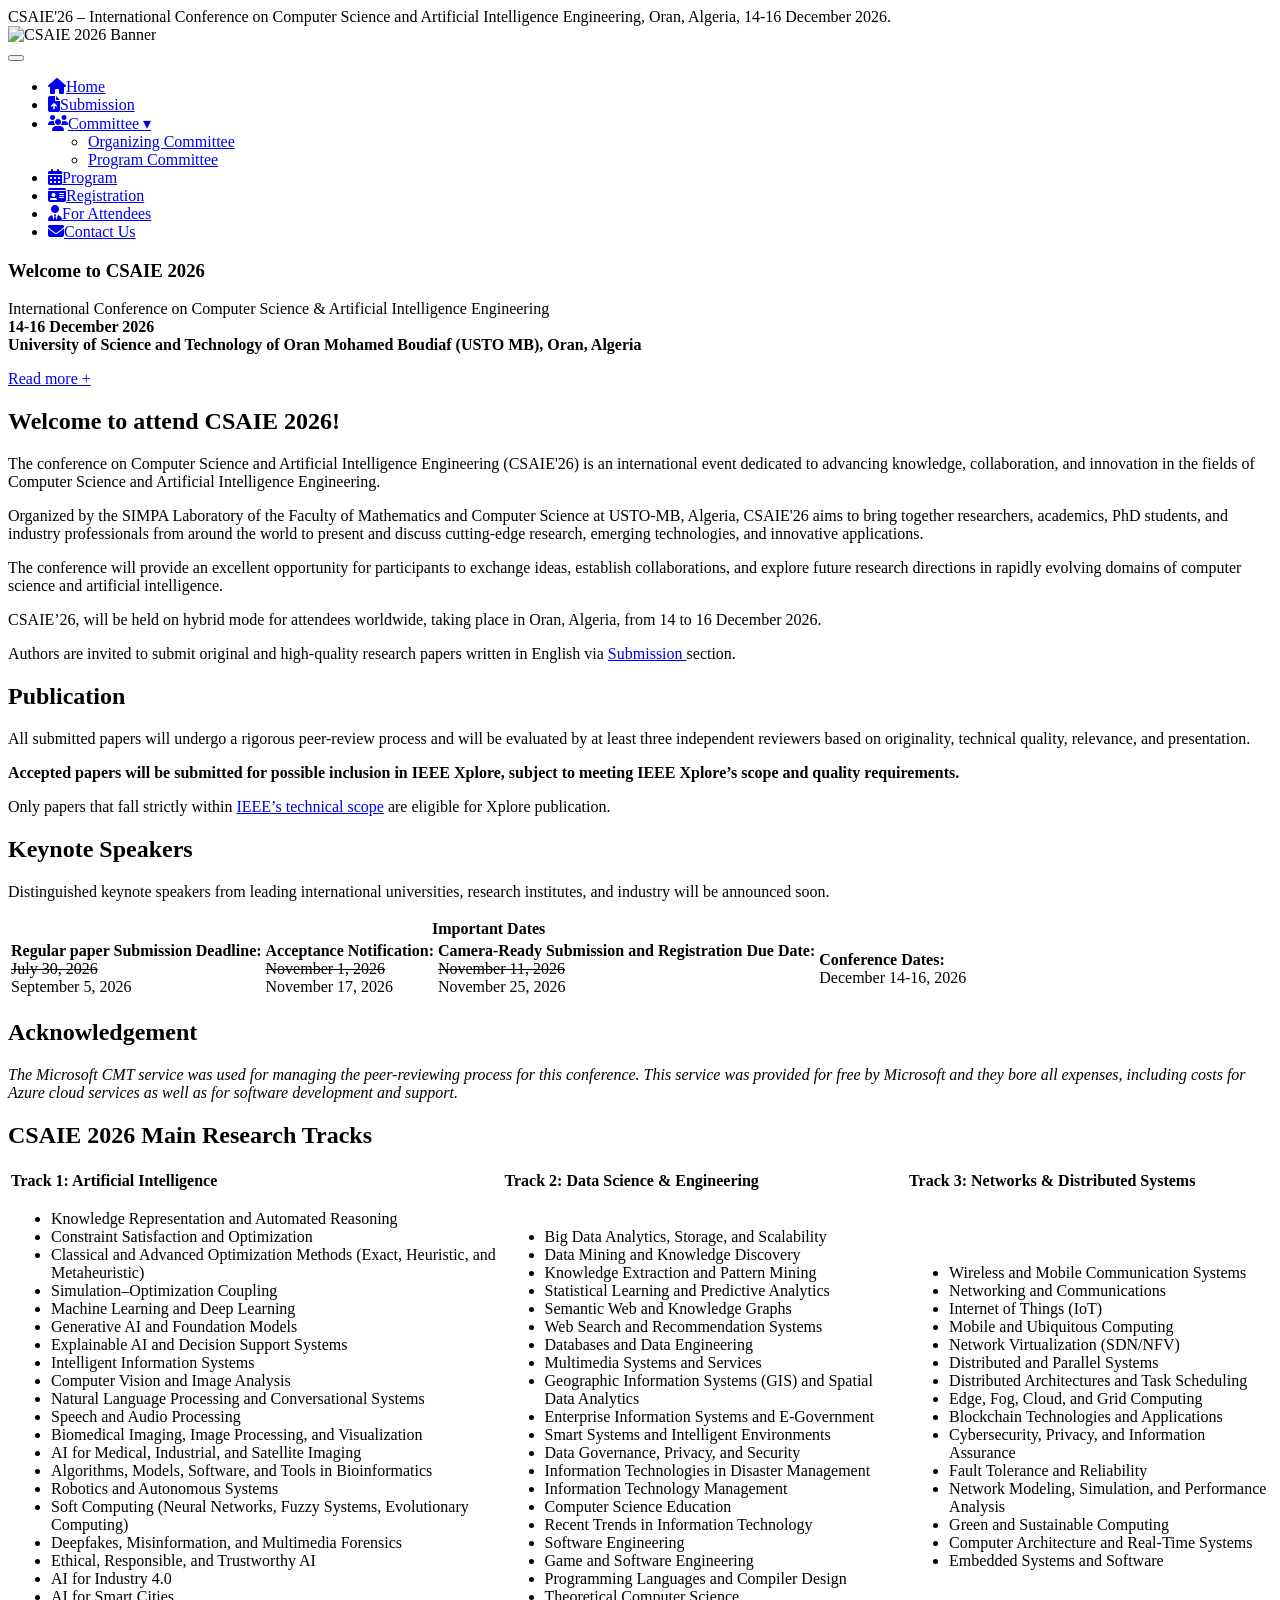
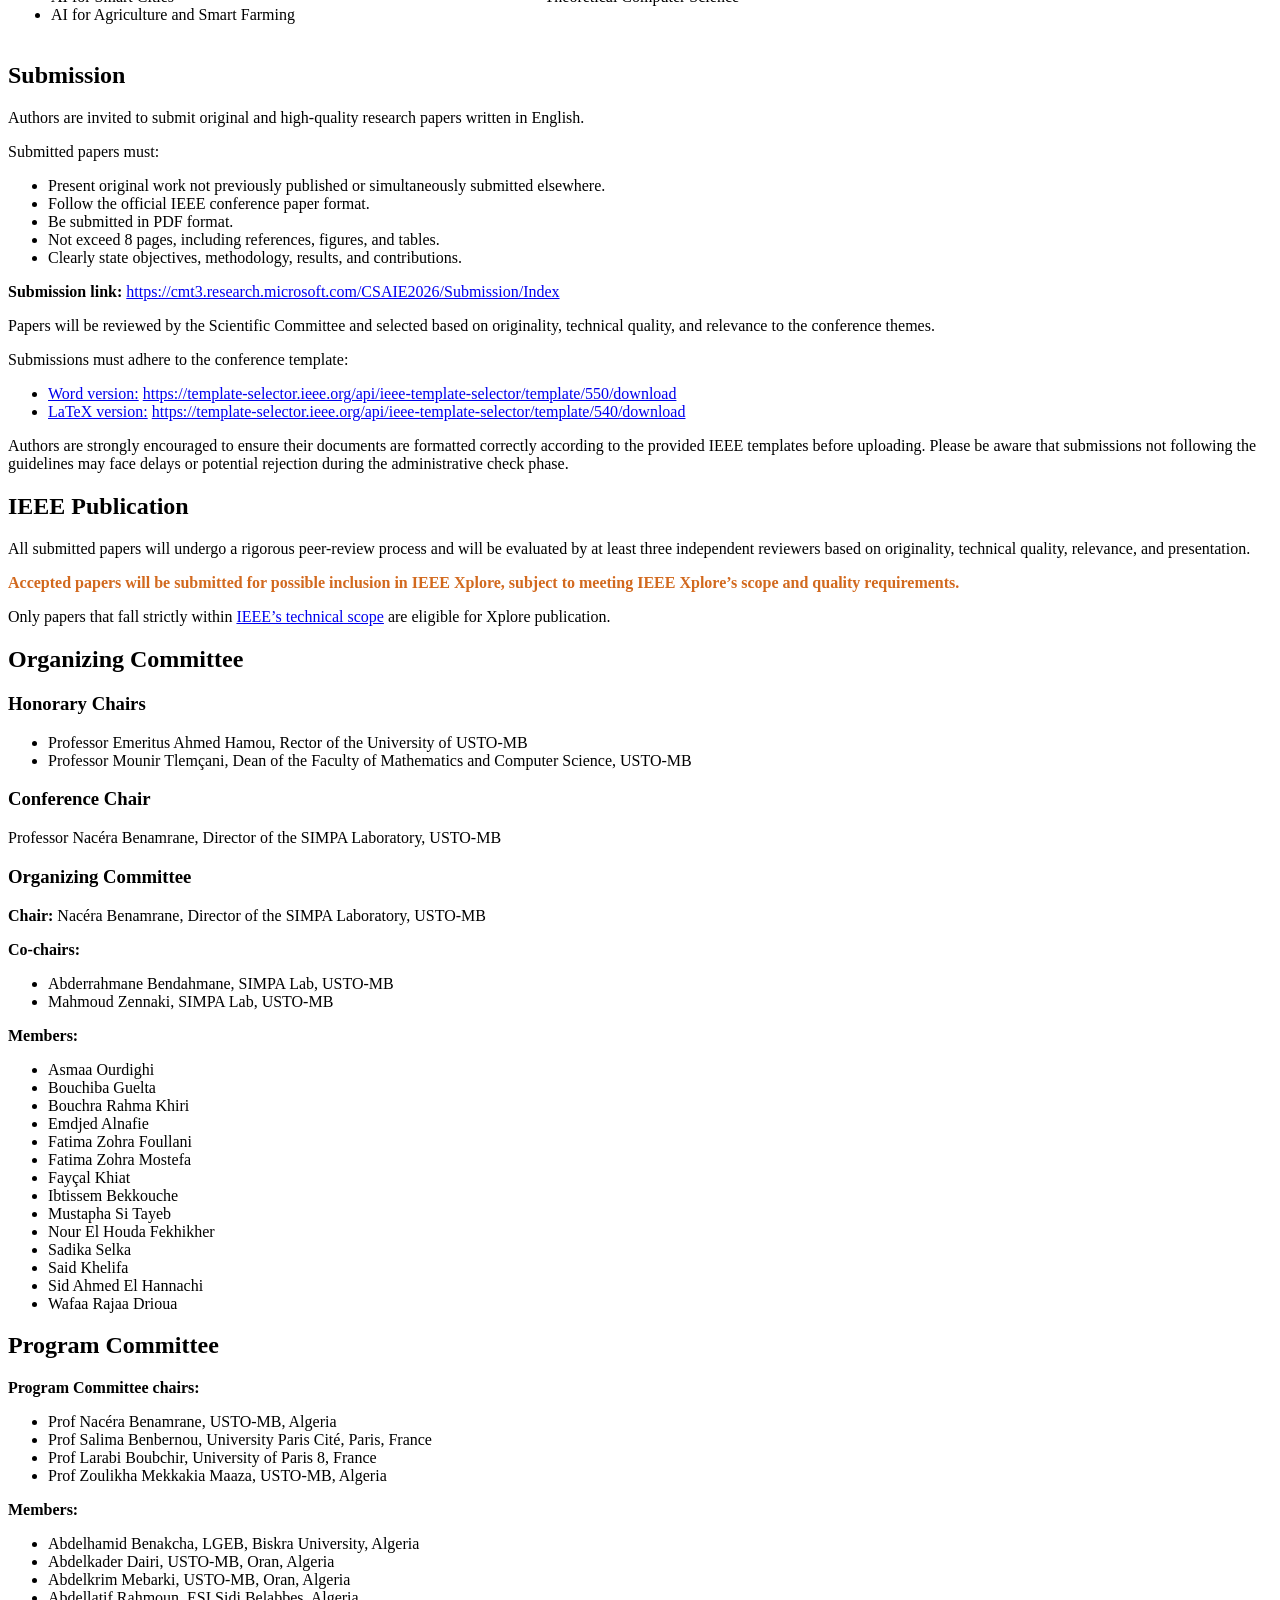
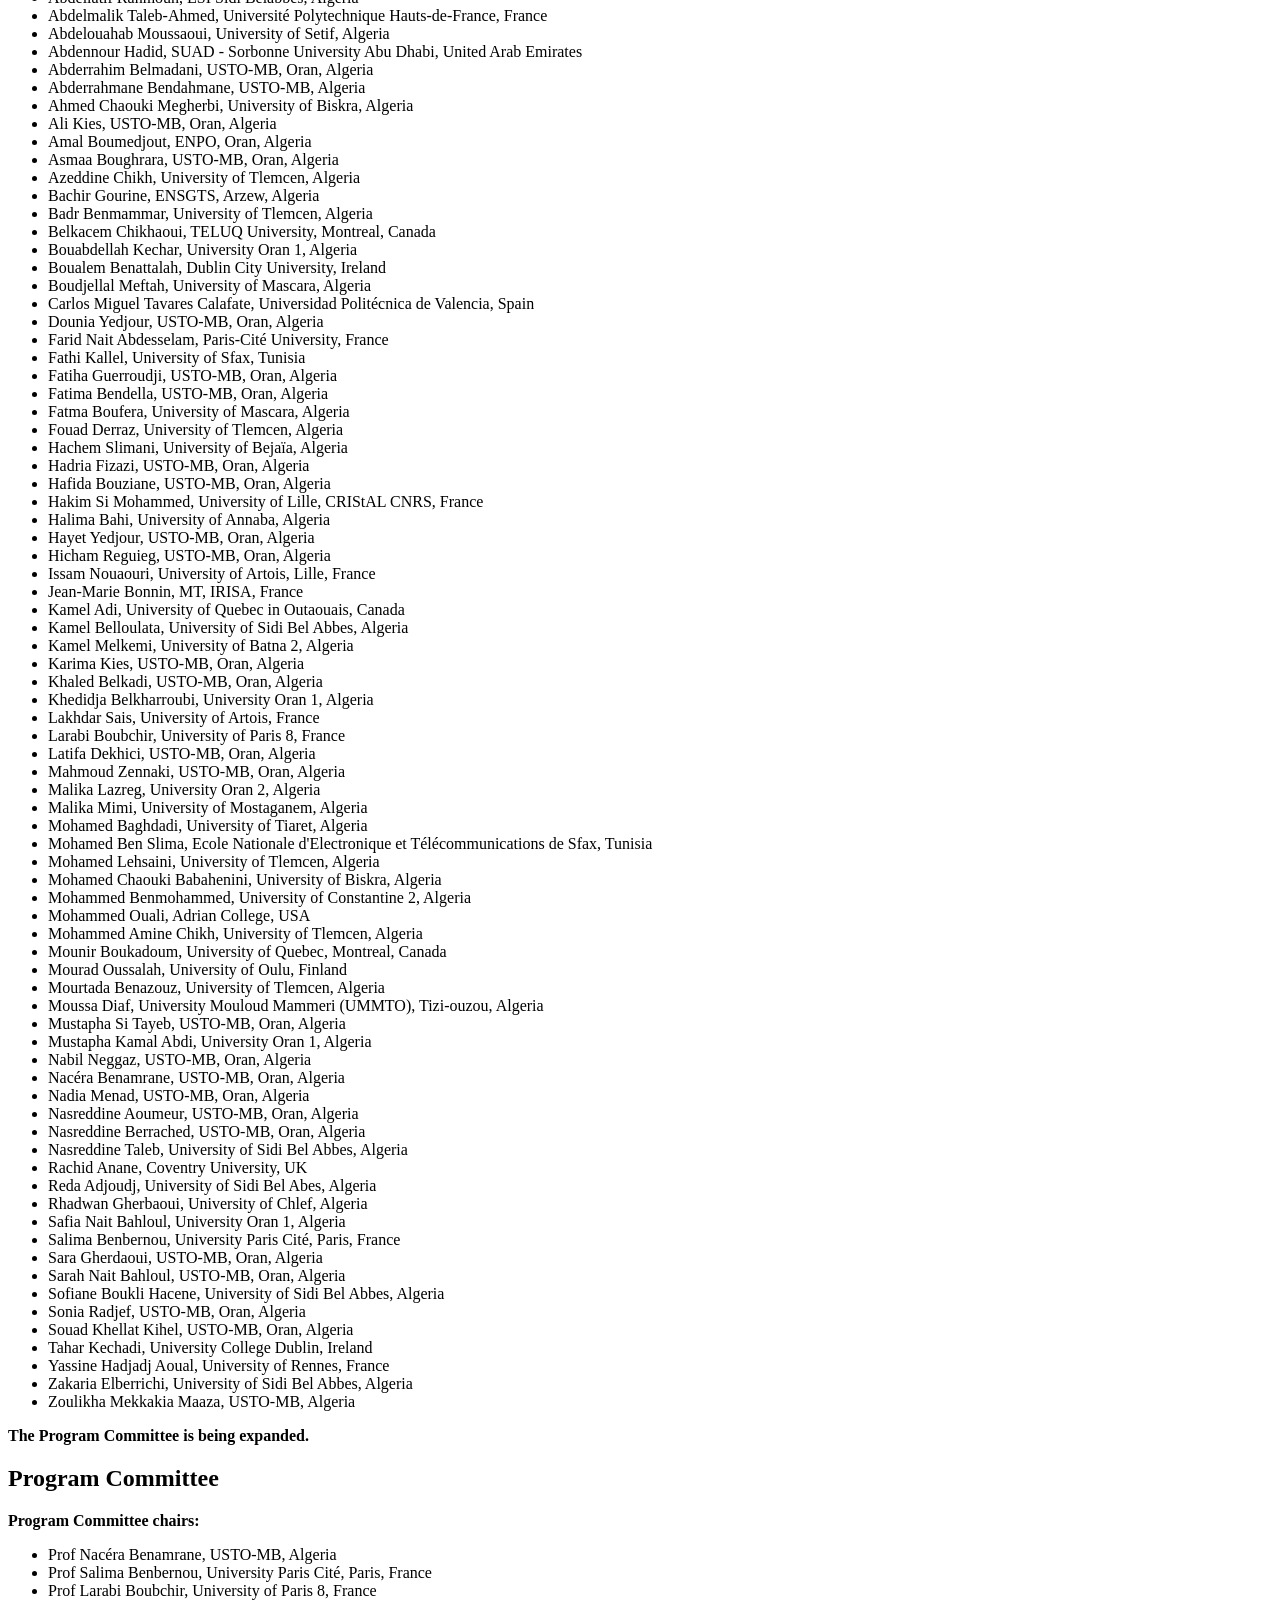
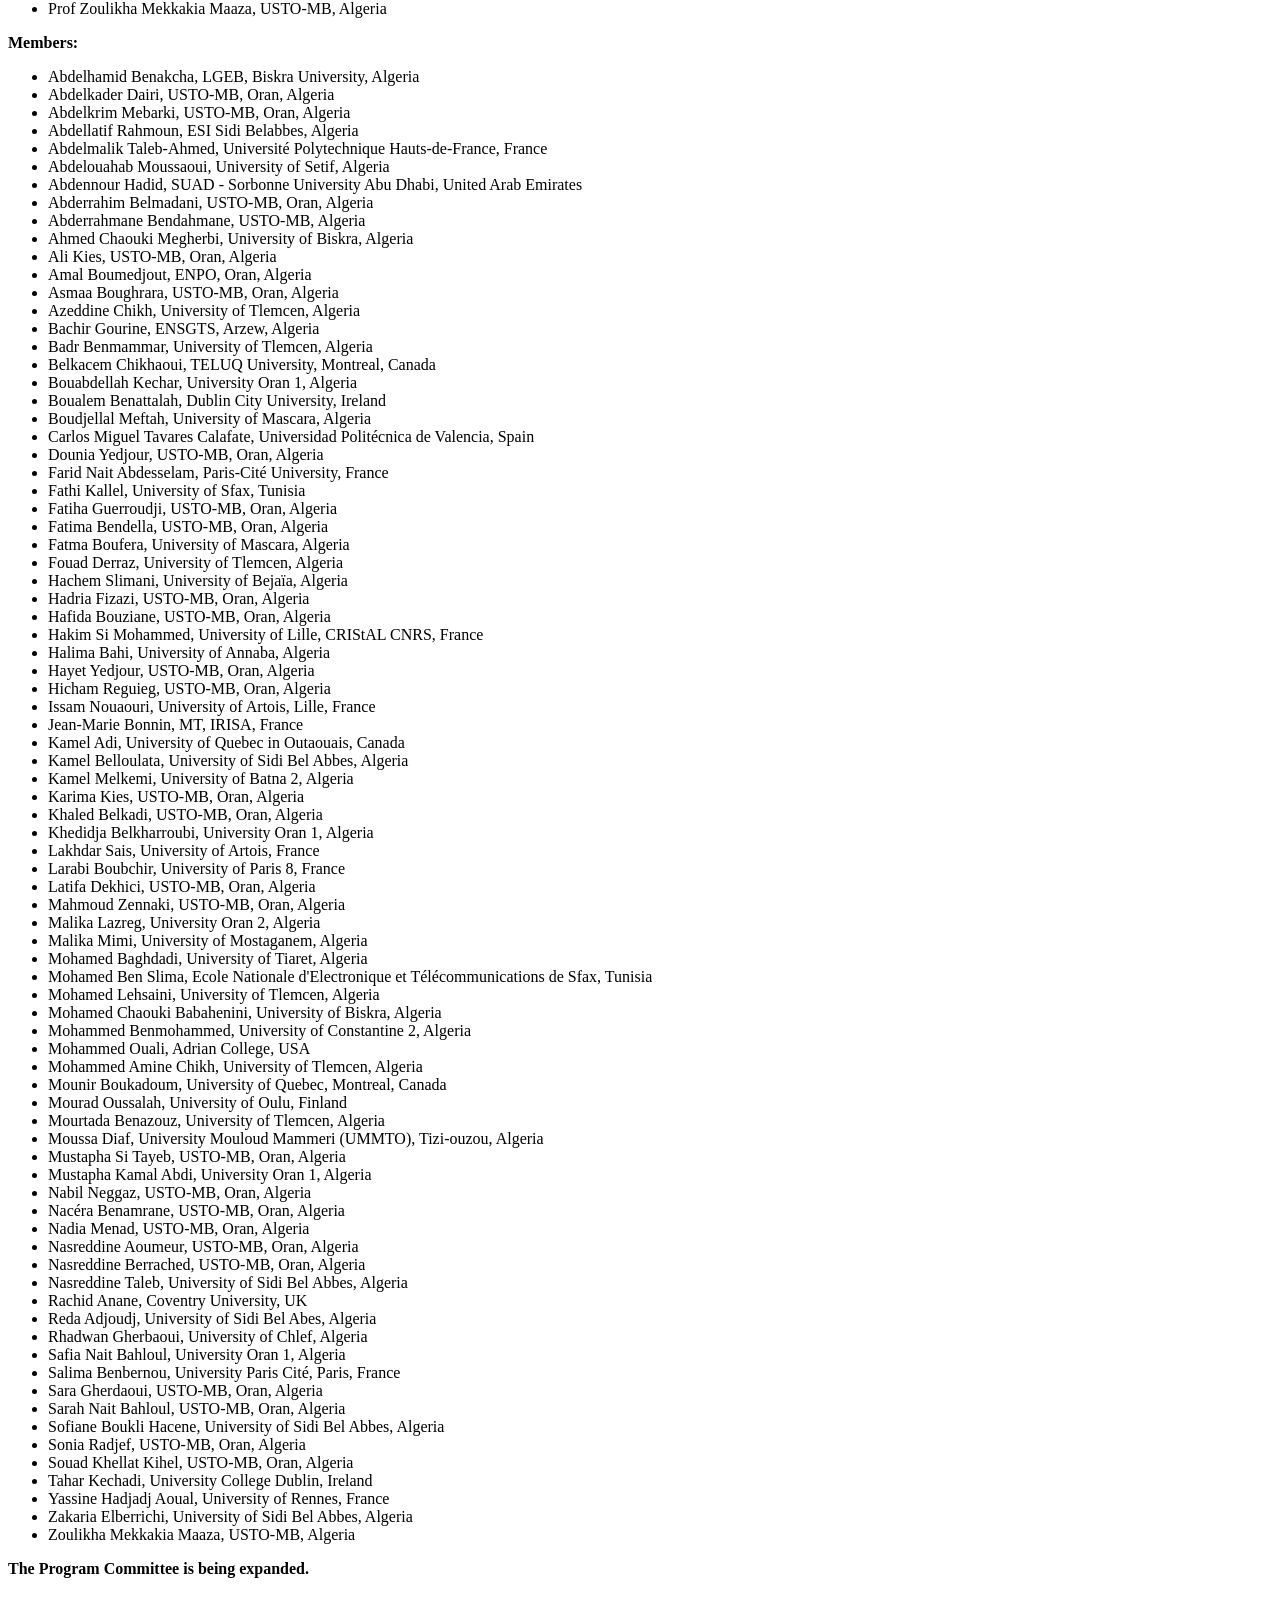
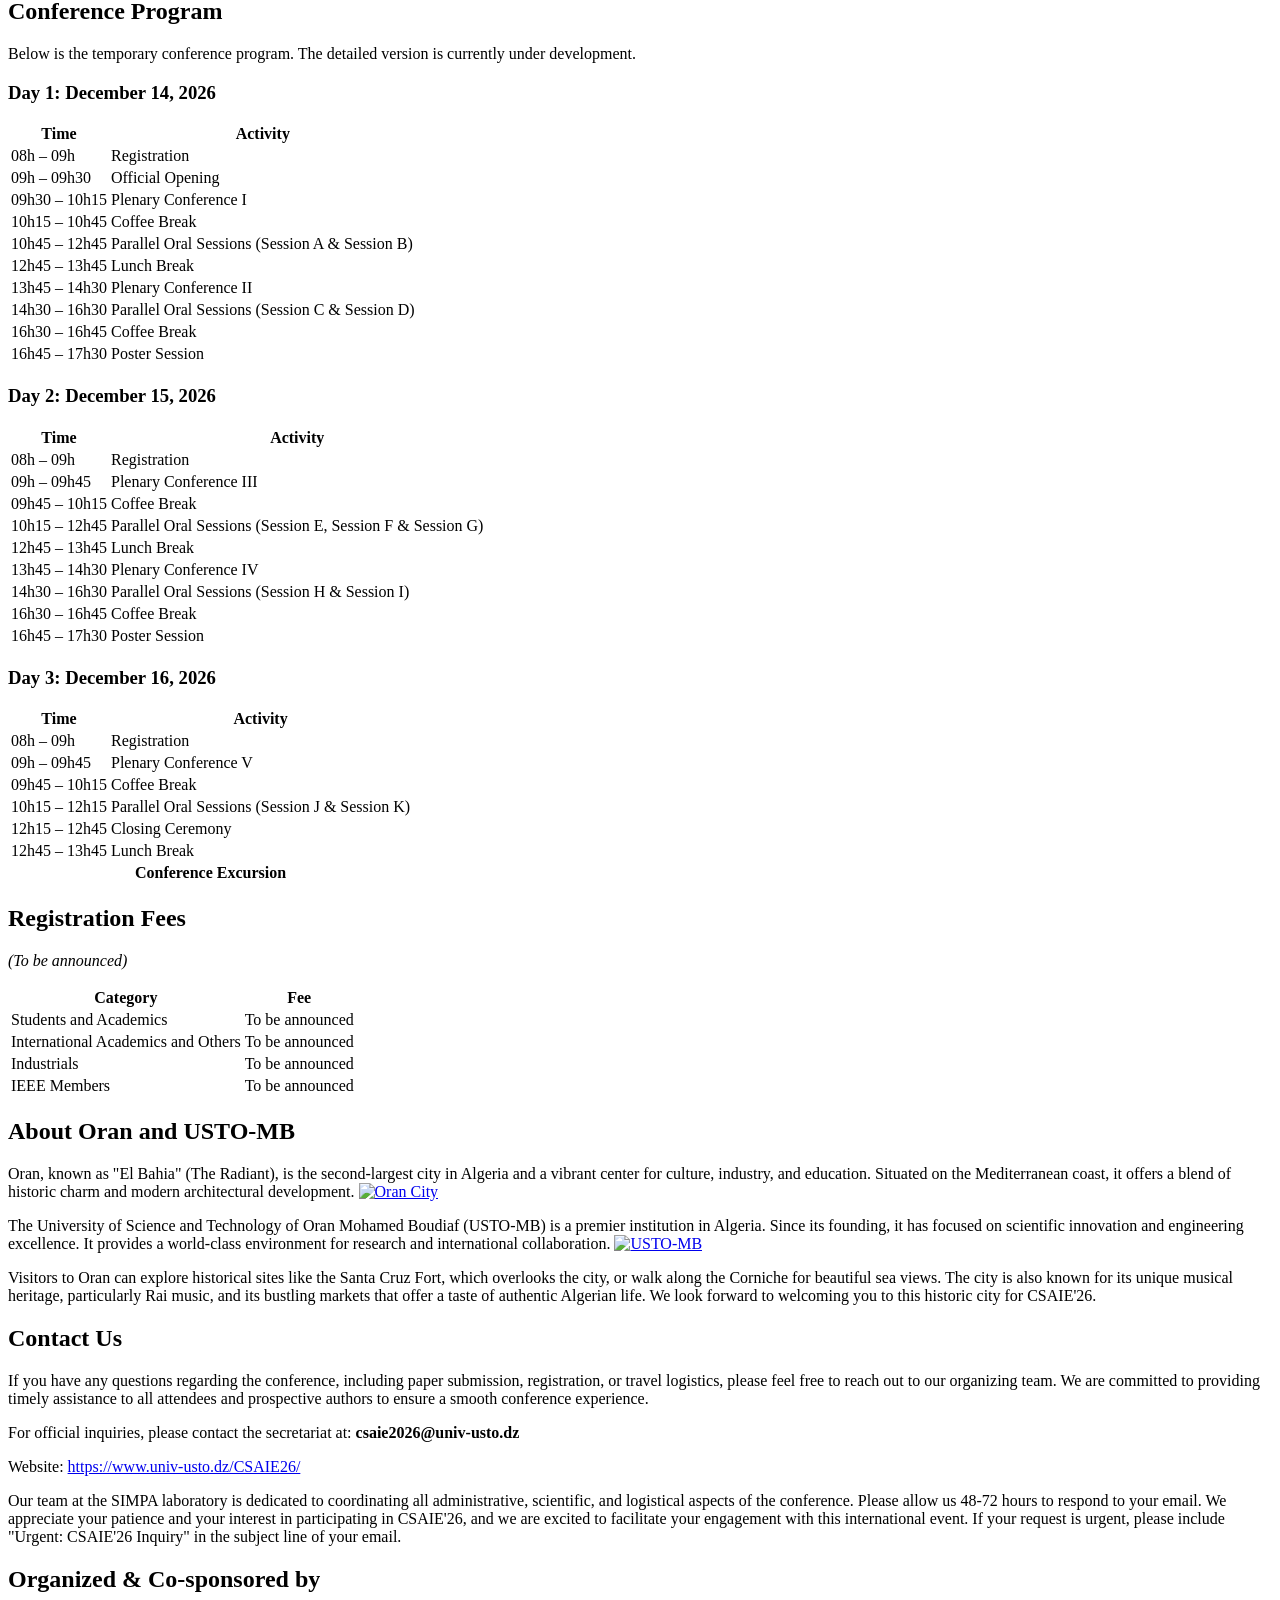
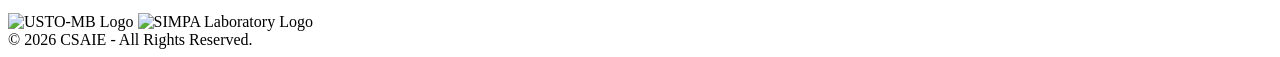
==== commit 0cd32f80: "new dates" ====
--- a/docs/index.html
+++ b/docs/index.html
@@ -221,7 +221,7 @@
             <td>
               <strong>Acceptance Notification:</strong><br />
               <span class="text-blue"
-                ><s>November 1, 2026</s><br />November 11, 2026</span
+                ><s>November 1, 2026</s><br />November 17, 2026</span
               >
             </td>
             <td>
@@ -229,7 +229,7 @@
               ><br />
               <span class="text-blue"
                 ><s>November 11, 2026</s><br />
-                November 20, 2026</span
+                November 25, 2026</span
               >
             </td>
             <td>
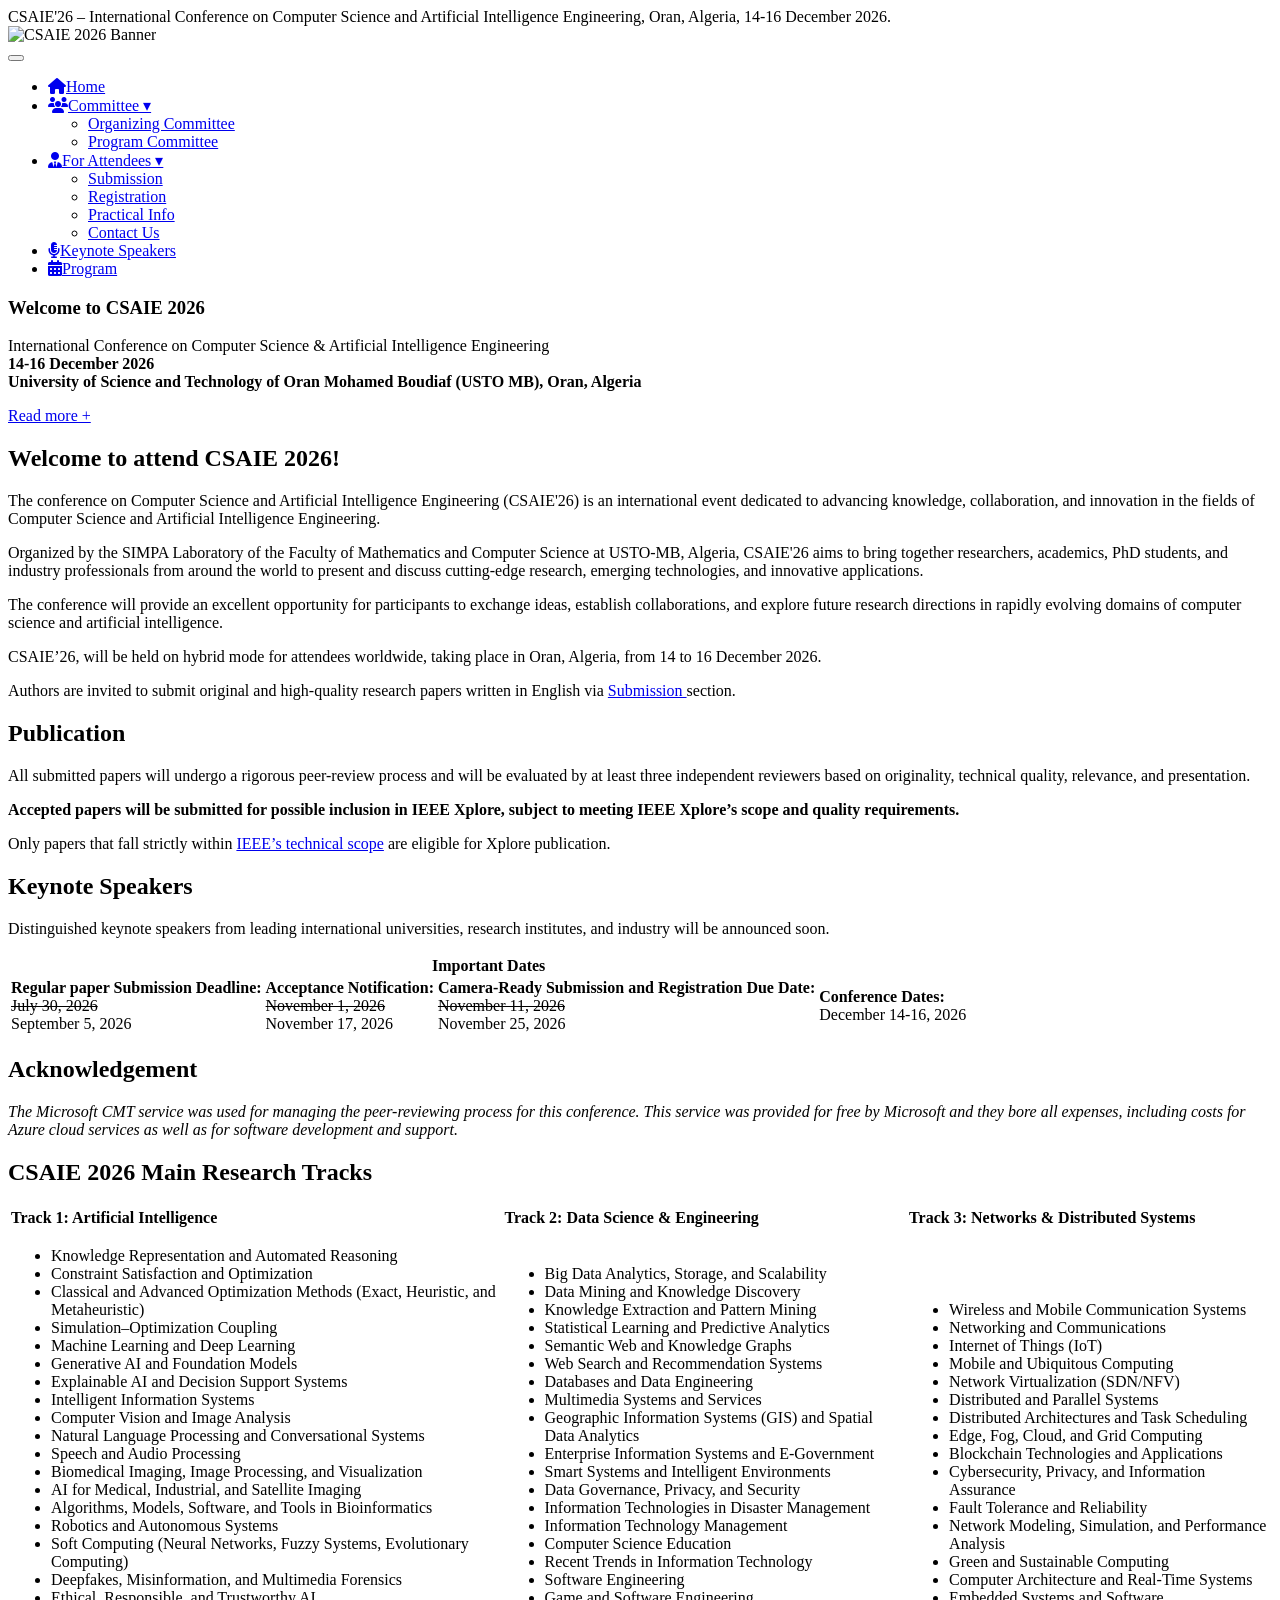
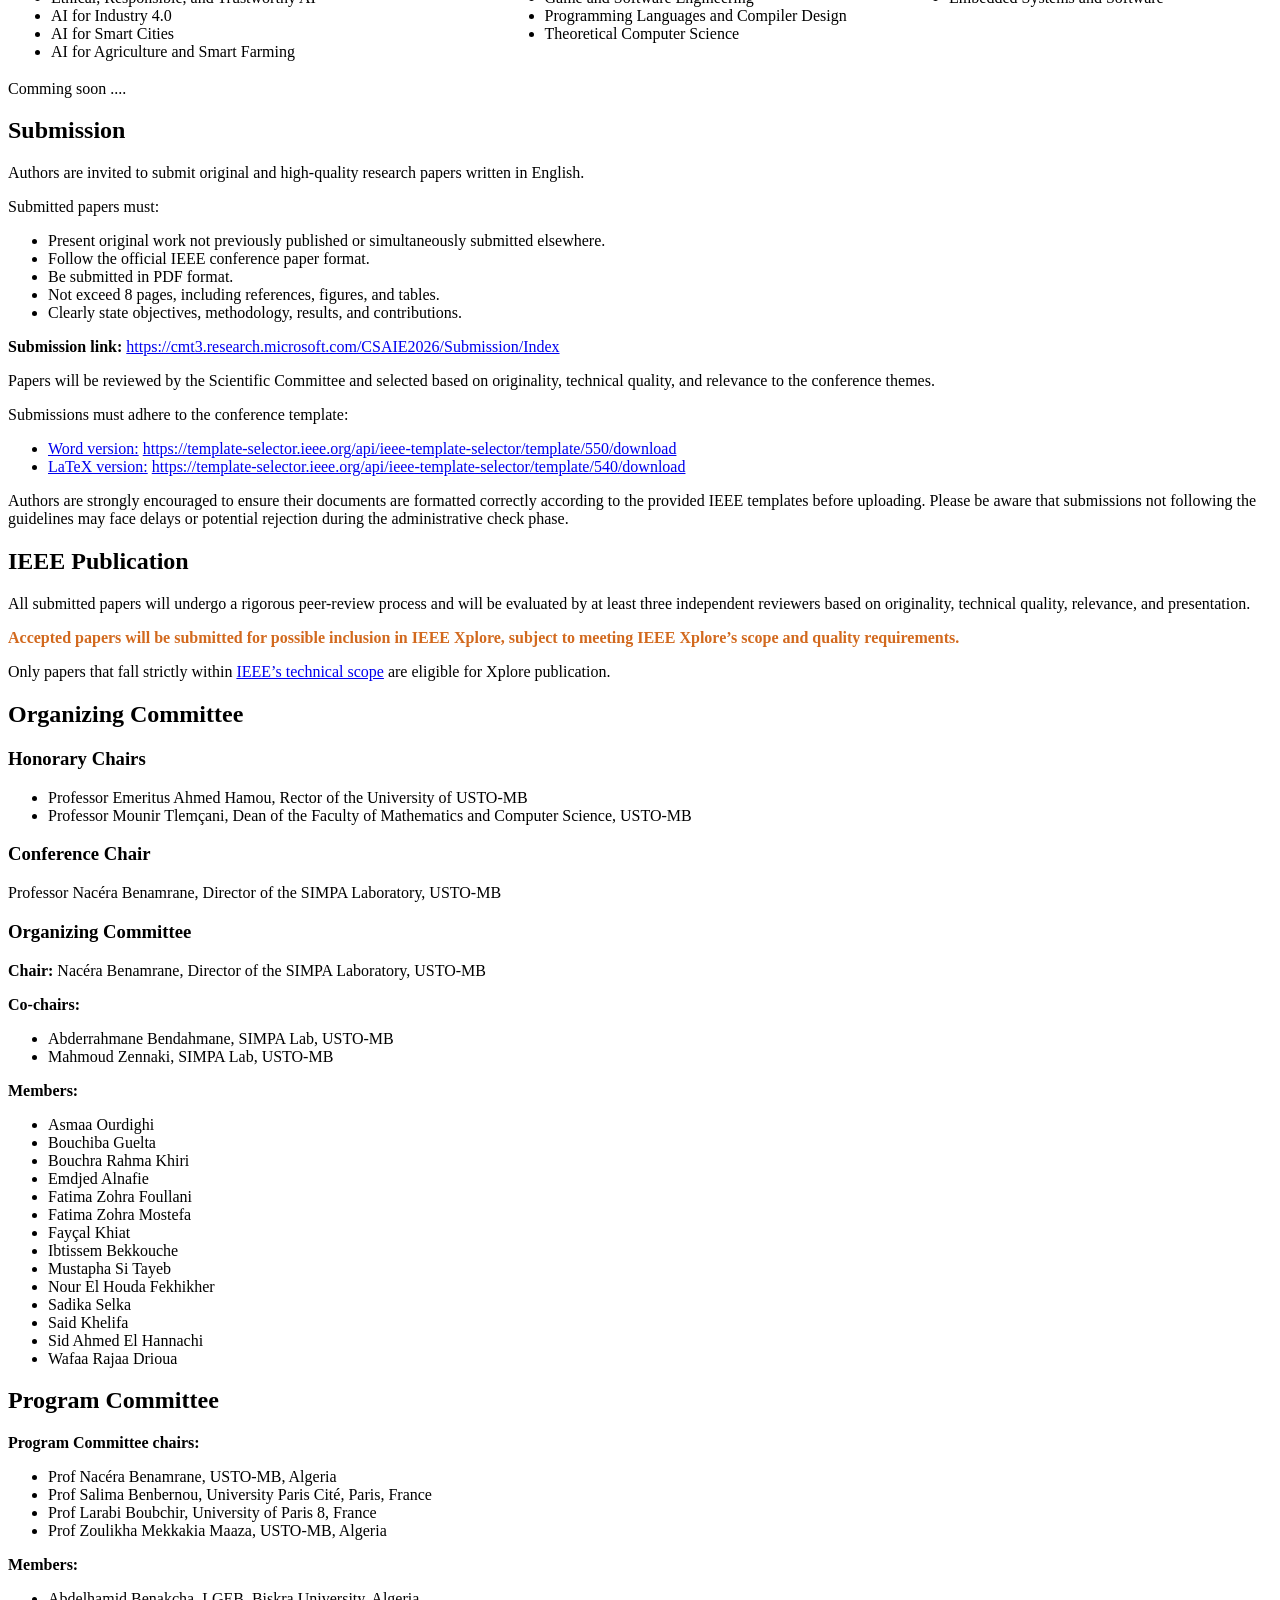
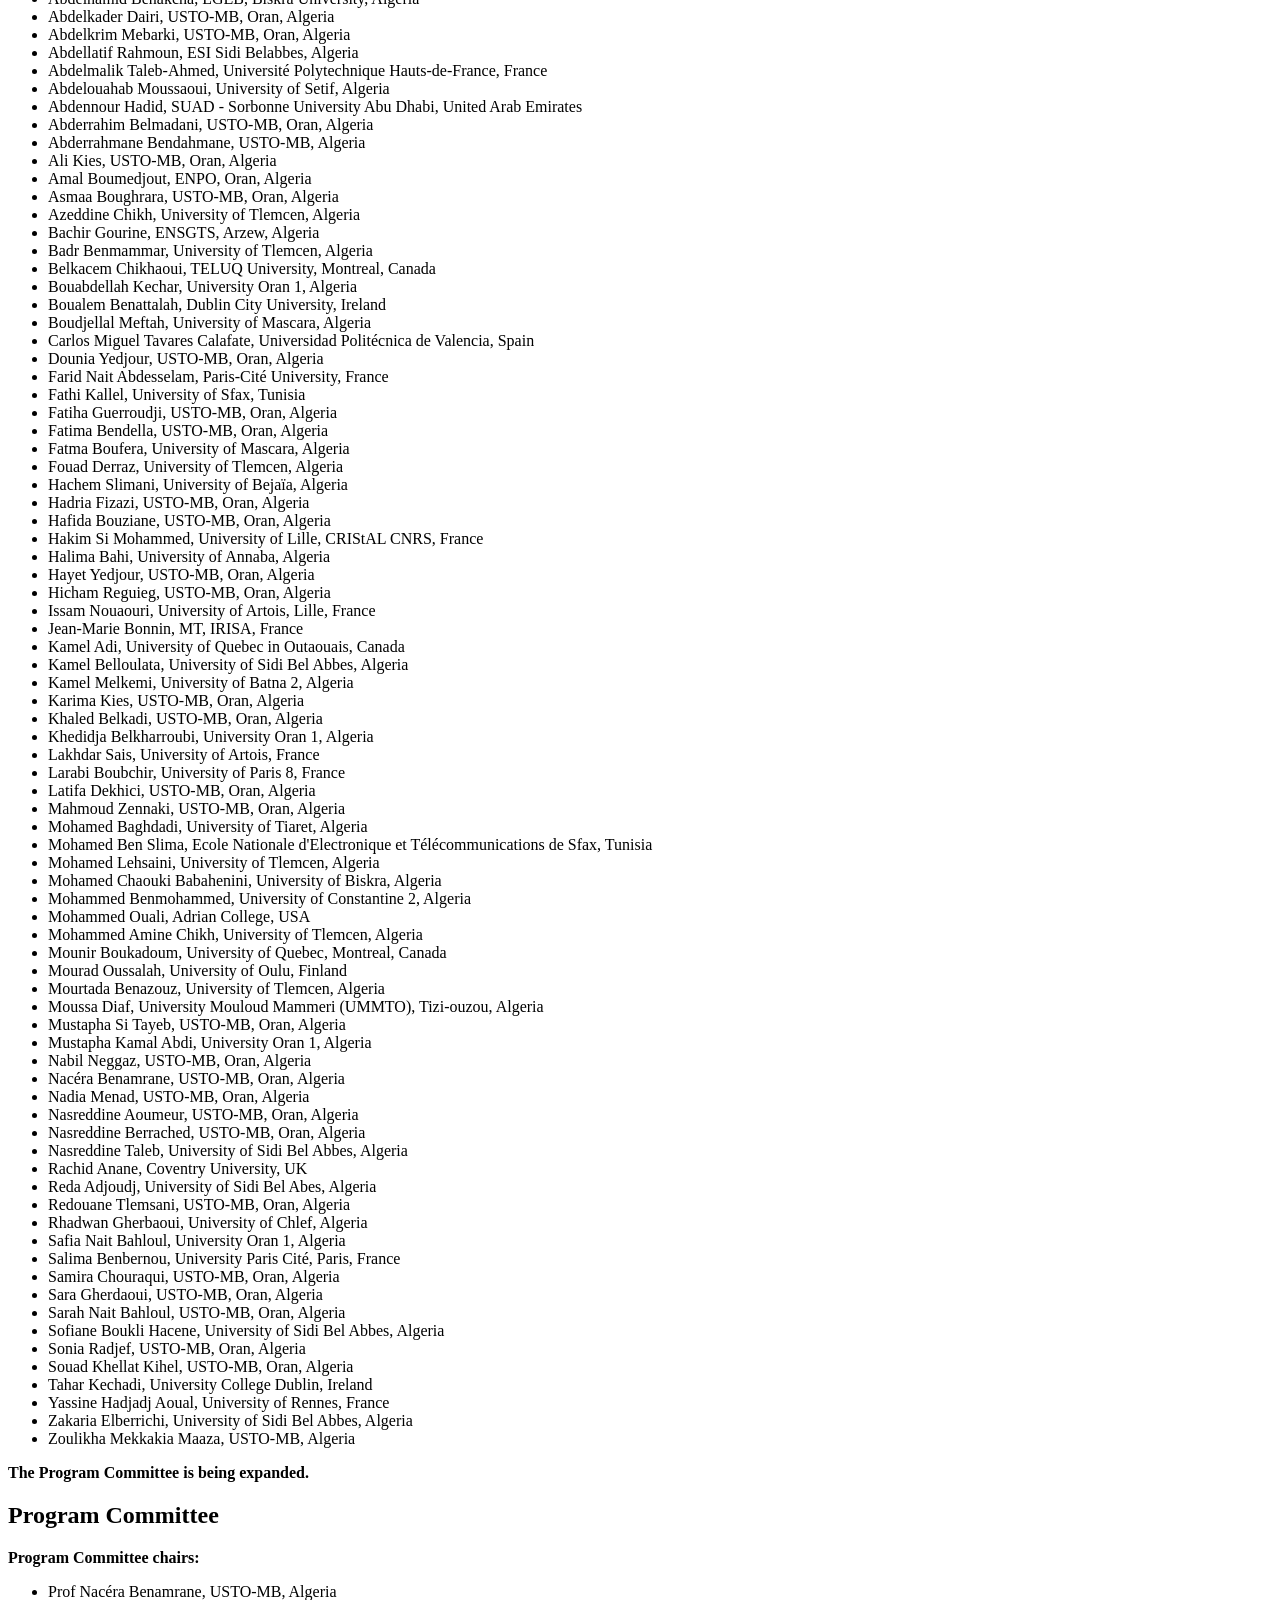
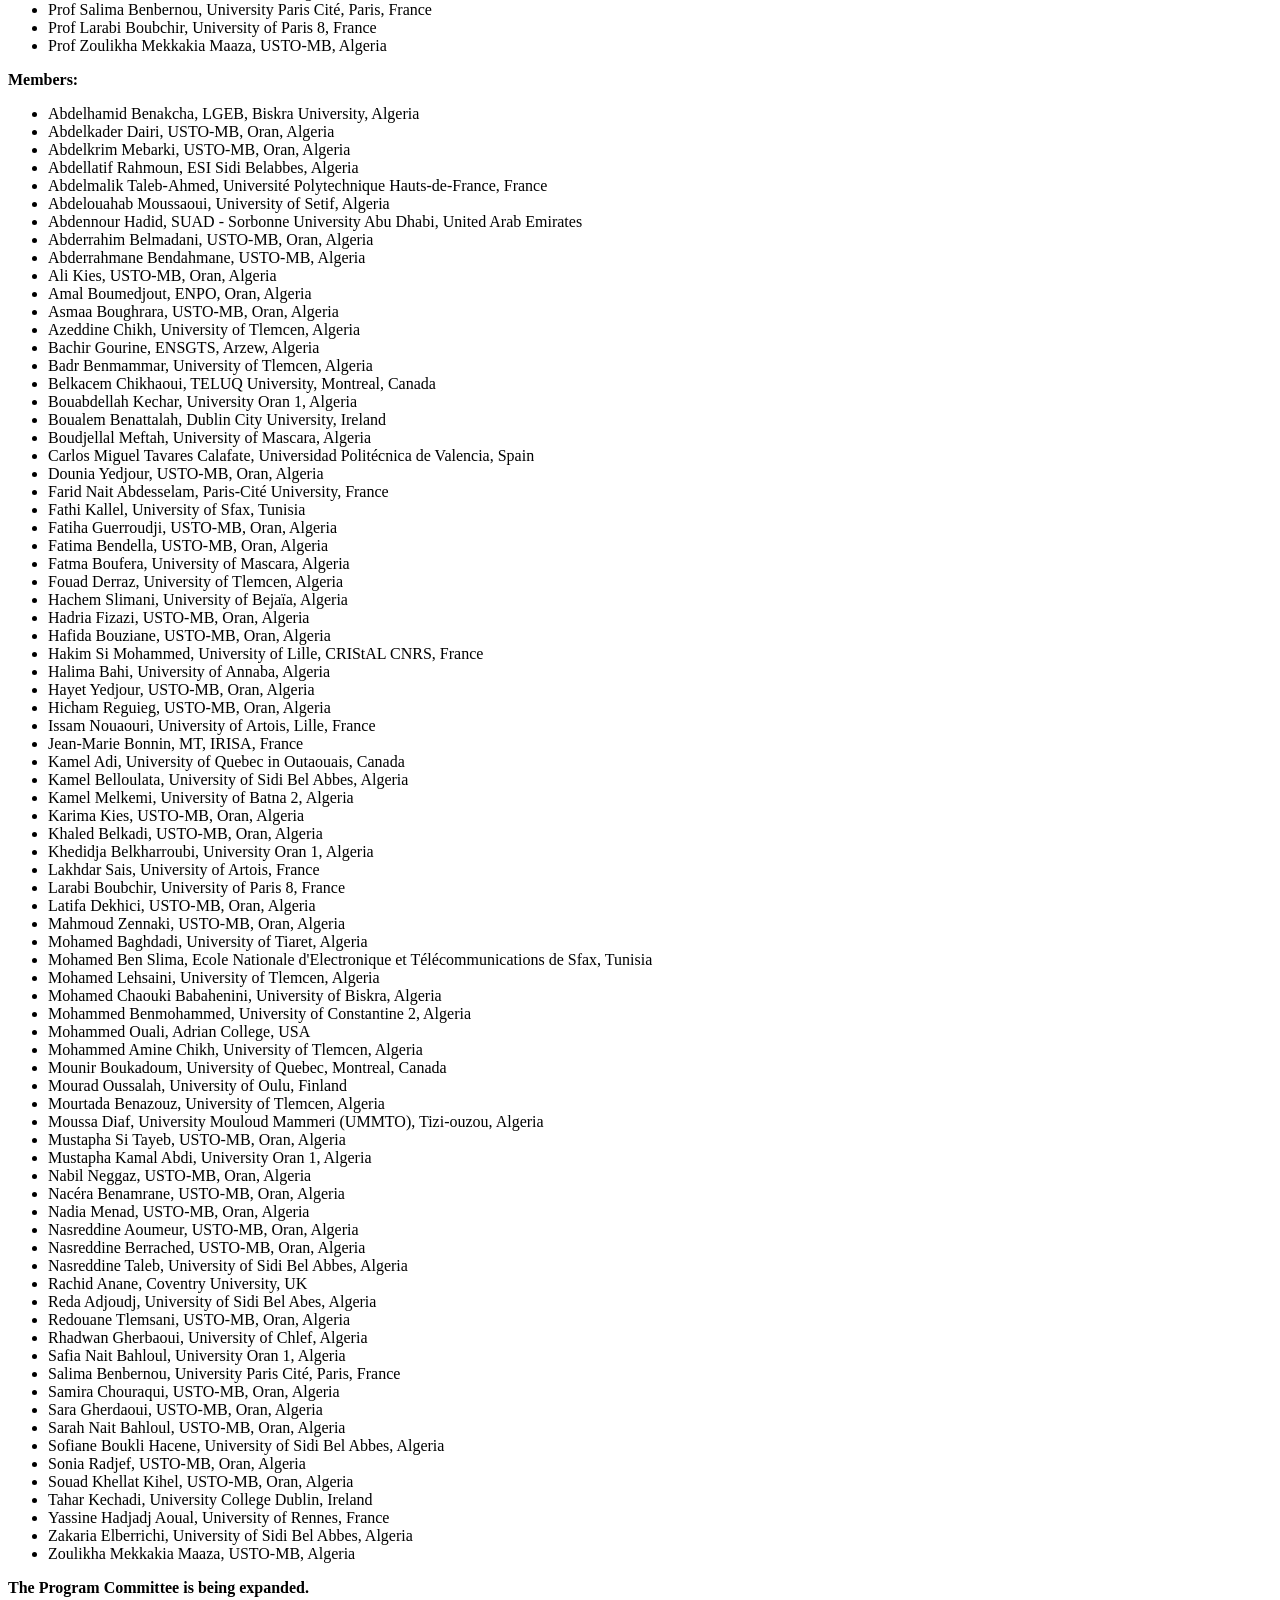
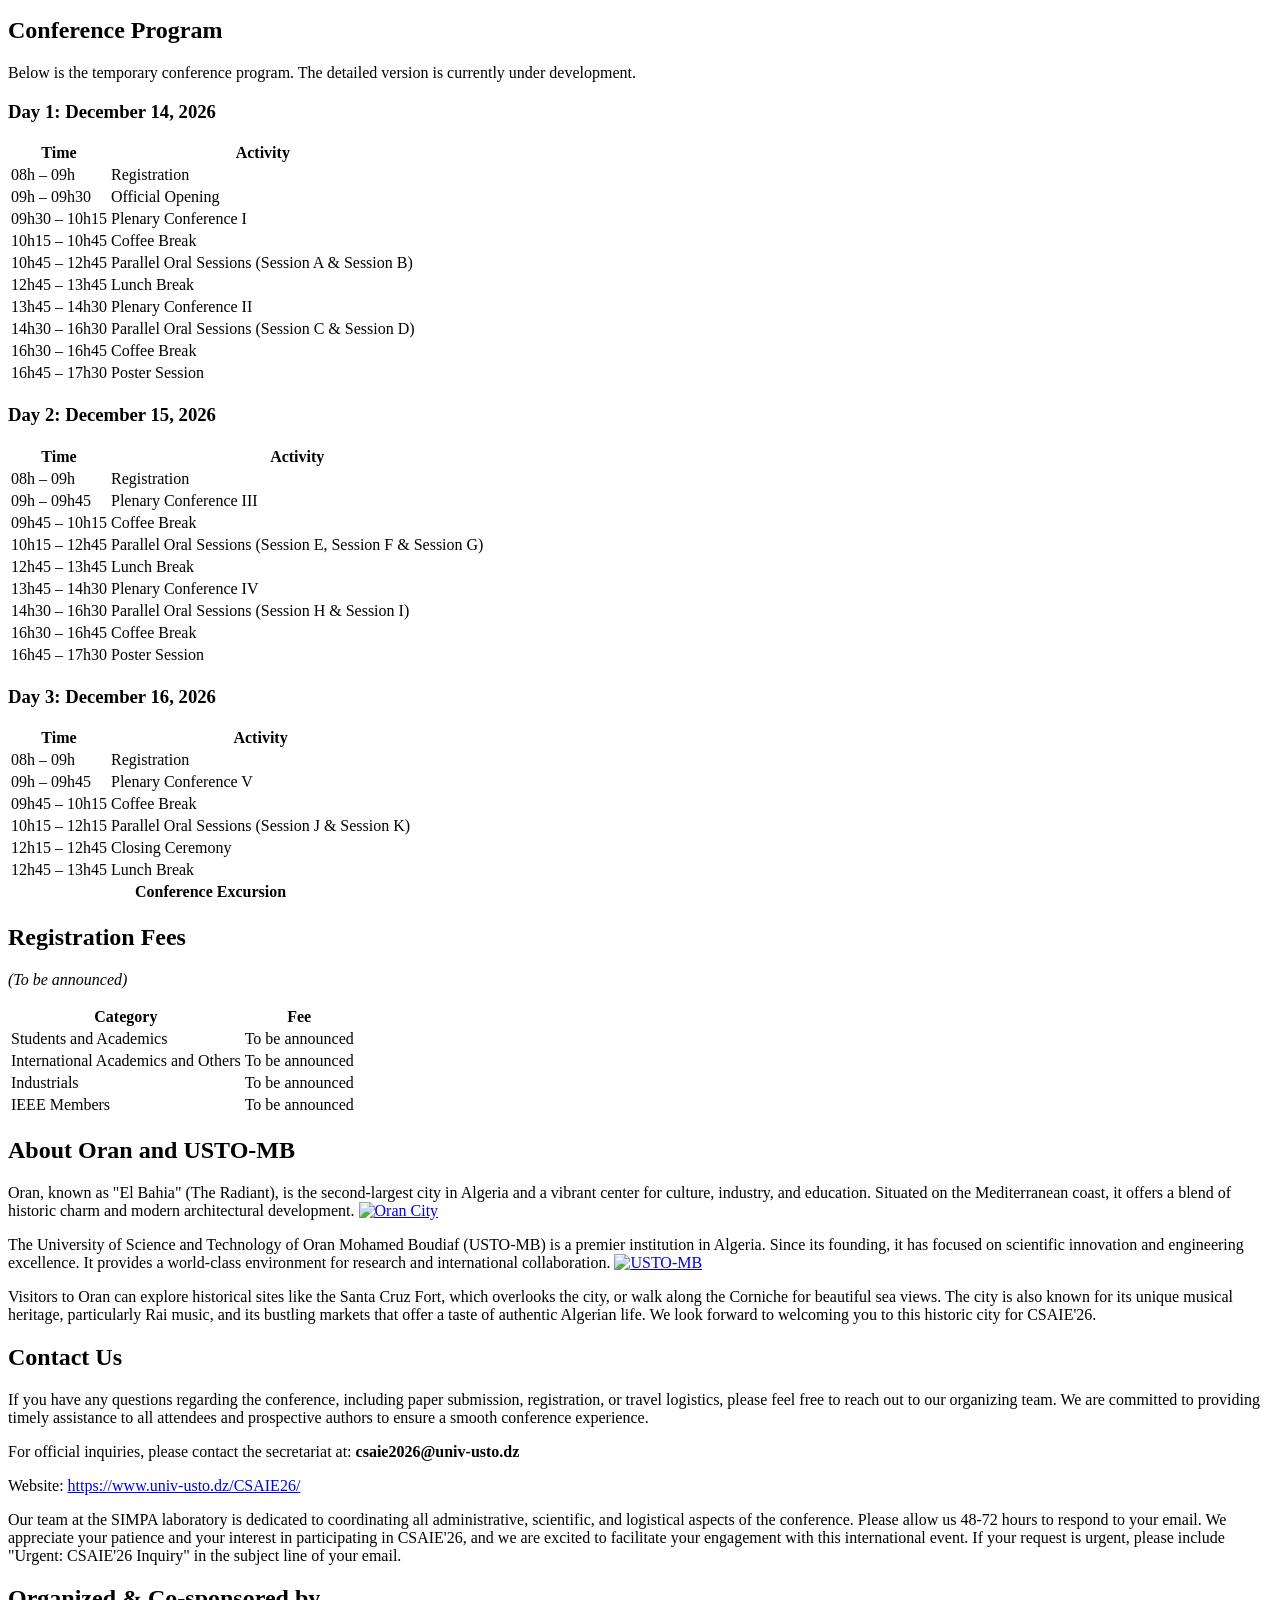
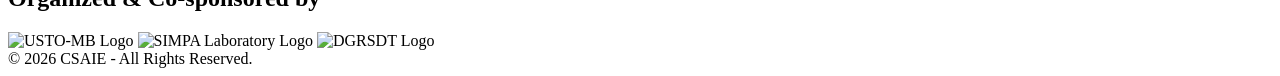
==== commit 3bbfe8fa: "25/11" ====
--- a/docs/index.html
+++ b/docs/index.html
@@ -55,12 +55,7 @@
                     <i class="fa-solid fa-house menu-icon"></i>Home
                   </a>
                 </li>
-                <li>
-                  <a href="#" class="nav-trigger" data-target="submission">
-                    <i class="fa-solid fa-file-arrow-up menu-icon"></i
-                    >Submission
-                  </a>
-                </li>
+
                 <li class="uk-parent">
                   <a href="#" class="dropdown-trigger">
                     <i class="fa-solid fa-users menu-icon"></i>Committee ▾
@@ -72,38 +67,72 @@
                           href="#"
                           class="nav-trigger"
                           data-target="org_committee"
-                          >Organizing Committee</a
                         >
+                          Organizing Committee
+                        </a>
                       </li>
                       <li>
                         <a
                           href="#"
                           class="nav-trigger"
                           data-target="prog_committee"
-                          >Program Committee</a
                         >
+                          Program Committee
+                        </a>
                       </li>
                     </ul>
                   </div>
                 </li>
+
+                <li class="uk-parent">
+                  <a href="#" class="dropdown-trigger">
+                    <i class="fa-solid fa-user-tie menu-icon"></i>For Attendees
+                    ▾
+                  </a>
+                  <div class="uk-dropdown-navbar">
+                    <ul class="uk-nav-navbar">
+                      <li>
+                        <a
+                          href="#"
+                          class="nav-trigger"
+                          data-target="submission"
+                        >
+                          Submission
+                        </a>
+                      </li>
+                      <li>
+                        <a
+                          href="#"
+                          class="nav-trigger"
+                          data-target="registration"
+                        >
+                          Registration
+                        </a>
+                      </li>
+                      <li>
+                        <a href="#" class="nav-trigger" data-target="attendees">
+                          Practical Info
+                        </a>
+                      </li>
+                      <li>
+                        <a href="#" class="nav-trigger" data-target="contact">
+                          Contact Us
+                        </a>
+                      </li>
+                    </ul>
+                  </div>
+                </li>
+
+                <li>
+                  <a href="#" class="nav-trigger" data-target="speakers">
+                    <i class="fa-solid fa-microphone-lines menu-icon"></i
+                    >Keynote Speakers
+                  </a>
+                </li>
+
                 <li>
                   <a href="#" class="nav-trigger" data-target="program">
                     <i class="fa-solid fa-calendar-days menu-icon"></i>Program
-                  </a>
-                </li>
-                <li>
-                  <a href="#" class="nav-trigger" data-target="registration">
-                    <i class="fa-solid fa-id-card menu-icon"></i>Registration
-                  </a>
-                </li>
-                <li>
-                  <a href="#" class="nav-trigger" data-target="attendees">
-                    <i class="fa-solid fa-user-tie menu-icon"></i>For Attendees
-                  </a>
-                </li>
-                <li>
-                  <a href="#" class="nav-trigger" data-target="contact">
-                    <i class="fa-solid fa-envelope menu-icon"></i>Contact Us
                   </a>
                 </li>
               </ul>
@@ -351,6 +380,10 @@
   </div>
 </section>
 
+      <section id="speakers" class="page-view uk-container">
+  <div class="content-box">Comming soon ....</div>
+</section>
+
       <section id="submission" class="page-view uk-container">
   <div class="content-box">
     <h2 class="text-align-center">Submission</h2>
@@ -522,7 +555,7 @@
       </li>
       <li>Abderrahim Belmadani, USTO-MB, Oran, Algeria</li>
       <li>Abderrahmane Bendahmane, USTO-MB, Algeria</li>
-      <li>Ahmed Chaouki Megherbi, University of Biskra, Algeria</li>
+      <!--<li>Ahmed Chaouki Megherbi, University of Biskra, Algeria</li>-->
       <li>Ali Kies, USTO-MB, Oran, Algeria</li>
       <li>Amal Boumedjout, ENPO, Oran, Algeria</li>
       <li>Asmaa Boughrara, USTO-MB, Oran, Algeria</li>
@@ -563,8 +596,8 @@
       <li>Larabi Boubchir, University of Paris 8, France</li>
       <li>Latifa Dekhici, USTO-MB, Oran, Algeria</li>
       <li>Mahmoud Zennaki, USTO-MB, Oran, Algeria</li>
-      <li>Malika Lazreg, University Oran 2, Algeria</li>
-      <li>Malika Mimi, University of Mostaganem, Algeria</li>
+      <!--<li>Malika Lazreg, University Oran 2, Algeria</li>-->
+      <!--<li>Malika Mimi, University of Mostaganem, Algeria</li>-->
       <li>Mohamed Baghdadi, University of Tiaret, Algeria</li>
       <li>
         Mohamed Ben Slima, Ecole Nationale d'Electronique et Télécommunications
@@ -591,9 +624,11 @@
       <li>Nasreddine Taleb, University of Sidi Bel Abbes, Algeria</li>
       <li>Rachid Anane, Coventry University, UK</li>
       <li>Reda Adjoudj, University of Sidi Bel Abes, Algeria</li>
+      <li>Redouane Tlemsani, USTO-MB, Oran, Algeria</li>
       <li>Rhadwan Gherbaoui, University of Chlef, Algeria</li>
       <li>Safia Nait Bahloul, University Oran 1, Algeria</li>
       <li>Salima Benbernou, University Paris Cité, Paris, France</li>
+      <li>Samira Chouraqui, USTO-MB, Oran, Algeria</li>
       <li>Sara Gherdaoui, USTO-MB, Oran, Algeria</li>
       <li>Sarah Nait Bahloul, USTO-MB, Oran, Algeria</li>
       <li>Sofiane Boukli Hacene, University of Sidi Bel Abbes, Algeria</li>
@@ -635,7 +670,7 @@
       </li>
       <li>Abderrahim Belmadani, USTO-MB, Oran, Algeria</li>
       <li>Abderrahmane Bendahmane, USTO-MB, Algeria</li>
-      <li>Ahmed Chaouki Megherbi, University of Biskra, Algeria</li>
+      <!--<li>Ahmed Chaouki Megherbi, University of Biskra, Algeria</li>-->
       <li>Ali Kies, USTO-MB, Oran, Algeria</li>
       <li>Amal Boumedjout, ENPO, Oran, Algeria</li>
       <li>Asmaa Boughrara, USTO-MB, Oran, Algeria</li>
@@ -676,8 +711,8 @@
       <li>Larabi Boubchir, University of Paris 8, France</li>
       <li>Latifa Dekhici, USTO-MB, Oran, Algeria</li>
       <li>Mahmoud Zennaki, USTO-MB, Oran, Algeria</li>
-      <li>Malika Lazreg, University Oran 2, Algeria</li>
-      <li>Malika Mimi, University of Mostaganem, Algeria</li>
+      <!--<li>Malika Lazreg, University Oran 2, Algeria</li>-->
+      <!--<li>Malika Mimi, University of Mostaganem, Algeria</li>-->
       <li>Mohamed Baghdadi, University of Tiaret, Algeria</li>
       <li>
         Mohamed Ben Slima, Ecole Nationale d'Electronique et Télécommunications
@@ -704,9 +739,11 @@
       <li>Nasreddine Taleb, University of Sidi Bel Abbes, Algeria</li>
       <li>Rachid Anane, Coventry University, UK</li>
       <li>Reda Adjoudj, University of Sidi Bel Abes, Algeria</li>
+      <li>Redouane Tlemsani, USTO-MB, Oran, Algeria</li>
       <li>Rhadwan Gherbaoui, University of Chlef, Algeria</li>
       <li>Safia Nait Bahloul, University Oran 1, Algeria</li>
       <li>Salima Benbernou, University Paris Cité, Paris, France</li>
+      <li>Samira Chouraqui, USTO-MB, Oran, Algeria</li>
       <li>Sara Gherdaoui, USTO-MB, Oran, Algeria</li>
       <li>Sarah Nait Bahloul, USTO-MB, Oran, Algeria</li>
       <li>Sofiane Boukli Hacene, University of Sidi Bel Abbes, Algeria</li>
@@ -987,6 +1024,7 @@
       <h2 class="text-align-center">Organized & Co-sponsored by</h2>
       <img src="/assets/usto_logo-BWfyHZEi.jpg" alt="USTO-MB Logo" />
       <img src="/assets/simpa-BaG8KfgP.png" alt="SIMPA Laboratory Logo" />
+      <img src="/assets/dgrsdt-CaI6pSlX.png" style="max-height: 70px" alt="DGRSDT Logo" />
     </div>
 
     <footer id="tm-footer" class="tm-block-footer">
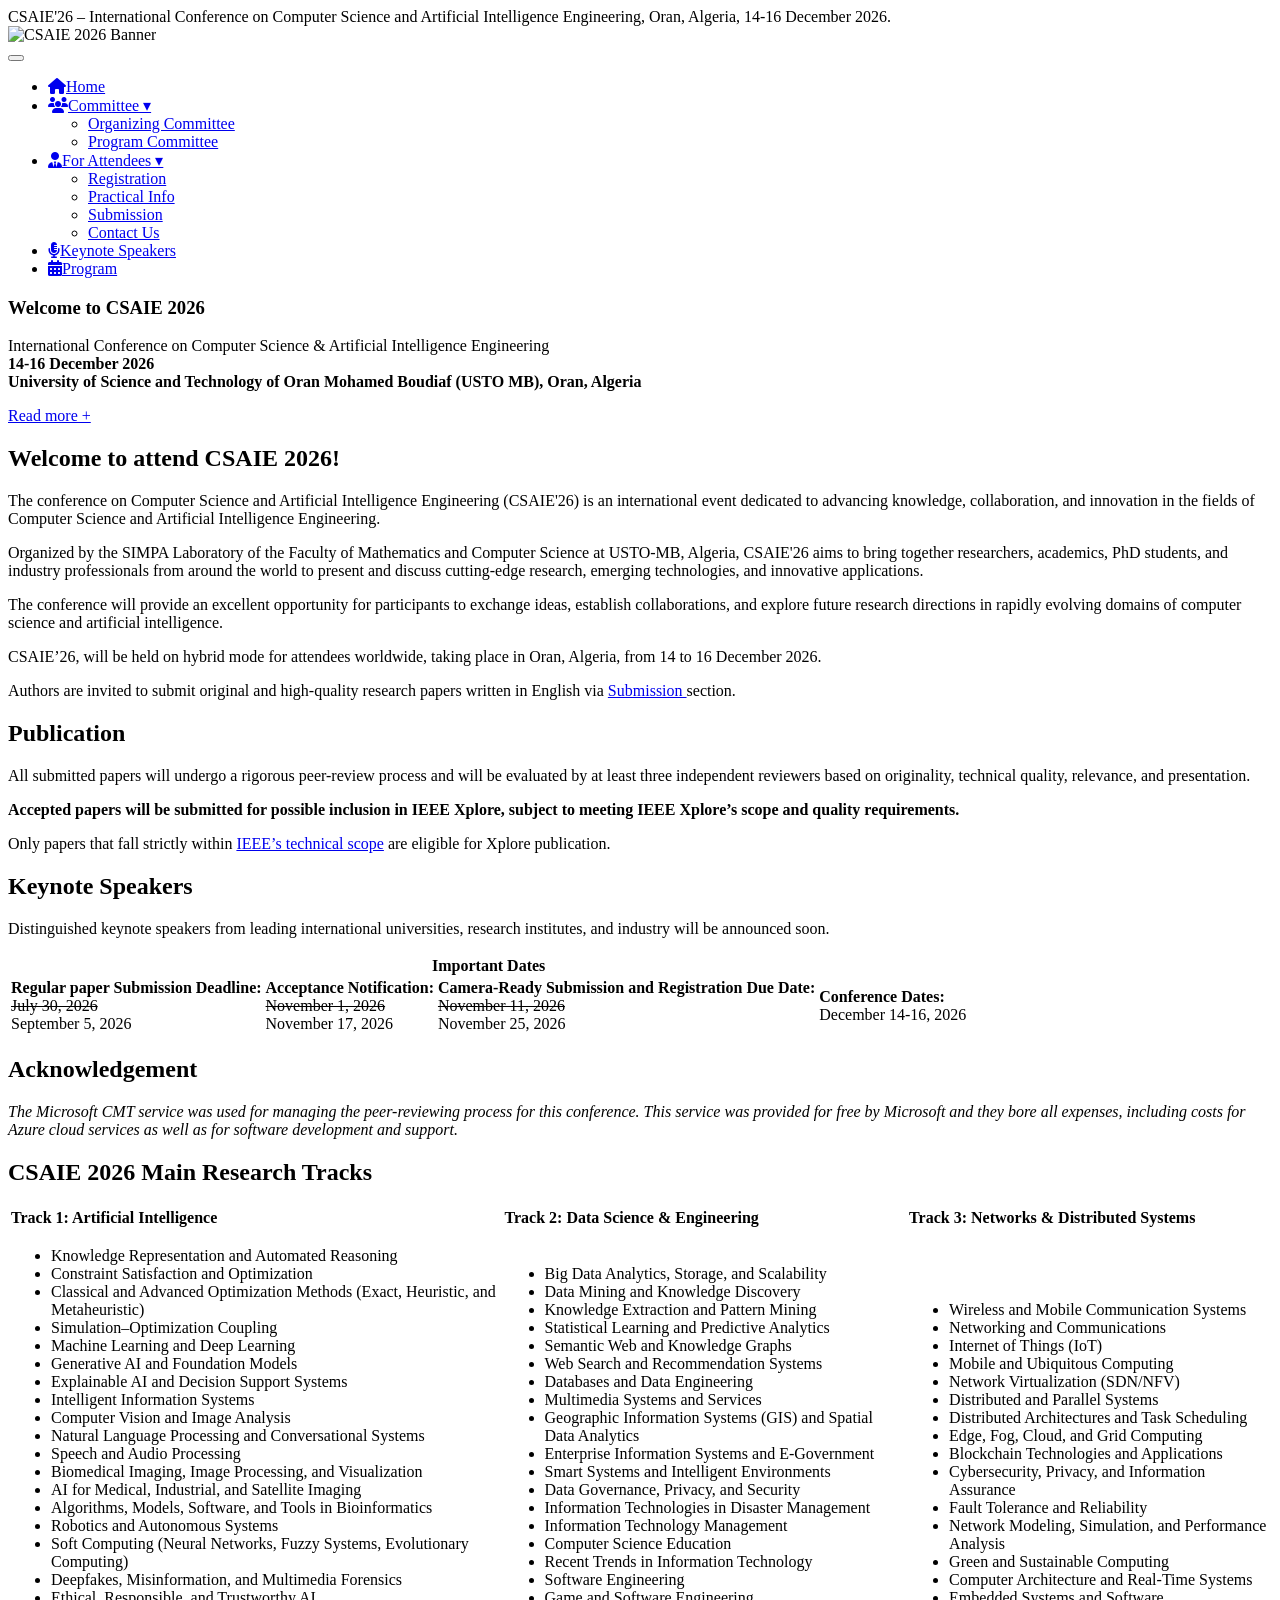
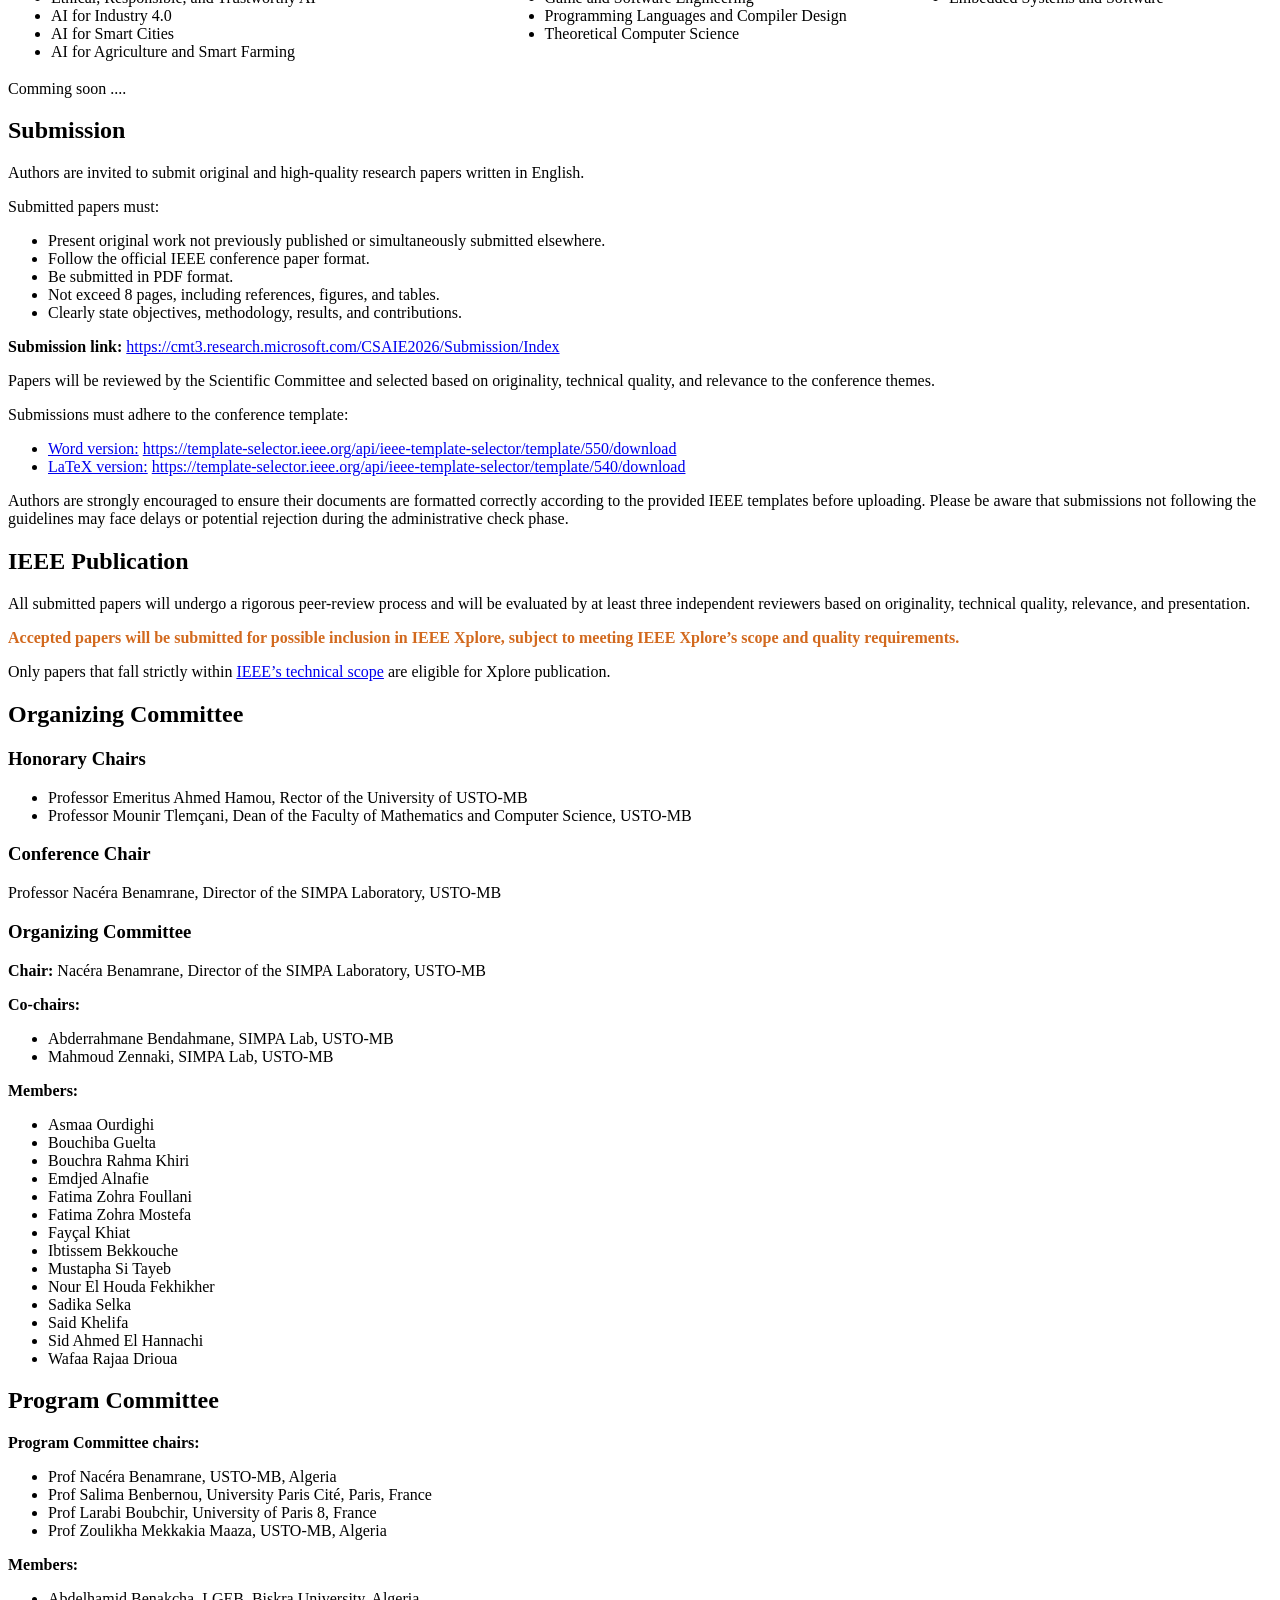
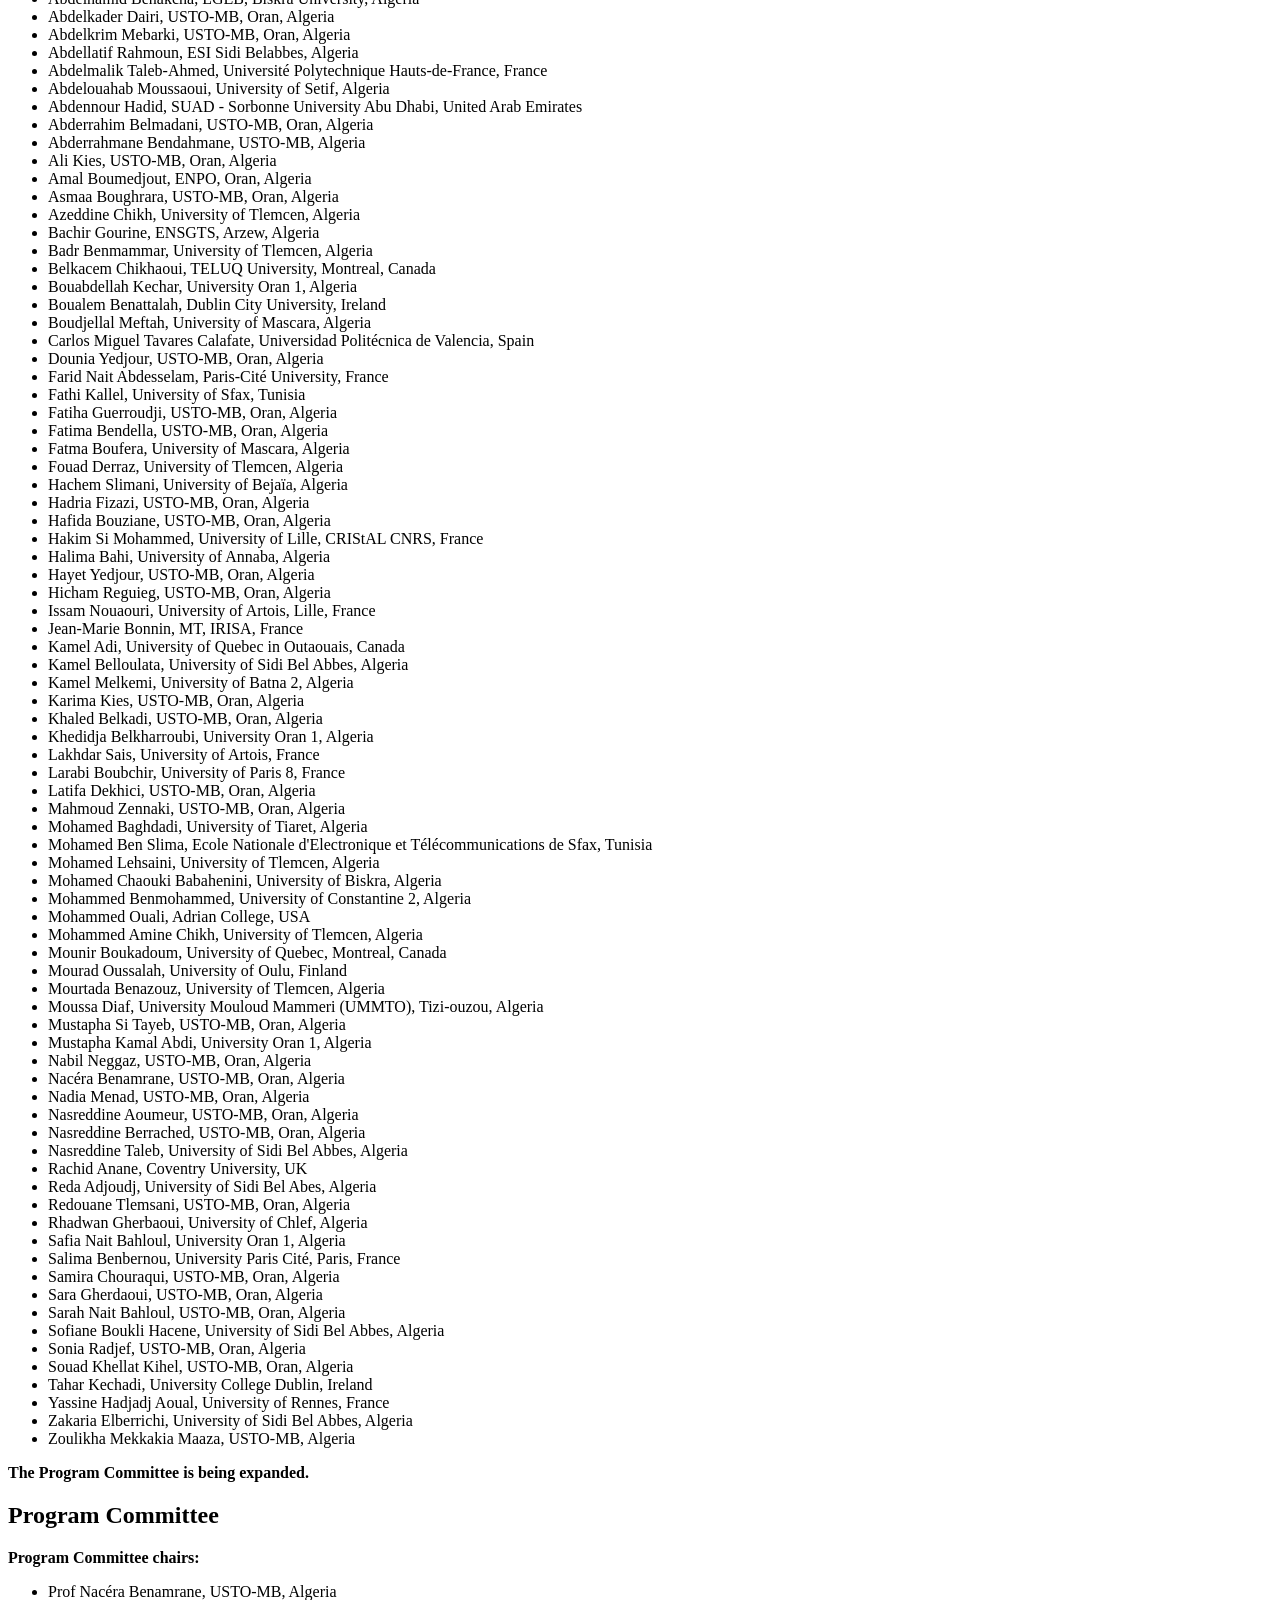
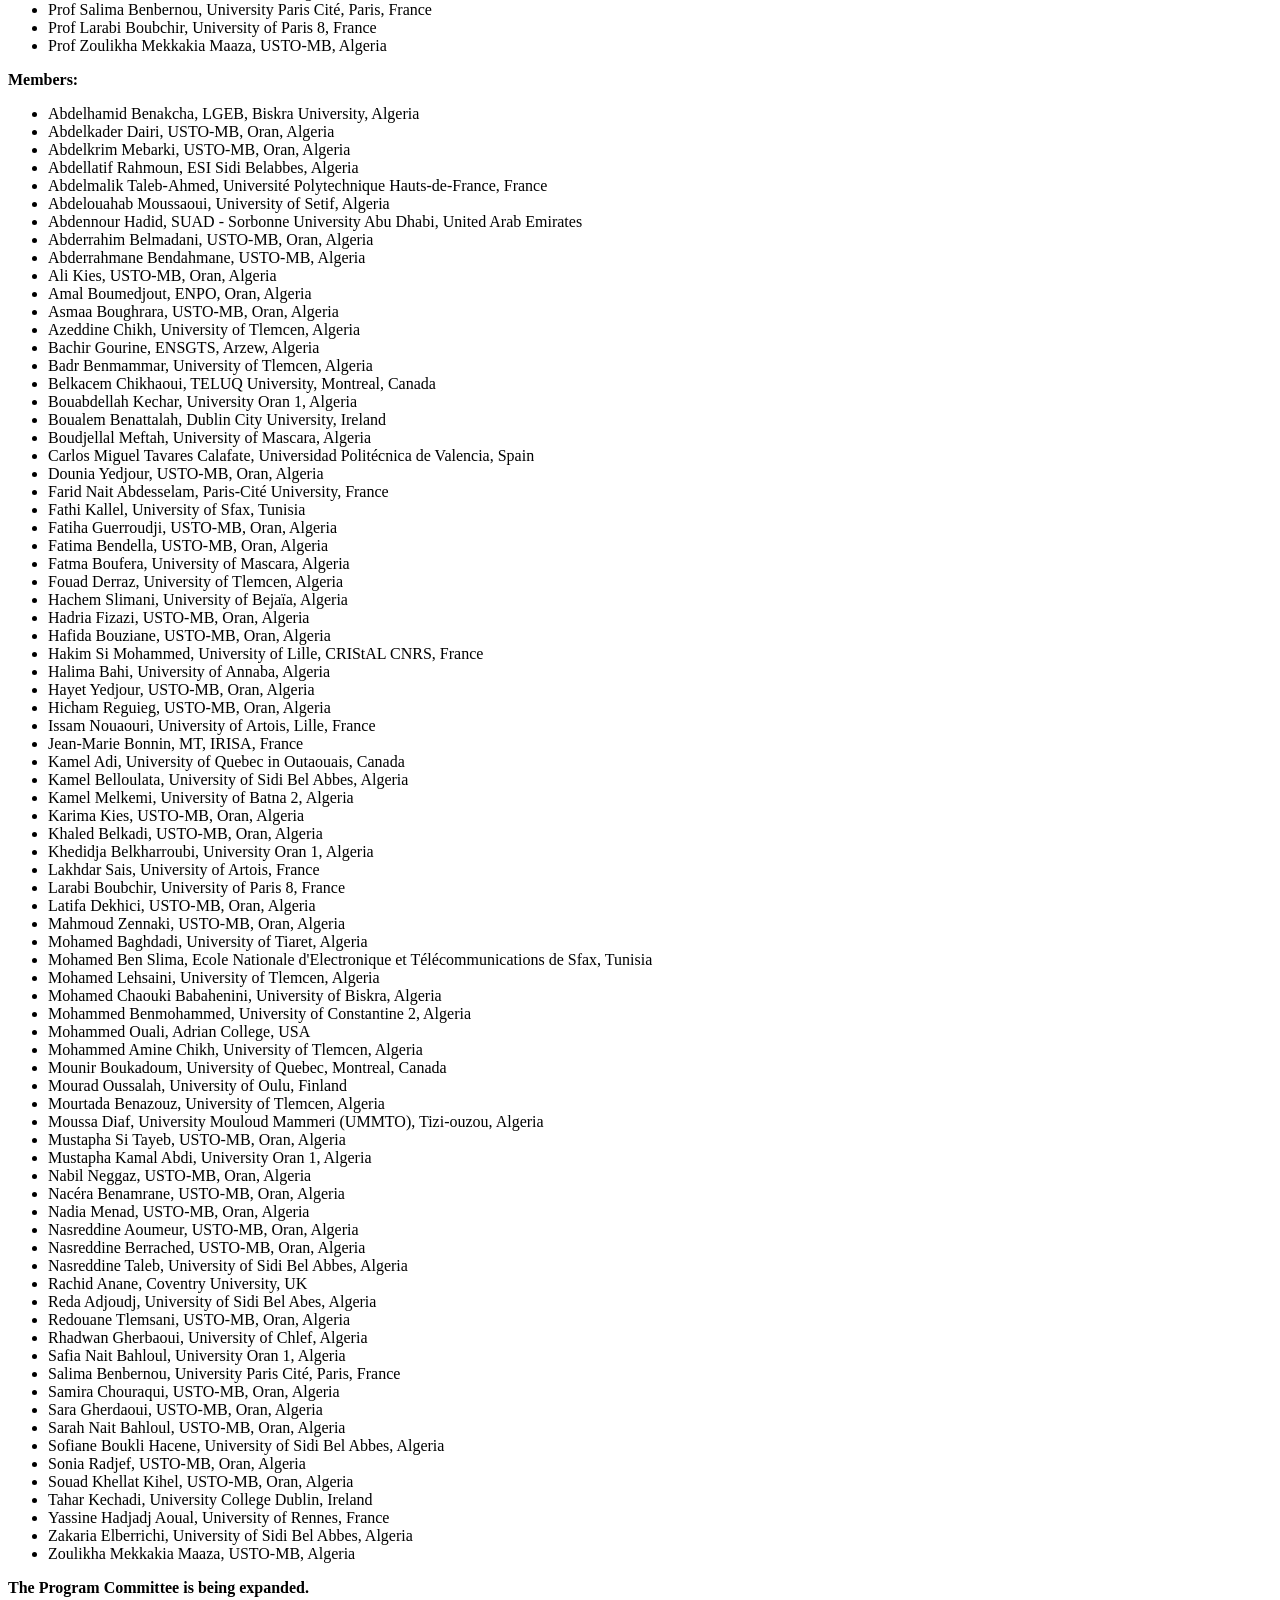
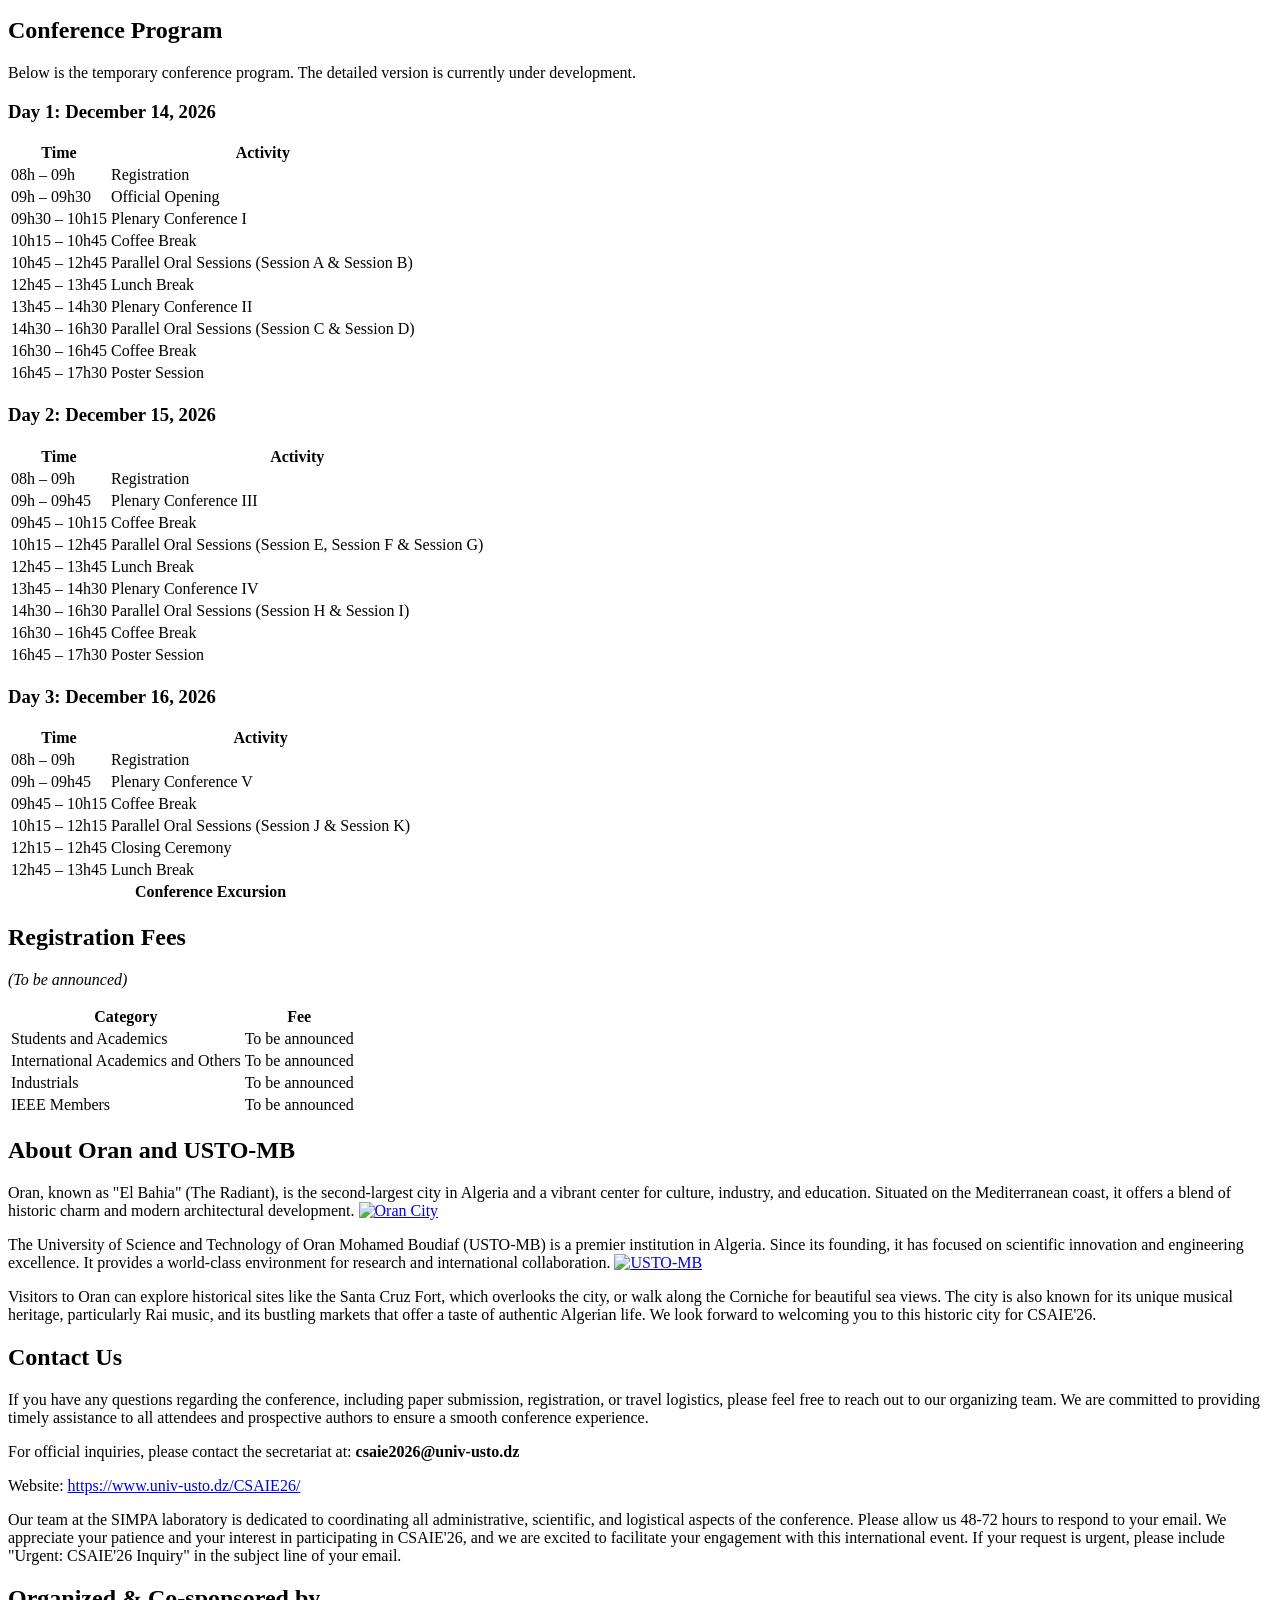
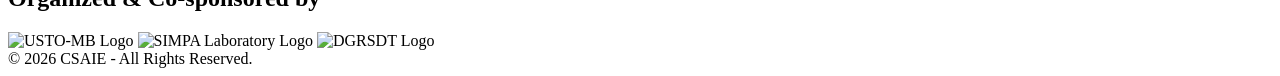
==== commit 9dd701d7: "new" ====
--- a/docs/index.html
+++ b/docs/index.html
@@ -95,15 +95,6 @@
                         <a
                           href="#"
                           class="nav-trigger"
-                          data-target="submission"
-                        >
-                          Submission
-                        </a>
-                      </li>
-                      <li>
-                        <a
-                          href="#"
-                          class="nav-trigger"
                           data-target="registration"
                         >
                           Registration
@@ -112,6 +103,15 @@
                       <li>
                         <a href="#" class="nav-trigger" data-target="attendees">
                           Practical Info
+                        </a>
+                      </li>
+                      <li>
+                        <a
+                          href="#"
+                          class="nav-trigger"
+                          data-target="submission"
+                        >
+                          Submission
                         </a>
                       </li>
                       <li>
